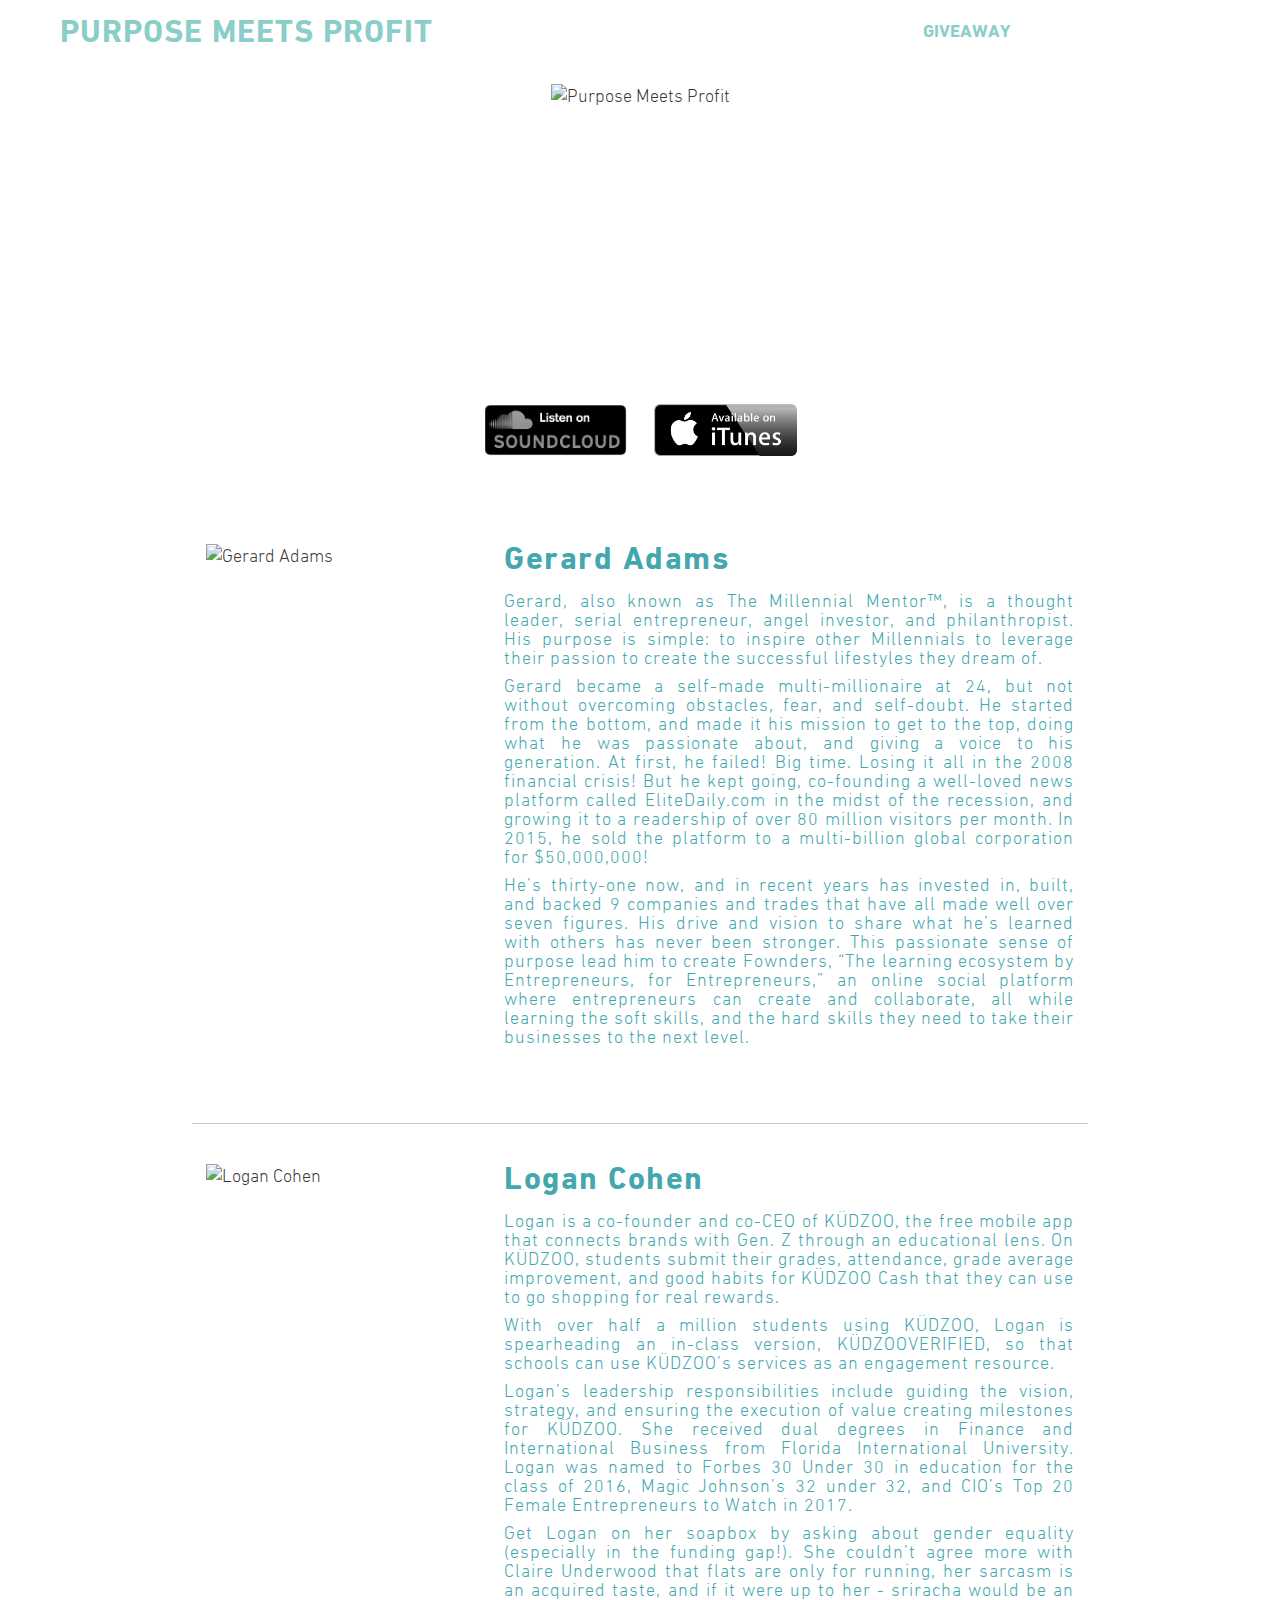
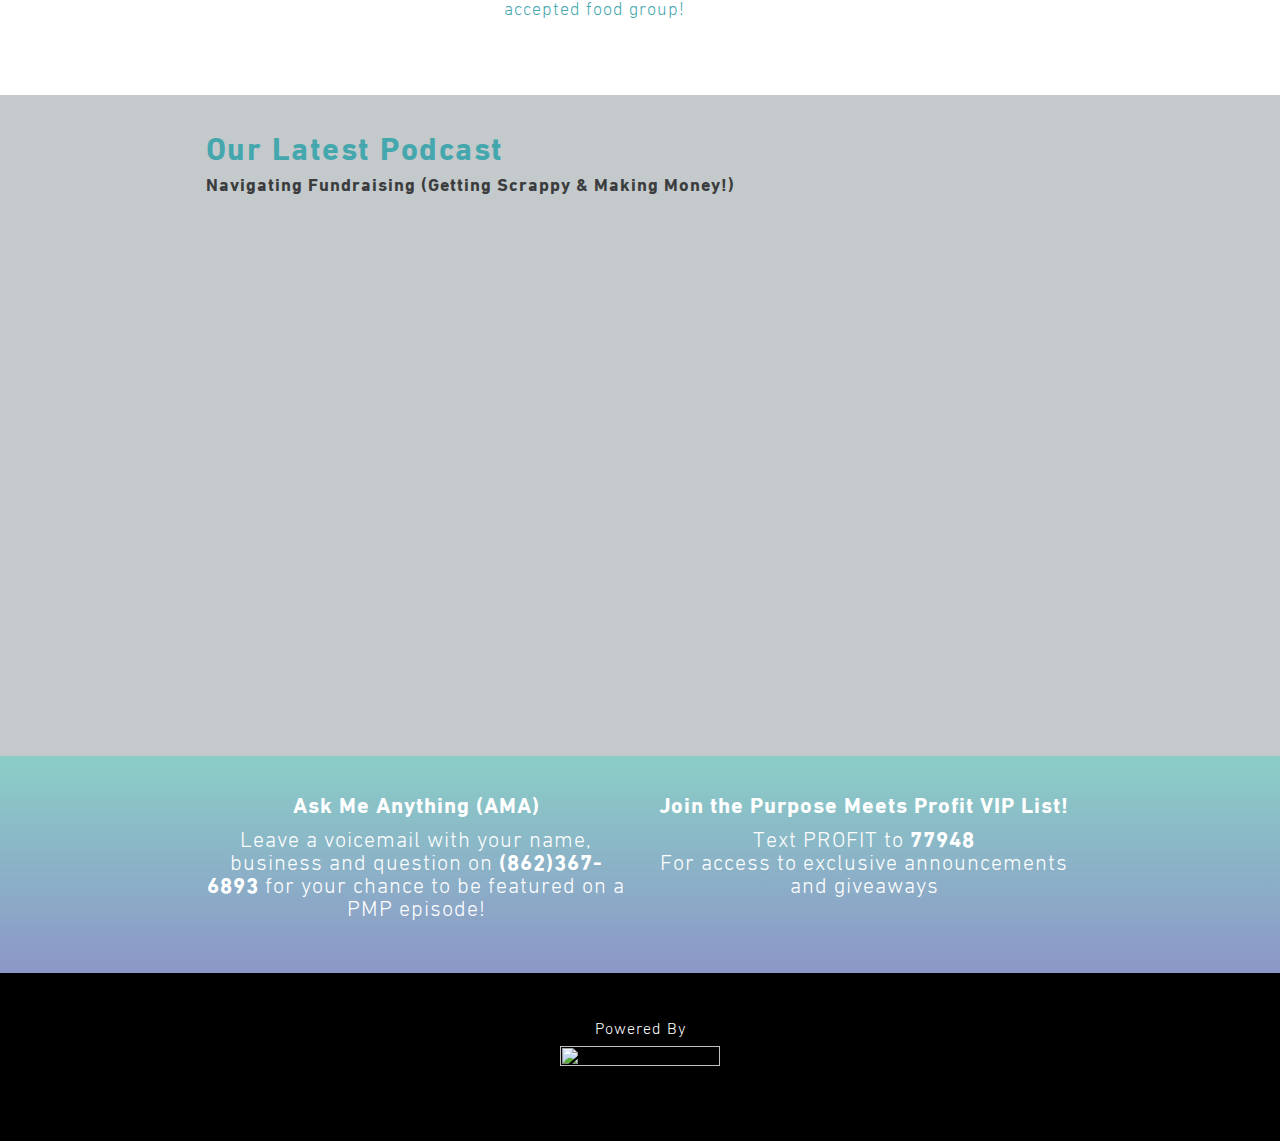
==== index.html @ 8e9a9f14 "mobile nav" ====
<!DOCTYPE html>
 <html><head><meta charset="utf-8"/><meta http-equiv="x-ua-compatible" content="ie=edge"/><meta name="viewport" content="width=device-width, initial-scale=1, shrink-to-fit=no"/><link rel="preload" href="/component---src-layouts-index-js-c243058f69f6f817d1ad.js" as="script"/><link rel="preload" href="/component---src-pages-index-js-9f8a4716e864380d8fa3.js" as="script"/><link rel="preload" href="/path---index-a0e39f21c11f6a62c5ab.js" as="script"/><link rel="preload" href="/app-d2370f5667a3de6f6a46.js" as="script"/><link rel="preload" href="/commons-be498e6fd2b2c02c2019.js" as="script"/><script id="webpack-manifest">
            //<![CDATA[
            window.webpackManifest = {"231608221292675":"app-d2370f5667a3de6f6a46.js","162898551421021":"component---src-pages-404-js-4503918ea3a16cfcdb75.js","184485393243474":"component---src-pages-giveaway-promo-js-6b7ef3250ddfb443ea3c.js","2827958424305":"component---src-pages-giveaway-js-aa4afb29c8de3ed12138.js","35783957827783":"component---src-pages-index-js-9f8a4716e864380d8fa3.js","60335399758886":"path----557518bd178906f8d58a.js","254022195166212":"path---404-a0e39f21c11f6a62c5ab.js","127525923656612":"path---giveaway-promo-a0e39f21c11f6a62c5ab.js","34281383352400":"path---giveaway-a0e39f21c11f6a62c5ab.js","142629428675168":"path---index-a0e39f21c11f6a62c5ab.js","178698757827068":"path---404-html-a0e39f21c11f6a62c5ab.js","114276838955818":"component---src-layouts-index-js-c243058f69f6f817d1ad.js"}
            //]]>
            </script><title data-react-helmet="true">Purpose Meets Profit Podcast</title><meta data-react-helmet="true" name="description" content="Welcome to the Purpose Meets Profit Podcast! Hosted by two millennial entrepreneurs, Logan Cohen and Gerard Adams, who let their purpose drive them while the profit keeps the lights on!"/><meta data-react-helmet="true" name="keywords" content="podcast, Fownders, Gerard Adams, Logan Coghen, millennial, entrepreneurs"/><meta data-react-helmet="true" name="image" content="../static/Podcast-icon"/><meta data-react-helmet="true" name="og:title" content="Purpose Meets Profit Podcast"/><meta data-react-helmet="true" name="og:description" content="Welcome to the Purpose Meets Profit Podcast! Hosted by two millennial entrepreneurs, Logan Cohen and Gerard Adams, who let their purpose drive them while the profit keeps the lights on!"/><meta data-react-helmet="true" name="og:image" content="../static/Podcast-icon"/><meta data-react-helmet="true" name="og:url" content="http://purposemeetsprofit.co/"/><meta data-react-helmet="true" name="og:site_name" content="Purpose Meets Profit Podcast"/><meta data-react-helmet="true" name="og:url" content="http://purposemeetsprofit.co/"/><meta data-react-helmet="true" name="twitter:image:src" content="../static/Podcast-icon"/><meta data-react-helmet="true" name="og:type" content="website"/><meta data-react-helmet="true" name="og:image:width" content="2017"/><meta data-react-helmet="true" name="og:image:height" content="1350"/><meta data-react-helmet="true" name="twitter:card" content="summary"/><meta data-react-helmet="true" name="twitter:title" content="Purpose Meets Profit Podcast"/><meta data-react-helmet="true" name="twitter:description" content="Welcome to the Purpose Meets Profit Podcast! Hosted by two millennial entrepreneurs, Logan Cohen and Gerard Adams, who let their purpose drive them while the profit keeps the lights on!"/><meta data-react-helmet="true" name="twitter:image:src" content="../static/Podcast-icon"/><meta data-react-helmet="true" name="twitter:image:alt" content="Purpose Meets Profit"/><script>
  !function(e,t,r){function n(){for(;d[0]&&"loaded"==d[0][f];)c=d.shift(),c[o]=!i.parentNode.insertBefore(c,i)}for(var s,a,c,d=[],i=e.scripts[0],o="onreadystatechange",f="readyState";s=r.shift();)a=e.createElement(t),"async"in i?(a.async=!1,e.head.appendChild(a)):i[f]?(d.push(a),a[o]=n):e.write("<"+t+' src="'+s+'" defer></'+t+">"),a.src=s}(document,"script",[
  "/commons-be498e6fd2b2c02c2019.js","/app-d2370f5667a3de6f6a46.js","/path---index-a0e39f21c11f6a62c5ab.js","/component---src-pages-index-js-9f8a4716e864380d8fa3.js","/component---src-layouts-index-js-c243058f69f6f817d1ad.js"
])
  </script><style id="gatsby-inlined-css">@import url(//hello.myfonts.net/count/341d49);/*! * Materialize v0.100.2 (http://materializecss.com) * Copyright 2014-2017 Materialize * MIT License (https://raw.githubusercontent.com/Dogfalo/materialize/master/LICENSE) */.materialize-red{background-color:#e51c23!important}.materialize-red-text{color:#e51c23!important}.materialize-red.lighten-5{background-color:#fdeaeb!important}.materialize-red-text.text-lighten-5{color:#fdeaeb!important}.materialize-red.lighten-4{background-color:#f8c1c3!important}.materialize-red-text.text-lighten-4{color:#f8c1c3!important}.materialize-red.lighten-3{background-color:#f3989b!important}.materialize-red-text.text-lighten-3{color:#f3989b!important}.materialize-red.lighten-2{background-color:#ee6e73!important}.materialize-red-text.text-lighten-2{color:#ee6e73!important}.materialize-red.lighten-1{background-color:#ea454b!important}.materialize-red-text.text-lighten-1{color:#ea454b!important}.materialize-red.darken-1{background-color:#d0181e!important}.materialize-red-text.text-darken-1{color:#d0181e!important}.materialize-red.darken-2{background-color:#b9151b!important}.materialize-red-text.text-darken-2{color:#b9151b!important}.materialize-red.darken-3{background-color:#a21318!important}.materialize-red-text.text-darken-3{color:#a21318!important}.materialize-red.darken-4{background-color:#8b1014!important}.materialize-red-text.text-darken-4{color:#8b1014!important}.red{background-color:#f44336!important}.red-text{color:#f44336!important}.red.lighten-5{background-color:#ffebee!important}.red-text.text-lighten-5{color:#ffebee!important}.red.lighten-4{background-color:#ffcdd2!important}.red-text.text-lighten-4{color:#ffcdd2!important}.red.lighten-3{background-color:#ef9a9a!important}.red-text.text-lighten-3{color:#ef9a9a!important}.red.lighten-2{background-color:#e57373!important}.red-text.text-lighten-2{color:#e57373!important}.red.lighten-1{background-color:#ef5350!important}.red-text.text-lighten-1{color:#ef5350!important}.red.darken-1{background-color:#e53935!important}.red-text.text-darken-1{color:#e53935!important}.red.darken-2{background-color:#d32f2f!important}.red-text.text-darken-2{color:#d32f2f!important}.red.darken-3{background-color:#c62828!important}.red-text.text-darken-3{color:#c62828!important}.red.darken-4{background-color:#b71c1c!important}.red-text.text-darken-4{color:#b71c1c!important}.red.accent-1{background-color:#ff8a80!important}.red-text.text-accent-1{color:#ff8a80!important}.red.accent-2{background-color:#ff5252!important}.red-text.text-accent-2{color:#ff5252!important}.red.accent-3{background-color:#ff1744!important}.red-text.text-accent-3{color:#ff1744!important}.red.accent-4{background-color:#d50000!important}.red-text.text-accent-4{color:#d50000!important}.pink{background-color:#e91e63!important}.pink-text{color:#e91e63!important}.pink.lighten-5{background-color:#fce4ec!important}.pink-text.text-lighten-5{color:#fce4ec!important}.pink.lighten-4{background-color:#f8bbd0!important}.pink-text.text-lighten-4{color:#f8bbd0!important}.pink.lighten-3{background-color:#f48fb1!important}.pink-text.text-lighten-3{color:#f48fb1!important}.pink.lighten-2{background-color:#f06292!important}.pink-text.text-lighten-2{color:#f06292!important}.pink.lighten-1{background-color:#ec407a!important}.pink-text.text-lighten-1{color:#ec407a!important}.pink.darken-1{background-color:#d81b60!important}.pink-text.text-darken-1{color:#d81b60!important}.pink.darken-2{background-color:#c2185b!important}.pink-text.text-darken-2{color:#c2185b!important}.pink.darken-3{background-color:#ad1457!important}.pink-text.text-darken-3{color:#ad1457!important}.pink.darken-4{background-color:#880e4f!important}.pink-text.text-darken-4{color:#880e4f!important}.pink.accent-1{background-color:#ff80ab!important}.pink-text.text-accent-1{color:#ff80ab!important}.pink.accent-2{background-color:#ff4081!important}.pink-text.text-accent-2{color:#ff4081!important}.pink.accent-3{background-color:#f50057!important}.pink-text.text-accent-3{color:#f50057!important}.pink.accent-4{background-color:#c51162!important}.pink-text.text-accent-4{color:#c51162!important}.purple{background-color:#9c27b0!important}.purple-text{color:#9c27b0!important}.purple.lighten-5{background-color:#f3e5f5!important}.purple-text.text-lighten-5{color:#f3e5f5!important}.purple.lighten-4{background-color:#e1bee7!important}.purple-text.text-lighten-4{color:#e1bee7!important}.purple.lighten-3{background-color:#ce93d8!important}.purple-text.text-lighten-3{color:#ce93d8!important}.purple.lighten-2{background-color:#ba68c8!important}.purple-text.text-lighten-2{color:#ba68c8!important}.purple.lighten-1{background-color:#ab47bc!important}.purple-text.text-lighten-1{color:#ab47bc!important}.purple.darken-1{background-color:#8e24aa!important}.purple-text.text-darken-1{color:#8e24aa!important}.purple.darken-2{background-color:#7b1fa2!important}.purple-text.text-darken-2{color:#7b1fa2!important}.purple.darken-3{background-color:#6a1b9a!important}.purple-text.text-darken-3{color:#6a1b9a!important}.purple.darken-4{background-color:#4a148c!important}.purple-text.text-darken-4{color:#4a148c!important}.purple.accent-1{background-color:#ea80fc!important}.purple-text.text-accent-1{color:#ea80fc!important}.purple.accent-2{background-color:#e040fb!important}.purple-text.text-accent-2{color:#e040fb!important}.purple.accent-3{background-color:#d500f9!important}.purple-text.text-accent-3{color:#d500f9!important}.purple.accent-4{background-color:#a0f!important}.purple-text.text-accent-4{color:#a0f!important}.deep-purple{background-color:#673ab7!important}.deep-purple-text{color:#673ab7!important}.deep-purple.lighten-5{background-color:#ede7f6!important}.deep-purple-text.text-lighten-5{color:#ede7f6!important}.deep-purple.lighten-4{background-color:#d1c4e9!important}.deep-purple-text.text-lighten-4{color:#d1c4e9!important}.deep-purple.lighten-3{background-color:#b39ddb!important}.deep-purple-text.text-lighten-3{color:#b39ddb!important}.deep-purple.lighten-2{background-color:#9575cd!important}.deep-purple-text.text-lighten-2{color:#9575cd!important}.deep-purple.lighten-1{background-color:#7e57c2!important}.deep-purple-text.text-lighten-1{color:#7e57c2!important}.deep-purple.darken-1{background-color:#5e35b1!important}.deep-purple-text.text-darken-1{color:#5e35b1!important}.deep-purple.darken-2{background-color:#512da8!important}.deep-purple-text.text-darken-2{color:#512da8!important}.deep-purple.darken-3{background-color:#4527a0!important}.deep-purple-text.text-darken-3{color:#4527a0!important}.deep-purple.darken-4{background-color:#311b92!important}.deep-purple-text.text-darken-4{color:#311b92!important}.deep-purple.accent-1{background-color:#b388ff!important}.deep-purple-text.text-accent-1{color:#b388ff!important}.deep-purple.accent-2{background-color:#7c4dff!important}.deep-purple-text.text-accent-2{color:#7c4dff!important}.deep-purple.accent-3{background-color:#651fff!important}.deep-purple-text.text-accent-3{color:#651fff!important}.deep-purple.accent-4{background-color:#6200ea!important}.deep-purple-text.text-accent-4{color:#6200ea!important}.indigo{background-color:#3f51b5!important}.indigo-text{color:#3f51b5!important}.indigo.lighten-5{background-color:#e8eaf6!important}.indigo-text.text-lighten-5{color:#e8eaf6!important}.indigo.lighten-4{background-color:#c5cae9!important}.indigo-text.text-lighten-4{color:#c5cae9!important}.indigo.lighten-3{background-color:#9fa8da!important}.indigo-text.text-lighten-3{color:#9fa8da!important}.indigo.lighten-2{background-color:#7986cb!important}.indigo-text.text-lighten-2{color:#7986cb!important}.indigo.lighten-1{background-color:#5c6bc0!important}.indigo-text.text-lighten-1{color:#5c6bc0!important}.indigo.darken-1{background-color:#3949ab!important}.indigo-text.text-darken-1{color:#3949ab!important}.indigo.darken-2{background-color:#303f9f!important}.indigo-text.text-darken-2{color:#303f9f!important}.indigo.darken-3{background-color:#283593!important}.indigo-text.text-darken-3{color:#283593!important}.indigo.darken-4{background-color:#1a237e!important}.indigo-text.text-darken-4{color:#1a237e!important}.indigo.accent-1{background-color:#8c9eff!important}.indigo-text.text-accent-1{color:#8c9eff!important}.indigo.accent-2{background-color:#536dfe!important}.indigo-text.text-accent-2{color:#536dfe!important}.indigo.accent-3{background-color:#3d5afe!important}.indigo-text.text-accent-3{color:#3d5afe!important}.indigo.accent-4{background-color:#304ffe!important}.indigo-text.text-accent-4{color:#304ffe!important}.blue{background-color:#2196f3!important}.blue-text{color:#2196f3!important}.blue.lighten-5{background-color:#e3f2fd!important}.blue-text.text-lighten-5{color:#e3f2fd!important}.blue.lighten-4{background-color:#bbdefb!important}.blue-text.text-lighten-4{color:#bbdefb!important}.blue.lighten-3{background-color:#90caf9!important}.blue-text.text-lighten-3{color:#90caf9!important}.blue.lighten-2{background-color:#64b5f6!important}.blue-text.text-lighten-2{color:#64b5f6!important}.blue.lighten-1{background-color:#42a5f5!important}.blue-text.text-lighten-1{color:#42a5f5!important}.blue.darken-1{background-color:#1e88e5!important}.blue-text.text-darken-1{color:#1e88e5!important}.blue.darken-2{background-color:#1976d2!important}.blue-text.text-darken-2{color:#1976d2!important}.blue.darken-3{background-color:#1565c0!important}.blue-text.text-darken-3{color:#1565c0!important}.blue.darken-4{background-color:#0d47a1!important}.blue-text.text-darken-4{color:#0d47a1!important}.blue.accent-1{background-color:#82b1ff!important}.blue-text.text-accent-1{color:#82b1ff!important}.blue.accent-2{background-color:#448aff!important}.blue-text.text-accent-2{color:#448aff!important}.blue.accent-3{background-color:#2979ff!important}.blue-text.text-accent-3{color:#2979ff!important}.blue.accent-4{background-color:#2962ff!important}.blue-text.text-accent-4{color:#2962ff!important}.light-blue{background-color:#03a9f4!important}.light-blue-text{color:#03a9f4!important}.light-blue.lighten-5{background-color:#e1f5fe!important}.light-blue-text.text-lighten-5{color:#e1f5fe!important}.light-blue.lighten-4{background-color:#b3e5fc!important}.light-blue-text.text-lighten-4{color:#b3e5fc!important}.light-blue.lighten-3{background-color:#81d4fa!important}.light-blue-text.text-lighten-3{color:#81d4fa!important}.light-blue.lighten-2{background-color:#4fc3f7!important}.light-blue-text.text-lighten-2{color:#4fc3f7!important}.light-blue.lighten-1{background-color:#29b6f6!important}.light-blue-text.text-lighten-1{color:#29b6f6!important}.light-blue.darken-1{background-color:#039be5!important}.light-blue-text.text-darken-1{color:#039be5!important}.light-blue.darken-2{background-color:#0288d1!important}.light-blue-text.text-darken-2{color:#0288d1!important}.light-blue.darken-3{background-color:#0277bd!important}.light-blue-text.text-darken-3{color:#0277bd!important}.light-blue.darken-4{background-color:#01579b!important}.light-blue-text.text-darken-4{color:#01579b!important}.light-blue.accent-1{background-color:#80d8ff!important}.light-blue-text.text-accent-1{color:#80d8ff!important}.light-blue.accent-2{background-color:#40c4ff!important}.light-blue-text.text-accent-2{color:#40c4ff!important}.light-blue.accent-3{background-color:#00b0ff!important}.light-blue-text.text-accent-3{color:#00b0ff!important}.light-blue.accent-4{background-color:#0091ea!important}.light-blue-text.text-accent-4{color:#0091ea!important}.cyan{background-color:#00bcd4!important}.cyan-text{color:#00bcd4!important}.cyan.lighten-5{background-color:#e0f7fa!important}.cyan-text.text-lighten-5{color:#e0f7fa!important}.cyan.lighten-4{background-color:#b2ebf2!important}.cyan-text.text-lighten-4{color:#b2ebf2!important}.cyan.lighten-3{background-color:#80deea!important}.cyan-text.text-lighten-3{color:#80deea!important}.cyan.lighten-2{background-color:#4dd0e1!important}.cyan-text.text-lighten-2{color:#4dd0e1!important}.cyan.lighten-1{background-color:#26c6da!important}.cyan-text.text-lighten-1{color:#26c6da!important}.cyan.darken-1{background-color:#00acc1!important}.cyan-text.text-darken-1{color:#00acc1!important}.cyan.darken-2{background-color:#0097a7!important}.cyan-text.text-darken-2{color:#0097a7!important}.cyan.darken-3{background-color:#00838f!important}.cyan-text.text-darken-3{color:#00838f!important}.cyan.darken-4{background-color:#006064!important}.cyan-text.text-darken-4{color:#006064!important}.cyan.accent-1{background-color:#84ffff!important}.cyan-text.text-accent-1{color:#84ffff!important}.cyan.accent-2{background-color:#18ffff!important}.cyan-text.text-accent-2{color:#18ffff!important}.cyan.accent-3{background-color:#00e5ff!important}.cyan-text.text-accent-3{color:#00e5ff!important}.cyan.accent-4{background-color:#00b8d4!important}.cyan-text.text-accent-4{color:#00b8d4!important}.teal{background-color:#009688!important}.teal-text{color:#009688!important}.teal.lighten-5{background-color:#e0f2f1!important}.teal-text.text-lighten-5{color:#e0f2f1!important}.teal.lighten-4{background-color:#b2dfdb!important}.teal-text.text-lighten-4{color:#b2dfdb!important}.teal.lighten-3{background-color:#80cbc4!important}.teal-text.text-lighten-3{color:#80cbc4!important}.teal.lighten-2{background-color:#4db6ac!important}.teal-text.text-lighten-2{color:#4db6ac!important}.teal.lighten-1{background-color:#26a69a!important}.teal-text.text-lighten-1{color:#26a69a!important}.teal.darken-1{background-color:#00897b!important}.teal-text.text-darken-1{color:#00897b!important}.teal.darken-2{background-color:#00796b!important}.teal-text.text-darken-2{color:#00796b!important}.teal.darken-3{background-color:#00695c!important}.teal-text.text-darken-3{color:#00695c!important}.teal.darken-4{background-color:#004d40!important}.teal-text.text-darken-4{color:#004d40!important}.teal.accent-1{background-color:#a7ffeb!important}.teal-text.text-accent-1{color:#a7ffeb!important}.teal.accent-2{background-color:#64ffda!important}.teal-text.text-accent-2{color:#64ffda!important}.teal.accent-3{background-color:#1de9b6!important}.teal-text.text-accent-3{color:#1de9b6!important}.teal.accent-4{background-color:#00bfa5!important}.teal-text.text-accent-4{color:#00bfa5!important}.green{background-color:#4caf50!important}.green-text{color:#4caf50!important}.green.lighten-5{background-color:#e8f5e9!important}.green-text.text-lighten-5{color:#e8f5e9!important}.green.lighten-4{background-color:#c8e6c9!important}.green-text.text-lighten-4{color:#c8e6c9!important}.green.lighten-3{background-color:#a5d6a7!important}.green-text.text-lighten-3{color:#a5d6a7!important}.green.lighten-2{background-color:#81c784!important}.green-text.text-lighten-2{color:#81c784!important}.green.lighten-1{background-color:#66bb6a!important}.green-text.text-lighten-1{color:#66bb6a!important}.green.darken-1{background-color:#43a047!important}.green-text.text-darken-1{color:#43a047!important}.green.darken-2{background-color:#388e3c!important}.green-text.text-darken-2{color:#388e3c!important}.green.darken-3{background-color:#2e7d32!important}.green-text.text-darken-3{color:#2e7d32!important}.green.darken-4{background-color:#1b5e20!important}.green-text.text-darken-4{color:#1b5e20!important}.green.accent-1{background-color:#b9f6ca!important}.green-text.text-accent-1{color:#b9f6ca!important}.green.accent-2{background-color:#69f0ae!important}.green-text.text-accent-2{color:#69f0ae!important}.green.accent-3{background-color:#00e676!important}.green-text.text-accent-3{color:#00e676!important}.green.accent-4{background-color:#00c853!important}.green-text.text-accent-4{color:#00c853!important}.light-green{background-color:#8bc34a!important}.light-green-text{color:#8bc34a!important}.light-green.lighten-5{background-color:#f1f8e9!important}.light-green-text.text-lighten-5{color:#f1f8e9!important}.light-green.lighten-4{background-color:#dcedc8!important}.light-green-text.text-lighten-4{color:#dcedc8!important}.light-green.lighten-3{background-color:#c5e1a5!important}.light-green-text.text-lighten-3{color:#c5e1a5!important}.light-green.lighten-2{background-color:#aed581!important}.light-green-text.text-lighten-2{color:#aed581!important}.light-green.lighten-1{background-color:#9ccc65!important}.light-green-text.text-lighten-1{color:#9ccc65!important}.light-green.darken-1{background-color:#7cb342!important}.light-green-text.text-darken-1{color:#7cb342!important}.light-green.darken-2{background-color:#689f38!important}.light-green-text.text-darken-2{color:#689f38!important}.light-green.darken-3{background-color:#558b2f!important}.light-green-text.text-darken-3{color:#558b2f!important}.light-green.darken-4{background-color:#33691e!important}.light-green-text.text-darken-4{color:#33691e!important}.light-green.accent-1{background-color:#ccff90!important}.light-green-text.text-accent-1{color:#ccff90!important}.light-green.accent-2{background-color:#b2ff59!important}.light-green-text.text-accent-2{color:#b2ff59!important}.light-green.accent-3{background-color:#76ff03!important}.light-green-text.text-accent-3{color:#76ff03!important}.light-green.accent-4{background-color:#64dd17!important}.light-green-text.text-accent-4{color:#64dd17!important}.lime{background-color:#cddc39!important}.lime-text{color:#cddc39!important}.lime.lighten-5{background-color:#f9fbe7!important}.lime-text.text-lighten-5{color:#f9fbe7!important}.lime.lighten-4{background-color:#f0f4c3!important}.lime-text.text-lighten-4{color:#f0f4c3!important}.lime.lighten-3{background-color:#e6ee9c!important}.lime-text.text-lighten-3{color:#e6ee9c!important}.lime.lighten-2{background-color:#dce775!important}.lime-text.text-lighten-2{color:#dce775!important}.lime.lighten-1{background-color:#d4e157!important}.lime-text.text-lighten-1{color:#d4e157!important}.lime.darken-1{background-color:#c0ca33!important}.lime-text.text-darken-1{color:#c0ca33!important}.lime.darken-2{background-color:#afb42b!important}.lime-text.text-darken-2{color:#afb42b!important}.lime.darken-3{background-color:#9e9d24!important}.lime-text.text-darken-3{color:#9e9d24!important}.lime.darken-4{background-color:#827717!important}.lime-text.text-darken-4{color:#827717!important}.lime.accent-1{background-color:#f4ff81!important}.lime-text.text-accent-1{color:#f4ff81!important}.lime.accent-2{background-color:#eeff41!important}.lime-text.text-accent-2{color:#eeff41!important}.lime.accent-3{background-color:#c6ff00!important}.lime-text.text-accent-3{color:#c6ff00!important}.lime.accent-4{background-color:#aeea00!important}.lime-text.text-accent-4{color:#aeea00!important}.yellow{background-color:#ffeb3b!important}.yellow-text{color:#ffeb3b!important}.yellow.lighten-5{background-color:#fffde7!important}.yellow-text.text-lighten-5{color:#fffde7!important}.yellow.lighten-4{background-color:#fff9c4!important}.yellow-text.text-lighten-4{color:#fff9c4!important}.yellow.lighten-3{background-color:#fff59d!important}.yellow-text.text-lighten-3{color:#fff59d!important}.yellow.lighten-2{background-color:#fff176!important}.yellow-text.text-lighten-2{color:#fff176!important}.yellow.lighten-1{background-color:#ffee58!important}.yellow-text.text-lighten-1{color:#ffee58!important}.yellow.darken-1{background-color:#fdd835!important}.yellow-text.text-darken-1{color:#fdd835!important}.yellow.darken-2{background-color:#fbc02d!important}.yellow-text.text-darken-2{color:#fbc02d!important}.yellow.darken-3{background-color:#f9a825!important}.yellow-text.text-darken-3{color:#f9a825!important}.yellow.darken-4{background-color:#f57f17!important}.yellow-text.text-darken-4{color:#f57f17!important}.yellow.accent-1{background-color:#ffff8d!important}.yellow-text.text-accent-1{color:#ffff8d!important}.yellow.accent-2{background-color:#ff0!important}.yellow-text.text-accent-2{color:#ff0!important}.yellow.accent-3{background-color:#ffea00!important}.yellow-text.text-accent-3{color:#ffea00!important}.yellow.accent-4{background-color:#ffd600!important}.yellow-text.text-accent-4{color:#ffd600!important}.amber{background-color:#ffc107!important}.amber-text{color:#ffc107!important}.amber.lighten-5{background-color:#fff8e1!important}.amber-text.text-lighten-5{color:#fff8e1!important}.amber.lighten-4{background-color:#ffecb3!important}.amber-text.text-lighten-4{color:#ffecb3!important}.amber.lighten-3{background-color:#ffe082!important}.amber-text.text-lighten-3{color:#ffe082!important}.amber.lighten-2{background-color:#ffd54f!important}.amber-text.text-lighten-2{color:#ffd54f!important}.amber.lighten-1{background-color:#ffca28!important}.amber-text.text-lighten-1{color:#ffca28!important}.amber.darken-1{background-color:#ffb300!important}.amber-text.text-darken-1{color:#ffb300!important}.amber.darken-2{background-color:#ffa000!important}.amber-text.text-darken-2{color:#ffa000!important}.amber.darken-3{background-color:#ff8f00!important}.amber-text.text-darken-3{color:#ff8f00!important}.amber.darken-4{background-color:#ff6f00!important}.amber-text.text-darken-4{color:#ff6f00!important}.amber.accent-1{background-color:#ffe57f!important}.amber-text.text-accent-1{color:#ffe57f!important}.amber.accent-2{background-color:#ffd740!important}.amber-text.text-accent-2{color:#ffd740!important}.amber.accent-3{background-color:#ffc400!important}.amber-text.text-accent-3{color:#ffc400!important}.amber.accent-4{background-color:#ffab00!important}.amber-text.text-accent-4{color:#ffab00!important}.orange{background-color:#ff9800!important}.orange-text{color:#ff9800!important}.orange.lighten-5{background-color:#fff3e0!important}.orange-text.text-lighten-5{color:#fff3e0!important}.orange.lighten-4{background-color:#ffe0b2!important}.orange-text.text-lighten-4{color:#ffe0b2!important}.orange.lighten-3{background-color:#ffcc80!important}.orange-text.text-lighten-3{color:#ffcc80!important}.orange.lighten-2{background-color:#ffb74d!important}.orange-text.text-lighten-2{color:#ffb74d!important}.orange.lighten-1{background-color:#ffa726!important}.orange-text.text-lighten-1{color:#ffa726!important}.orange.darken-1{background-color:#fb8c00!important}.orange-text.text-darken-1{color:#fb8c00!important}.orange.darken-2{background-color:#f57c00!important}.orange-text.text-darken-2{color:#f57c00!important}.orange.darken-3{background-color:#ef6c00!important}.orange-text.text-darken-3{color:#ef6c00!important}.orange.darken-4{background-color:#e65100!important}.orange-text.text-darken-4{color:#e65100!important}.orange.accent-1{background-color:#ffd180!important}.orange-text.text-accent-1{color:#ffd180!important}.orange.accent-2{background-color:#ffab40!important}.orange-text.text-accent-2{color:#ffab40!important}.orange.accent-3{background-color:#ff9100!important}.orange-text.text-accent-3{color:#ff9100!important}.orange.accent-4{background-color:#ff6d00!important}.orange-text.text-accent-4{color:#ff6d00!important}.deep-orange{background-color:#ff5722!important}.deep-orange-text{color:#ff5722!important}.deep-orange.lighten-5{background-color:#fbe9e7!important}.deep-orange-text.text-lighten-5{color:#fbe9e7!important}.deep-orange.lighten-4{background-color:#ffccbc!important}.deep-orange-text.text-lighten-4{color:#ffccbc!important}.deep-orange.lighten-3{background-color:#ffab91!important}.deep-orange-text.text-lighten-3{color:#ffab91!important}.deep-orange.lighten-2{background-color:#ff8a65!important}.deep-orange-text.text-lighten-2{color:#ff8a65!important}.deep-orange.lighten-1{background-color:#ff7043!important}.deep-orange-text.text-lighten-1{color:#ff7043!important}.deep-orange.darken-1{background-color:#f4511e!important}.deep-orange-text.text-darken-1{color:#f4511e!important}.deep-orange.darken-2{background-color:#e64a19!important}.deep-orange-text.text-darken-2{color:#e64a19!important}.deep-orange.darken-3{background-color:#d84315!important}.deep-orange-text.text-darken-3{color:#d84315!important}.deep-orange.darken-4{background-color:#bf360c!important}.deep-orange-text.text-darken-4{color:#bf360c!important}.deep-orange.accent-1{background-color:#ff9e80!important}.deep-orange-text.text-accent-1{color:#ff9e80!important}.deep-orange.accent-2{background-color:#ff6e40!important}.deep-orange-text.text-accent-2{color:#ff6e40!important}.deep-orange.accent-3{background-color:#ff3d00!important}.deep-orange-text.text-accent-3{color:#ff3d00!important}.deep-orange.accent-4{background-color:#dd2c00!important}.deep-orange-text.text-accent-4{color:#dd2c00!important}.brown{background-color:#795548!important}.brown-text{color:#795548!important}.brown.lighten-5{background-color:#efebe9!important}.brown-text.text-lighten-5{color:#efebe9!important}.brown.lighten-4{background-color:#d7ccc8!important}.brown-text.text-lighten-4{color:#d7ccc8!important}.brown.lighten-3{background-color:#bcaaa4!important}.brown-text.text-lighten-3{color:#bcaaa4!important}.brown.lighten-2{background-color:#a1887f!important}.brown-text.text-lighten-2{color:#a1887f!important}.brown.lighten-1{background-color:#8d6e63!important}.brown-text.text-lighten-1{color:#8d6e63!important}.brown.darken-1{background-color:#6d4c41!important}.brown-text.text-darken-1{color:#6d4c41!important}.brown.darken-2{background-color:#5d4037!important}.brown-text.text-darken-2{color:#5d4037!important}.brown.darken-3{background-color:#4e342e!important}.brown-text.text-darken-3{color:#4e342e!important}.brown.darken-4{background-color:#3e2723!important}.brown-text.text-darken-4{color:#3e2723!important}.blue-grey{background-color:#607d8b!important}.blue-grey-text{color:#607d8b!important}.blue-grey.lighten-5{background-color:#eceff1!important}.blue-grey-text.text-lighten-5{color:#eceff1!important}.blue-grey.lighten-4{background-color:#cfd8dc!important}.blue-grey-text.text-lighten-4{color:#cfd8dc!important}.blue-grey.lighten-3{background-color:#b0bec5!important}.blue-grey-text.text-lighten-3{color:#b0bec5!important}.blue-grey.lighten-2{background-color:#90a4ae!important}.blue-grey-text.text-lighten-2{color:#90a4ae!important}.blue-grey.lighten-1{background-color:#78909c!important}.blue-grey-text.text-lighten-1{color:#78909c!important}.blue-grey.darken-1{background-color:#546e7a!important}.blue-grey-text.text-darken-1{color:#546e7a!important}.blue-grey.darken-2{background-color:#455a64!important}.blue-grey-text.text-darken-2{color:#455a64!important}.blue-grey.darken-3{background-color:#37474f!important}.blue-grey-text.text-darken-3{color:#37474f!important}.blue-grey.darken-4{background-color:#263238!important}.blue-grey-text.text-darken-4{color:#263238!important}.grey{background-color:#9e9e9e!important}.grey-text{color:#9e9e9e!important}.grey.lighten-5{background-color:#fafafa!important}.grey-text.text-lighten-5{color:#fafafa!important}.grey.lighten-4{background-color:#f5f5f5!important}.grey-text.text-lighten-4{color:#f5f5f5!important}.grey.lighten-3{background-color:#eee!important}.grey-text.text-lighten-3{color:#eee!important}.grey.lighten-2{background-color:#e0e0e0!important}.grey-text.text-lighten-2{color:#e0e0e0!important}.grey.lighten-1{background-color:#bdbdbd!important}.grey-text.text-lighten-1{color:#bdbdbd!important}.grey.darken-1{background-color:#757575!important}.grey-text.text-darken-1{color:#757575!important}.grey.darken-2{background-color:#616161!important}.grey-text.text-darken-2{color:#616161!important}.grey.darken-3{background-color:#424242!important}.grey-text.text-darken-3{color:#424242!important}.grey.darken-4{background-color:#212121!important}.grey-text.text-darken-4{color:#212121!important}.black{background-color:#000!important}.black-text{color:#000!important}.white{background-color:#fff!important}.white-text{color:#fff!important}.transparent{background-color:transparent!important}.transparent-text{color:transparent!important}/*! normalize.css v3.0.3 | MIT License | github.com/necolas/normalize.css */html{font-family:sans-serif;-ms-text-size-adjust:100%;-webkit-text-size-adjust:100%}body{margin:0}article,aside,details,figcaption,figure,footer,header,hgroup,main,menu,nav,section,summary{display:block}audio,canvas,progress,video{display:inline-block;vertical-align:baseline}audio:not([controls]){display:none;height:0}[hidden],template{display:none}a{background-color:transparent}a:active,a:hover{outline:0}abbr[title]{border-bottom:1px dotted}b,strong{font-weight:700}dfn{font-style:italic}h1{font-size:2em;margin:.67em 0}mark{background:#ff0;color:#000}small{font-size:80%}sub,sup{font-size:75%;line-height:0;position:relative;vertical-align:baseline}sup{top:-.5em}sub{bottom:-.25em}img{border:0}svg:not(:root){overflow:hidden}figure{margin:1em 40px}hr{box-sizing:content-box;height:0}pre{overflow:auto}code,kbd,pre,samp{font-family:monospace,monospace;font-size:1em}button,input,optgroup,select,textarea{color:inherit;font:inherit;margin:0}button{overflow:visible}button,select{text-transform:none}button,html input[type=button],input[type=reset],input[type=submit]{-webkit-appearance:button;cursor:pointer}button[disabled],html input[disabled]{cursor:default}button::-moz-focus-inner,input::-moz-focus-inner{border:0;padding:0}input{line-height:normal}input[type=checkbox],input[type=radio]{box-sizing:border-box;padding:0}input[type=number]::-webkit-inner-spin-button,input[type=number]::-webkit-outer-spin-button{height:auto}input[type=search]{-webkit-appearance:textfield;box-sizing:content-box}input[type=search]::-webkit-search-cancel-button,input[type=search]::-webkit-search-decoration{-webkit-appearance:none}fieldset{border:1px solid silver;margin:0 2px;padding:.35em .625em .75em}legend{border:0;padding:0}textarea{overflow:auto}optgroup{font-weight:700}table{border-collapse:collapse;border-spacing:0}td,th{padding:0}html{box-sizing:border-box}*,:after,:before{box-sizing:inherit}ul:not(.browser-default){padding-left:0;list-style-type:none}ul:not(.browser-default)>li{list-style-type:none}a{color:#039be5;-webkit-tap-highlight-color:transparent}.valign-wrapper{display:-webkit-box;display:-ms-flexbox;display:flex;-webkit-box-align:center;-ms-flex-align:center;align-items:center}.clearfix{clear:both}.z-depth-0{box-shadow:none!important}.btn,.btn-floating,.btn-large,.card,.card-panel,.collapsible,.dropdown-content,.side-nav,.toast,.z-depth-1,nav{box-shadow:0 2px 2px 0 rgba(0,0,0,.14),0 1px 5px 0 rgba(0,0,0,.12),0 3px 1px -2px rgba(0,0,0,.2)}.btn-floating:hover,.btn-large:hover,.btn:hover,.z-depth-1-half{box-shadow:0 3px 3px 0 rgba(0,0,0,.14),0 1px 7px 0 rgba(0,0,0,.12),0 3px 1px -1px rgba(0,0,0,.2)}.z-depth-2{box-shadow:0 4px 5px 0 rgba(0,0,0,.14),0 1px 10px 0 rgba(0,0,0,.12),0 2px 4px -1px rgba(0,0,0,.3)}.z-depth-3{box-shadow:0 6px 10px 0 rgba(0,0,0,.14),0 1px 18px 0 rgba(0,0,0,.12),0 3px 5px -1px rgba(0,0,0,.3)}.modal,.z-depth-4{box-shadow:0 8px 10px 1px rgba(0,0,0,.14),0 3px 14px 2px rgba(0,0,0,.12),0 5px 5px -3px rgba(0,0,0,.3)}.z-depth-5{box-shadow:0 16px 24px 2px rgba(0,0,0,.14),0 6px 30px 5px rgba(0,0,0,.12),0 8px 10px -5px rgba(0,0,0,.3)}.hoverable{transition:box-shadow .25s}.hoverable:hover{box-shadow:0 8px 17px 0 rgba(0,0,0,.2),0 6px 20px 0 rgba(0,0,0,.19)}.divider{height:1px;overflow:hidden;background-color:#e0e0e0}blockquote{margin:20px 0;padding-left:1.5rem;border-left:5px solid #ee6e73}i{line-height:inherit}i.left{float:left;margin-right:15px}i.right{float:right;margin-left:15px}i.tiny{font-size:1rem}i.small{font-size:2rem}i.medium{font-size:4rem}i.large{font-size:6rem}img.responsive-img,video.responsive-video{max-width:100%;height:auto}.pagination li{display:inline-block;border-radius:2px;text-align:center;vertical-align:top;height:30px}.pagination li a{color:#444;display:inline-block;font-size:1.2rem;padding:0 10px;line-height:30px}.pagination li.active a{color:#fff}.pagination li.active{background-color:#ee6e73}.pagination li.disabled a{cursor:default;color:#999}.pagination li i{font-size:2rem}.pagination li.pages ul li{display:inline-block;float:none}@media only screen and (max-width:992px){.pagination{width:100%}.pagination li.next,.pagination li.prev{width:10%}.pagination li.pages{width:80%;overflow:hidden;white-space:nowrap}}.breadcrumb{font-size:18px;color:hsla(0,0%,100%,.7)}.breadcrumb [class*=mdi-],.breadcrumb [class^=mdi-],.breadcrumb i,.breadcrumb i.material-icons{display:inline-block;float:left;font-size:24px}.breadcrumb:before{content:"\E5CC";color:hsla(0,0%,100%,.7);vertical-align:top;display:inline-block;font-family:Material Icons;font-weight:400;font-style:normal;font-size:25px;margin:0 10px 0 8px;-webkit-font-smoothing:antialiased}.breadcrumb:first-child:before{display:none}.breadcrumb:last-child{color:#fff}.parallax-container{position:relative;overflow:hidden;height:500px}.parallax-container .parallax{position:absolute;top:0;left:0;right:0;bottom:0;z-index:-1}.parallax-container .parallax img{display:none;position:absolute;left:50%;bottom:0;min-width:100%;min-height:100%;-webkit-transform:translateZ(0);transform:translateZ(0);-webkit-transform:translateX(-50%);-ms-transform:translateX(-50%);transform:translateX(-50%)}.pin-bottom,.pin-top{position:relative}.pinned{position:fixed!important}.fade-in,ul.staggered-list li{opacity:0}.fade-in{-webkit-transform-origin:0 50%;-ms-transform-origin:0 50%;transform-origin:0 50%}@media only screen and (max-width:600px){.hide-on-small-and-down,.hide-on-small-only{display:none!important}}@media only screen and (max-width:992px){.hide-on-med-and-down{display:none!important}}@media only screen and (min-width:601px){.hide-on-med-and-up{display:none!important}}@media only screen and (min-width:600px) and (max-width:992px){.hide-on-med-only{display:none!important}}@media only screen and (min-width:993px){.hide-on-large-only{display:none!important}}@media only screen and (min-width:993px){.show-on-large{display:block!important}}@media only screen and (min-width:600px) and (max-width:992px){.show-on-medium{display:block!important}}@media only screen and (max-width:600px){.show-on-small{display:block!important}}@media only screen and (min-width:601px){.show-on-medium-and-up{display:block!important}}@media only screen and (max-width:992px){.show-on-medium-and-down{display:block!important}}@media only screen and (max-width:600px){.center-on-small-only{text-align:center}}.page-footer{padding-top:20px;color:#fff;background-color:#ee6e73}.page-footer .footer-copyright{overflow:hidden;min-height:50px;display:-webkit-box;display:-ms-flexbox;display:flex;-webkit-box-align:center;-ms-flex-align:center;align-items:center;padding:10px 0;color:hsla(0,0%,100%,.8);background-color:rgba(51,51,51,.08)}table,td,th{border:none}table{width:100%;display:table}table.bordered>tbody>tr,table.bordered>thead>tr{border-bottom:1px solid #d0d0d0}table.striped>tbody>tr:nth-child(odd){background-color:#f2f2f2}table.striped>tbody>tr>td{border-radius:0}table.highlight>tbody>tr{transition:background-color .25s ease}table.highlight>tbody>tr:hover{background-color:#f2f2f2}table.centered tbody tr td,table.centered thead tr th{text-align:center}thead{border-bottom:1px solid #d0d0d0}td,th{padding:15px 5px;display:table-cell;text-align:left;vertical-align:middle;border-radius:2px}@media only screen and (max-width:992px){table.responsive-table{width:100%;border-collapse:collapse;border-spacing:0;display:block;position:relative}table.responsive-table td:empty:before{content:"\A0"}table.responsive-table td,table.responsive-table th{margin:0;vertical-align:top}table.responsive-table th{text-align:left}table.responsive-table thead{display:block;float:left}table.responsive-table thead tr{display:block;padding:0 10px 0 0}table.responsive-table thead tr th:before{content:"\A0"}table.responsive-table tbody{display:block;width:auto;position:relative;overflow-x:auto;white-space:nowrap}table.responsive-table tbody tr{display:inline-block;vertical-align:top}table.responsive-table th{display:block;text-align:right}table.responsive-table td{display:block;min-height:1.25em;text-align:left}table.responsive-table tr{padding:0 10px}table.responsive-table thead{border:0;border-right:1px solid #d0d0d0}table.responsive-table.bordered th{border-bottom:0;border-left:0}table.responsive-table.bordered td{border-left:0;border-right:0;border-bottom:0}table.responsive-table.bordered tr{border:0}table.responsive-table.bordered tbody tr{border-right:1px solid #d0d0d0}}.collection{margin:.5rem 0 1rem;border:1px solid #e0e0e0;border-radius:2px;overflow:hidden;position:relative}.collection .collection-item{background-color:#fff;line-height:1.5rem;padding:10px 20px;margin:0;border-bottom:1px solid #e0e0e0}.collection .collection-item.avatar{min-height:84px;padding-left:72px;position:relative}.collection .collection-item.avatar:not(.circle-clipper)>.circle,.collection .collection-item.avatar :not(.circle-clipper)>.circle{position:absolute;width:42px;height:42px;overflow:hidden;left:15px;display:inline-block;vertical-align:middle}.collection .collection-item.avatar i.circle{font-size:18px;line-height:42px;color:#fff;background-color:#999;text-align:center}.collection .collection-item.avatar .title{font-size:16px}.collection .collection-item.avatar p{margin:0}.collection .collection-item.avatar .secondary-content{position:absolute;top:16px;right:16px}.collection .collection-item:last-child{border-bottom:none}.collection .collection-item.active{background-color:#26a69a;color:#eafaf9}.collection .collection-item.active .secondary-content{color:#fff}.collection a.collection-item{display:block;transition:.25s;color:#26a69a}.collection a.collection-item:not(.active):hover{background-color:#ddd}.collection.with-header .collection-header{background-color:#fff;border-bottom:1px solid #e0e0e0;padding:10px 20px}.collection.with-header .collection-item{padding-left:30px}.collection.with-header .collection-item.avatar{padding-left:72px}.secondary-content{float:right;color:#26a69a}.collapsible .collection{margin:0;border:none}.video-container{position:relative;padding-bottom:56.25%;height:0;overflow:hidden}.video-container embed,.video-container iframe,.video-container object{position:absolute;top:0;left:0;width:100%;height:100%}.progress{position:relative;height:4px;display:block;width:100%;background-color:#acece6;border-radius:2px;margin:.5rem 0 1rem;overflow:hidden}.progress .determinate{position:absolute;top:0;left:0;bottom:0;transition:width .3s linear}.progress .determinate,.progress .indeterminate{background-color:#26a69a}.progress .indeterminate:before{-webkit-animation:indeterminate 2.1s cubic-bezier(.65,.815,.735,.395) infinite;animation:indeterminate 2.1s cubic-bezier(.65,.815,.735,.395) infinite}.progress .indeterminate:after,.progress .indeterminate:before{content:"";position:absolute;background-color:inherit;top:0;left:0;bottom:0;will-change:left,right}.progress .indeterminate:after{-webkit-animation:indeterminate-short 2.1s cubic-bezier(.165,.84,.44,1) infinite;animation:indeterminate-short 2.1s cubic-bezier(.165,.84,.44,1) infinite;-webkit-animation-delay:1.15s;animation-delay:1.15s}@-webkit-keyframes indeterminate{0%{left:-35%;right:100%}60%{left:100%;right:-90%}to{left:100%;right:-90%}}@keyframes indeterminate{0%{left:-35%;right:100%}60%{left:100%;right:-90%}to{left:100%;right:-90%}}@-webkit-keyframes indeterminate-short{0%{left:-200%;right:100%}60%{left:107%;right:-8%}to{left:107%;right:-8%}}@keyframes indeterminate-short{0%{left:-200%;right:100%}60%{left:107%;right:-8%}to{left:107%;right:-8%}}.hide{display:none!important}.left-align{text-align:left}.right-align{text-align:right}.center,.center-align{text-align:center}.left{float:left!important}.right{float:right!important}.no-select,input[type=range],input[type=range]+.thumb{-webkit-user-select:none;-moz-user-select:none;-ms-user-select:none;user-select:none}.circle{border-radius:50%}.center-block{display:block;margin-left:auto;margin-right:auto}.truncate{display:block;white-space:nowrap;overflow:hidden;text-overflow:ellipsis}.no-padding{padding:0!important}span.badge{min-width:3rem;padding:0 6px;margin-left:14px;text-align:center;font-size:1rem;line-height:22px;height:22px;color:#757575;float:right;box-sizing:border-box}span.badge.new{font-weight:300;font-size:.8rem;color:#fff;background-color:#26a69a;border-radius:2px}span.badge.new:after{content:" new"}span.badge[data-badge-caption]:after{content:" " attr(data-badge-caption)}nav ul a span.badge{display:inline-block;float:none;margin-left:4px;line-height:22px;height:22px;-webkit-font-smoothing:auto}.collection-item span.badge{margin-top:calc(.75rem - 11px)}.collapsible span.badge{margin-left:auto}.side-nav span.badge{margin-top:13px}.material-icons{text-rendering:optimizeLegibility;-webkit-font-feature-settings:"liga";font-feature-settings:"liga"}.container{margin:0 auto;max-width:1280px;width:90%}@media only screen and (min-width:601px){.container{width:85%}}@media only screen and (min-width:993px){.container{width:70%}}.container .row{margin-left:-.75rem;margin-right:-.75rem}.section{padding-top:1rem;padding-bottom:1rem}.section.no-pad{padding:0}.section.no-pad-bot{padding-bottom:0}.section.no-pad-top{padding-top:0}.row{margin-left:auto;margin-right:auto;margin-bottom:20px}.row:after{content:"";display:table;clear:both}.row .col{float:left;box-sizing:border-box;padding:0 .75rem;min-height:1px}.row .col[class*=pull-],.row .col[class*=push-]{position:relative}.row .col.s1{width:8.3333333333%}.row .col.s1,.row .col.s2{margin-left:auto;left:auto;right:auto}.row .col.s2{width:16.6666666667%}.row .col.s3{width:25%}.row .col.s3,.row .col.s4{margin-left:auto;left:auto;right:auto}.row .col.s4{width:33.3333333333%}.row .col.s5{width:41.6666666667%}.row .col.s5,.row .col.s6{margin-left:auto;left:auto;right:auto}.row .col.s6{width:50%}.row .col.s7{width:58.3333333333%}.row .col.s7,.row .col.s8{margin-left:auto;left:auto;right:auto}.row .col.s8{width:66.6666666667%}.row .col.s9{width:75%}.row .col.s9,.row .col.s10{margin-left:auto;left:auto;right:auto}.row .col.s10{width:83.3333333333%}.row .col.s11{width:91.6666666667%}.row .col.s11,.row .col.s12{margin-left:auto;left:auto;right:auto}.row .col.s12{width:100%}.row .col.offset-s1{margin-left:8.3333333333%}.row .col.pull-s1{right:8.3333333333%}.row .col.push-s1{left:8.3333333333%}.row .col.offset-s2{margin-left:16.6666666667%}.row .col.pull-s2{right:16.6666666667%}.row .col.push-s2{left:16.6666666667%}.row .col.offset-s3{margin-left:25%}.row .col.pull-s3{right:25%}.row .col.push-s3{left:25%}.row .col.offset-s4{margin-left:33.3333333333%}.row .col.pull-s4{right:33.3333333333%}.row .col.push-s4{left:33.3333333333%}.row .col.offset-s5{margin-left:41.6666666667%}.row .col.pull-s5{right:41.6666666667%}.row .col.push-s5{left:41.6666666667%}.row .col.offset-s6{margin-left:50%}.row .col.pull-s6{right:50%}.row .col.push-s6{left:50%}.row .col.offset-s7{margin-left:58.3333333333%}.row .col.pull-s7{right:58.3333333333%}.row .col.push-s7{left:58.3333333333%}.row .col.offset-s8{margin-left:66.6666666667%}.row .col.pull-s8{right:66.6666666667%}.row .col.push-s8{left:66.6666666667%}.row .col.offset-s9{margin-left:75%}.row .col.pull-s9{right:75%}.row .col.push-s9{left:75%}.row .col.offset-s10{margin-left:83.3333333333%}.row .col.pull-s10{right:83.3333333333%}.row .col.push-s10{left:83.3333333333%}.row .col.offset-s11{margin-left:91.6666666667%}.row .col.pull-s11{right:91.6666666667%}.row .col.push-s11{left:91.6666666667%}.row .col.offset-s12{margin-left:100%}.row .col.pull-s12{right:100%}.row .col.push-s12{left:100%}@media only screen and (min-width:601px){.row .col.m1{width:8.3333333333%}.row .col.m1,.row .col.m2{margin-left:auto;left:auto;right:auto}.row .col.m2{width:16.6666666667%}.row .col.m3{width:25%}.row .col.m3,.row .col.m4{margin-left:auto;left:auto;right:auto}.row .col.m4{width:33.3333333333%}.row .col.m5{width:41.6666666667%}.row .col.m5,.row .col.m6{margin-left:auto;left:auto;right:auto}.row .col.m6{width:50%}.row .col.m7{width:58.3333333333%}.row .col.m7,.row .col.m8{margin-left:auto;left:auto;right:auto}.row .col.m8{width:66.6666666667%}.row .col.m9{width:75%}.row .col.m9,.row .col.m10{margin-left:auto;left:auto;right:auto}.row .col.m10{width:83.3333333333%}.row .col.m11{width:91.6666666667%}.row .col.m11,.row .col.m12{margin-left:auto;left:auto;right:auto}.row .col.m12{width:100%}.row .col.offset-m1{margin-left:8.3333333333%}.row .col.pull-m1{right:8.3333333333%}.row .col.push-m1{left:8.3333333333%}.row .col.offset-m2{margin-left:16.6666666667%}.row .col.pull-m2{right:16.6666666667%}.row .col.push-m2{left:16.6666666667%}.row .col.offset-m3{margin-left:25%}.row .col.pull-m3{right:25%}.row .col.push-m3{left:25%}.row .col.offset-m4{margin-left:33.3333333333%}.row .col.pull-m4{right:33.3333333333%}.row .col.push-m4{left:33.3333333333%}.row .col.offset-m5{margin-left:41.6666666667%}.row .col.pull-m5{right:41.6666666667%}.row .col.push-m5{left:41.6666666667%}.row .col.offset-m6{margin-left:50%}.row .col.pull-m6{right:50%}.row .col.push-m6{left:50%}.row .col.offset-m7{margin-left:58.3333333333%}.row .col.pull-m7{right:58.3333333333%}.row .col.push-m7{left:58.3333333333%}.row .col.offset-m8{margin-left:66.6666666667%}.row .col.pull-m8{right:66.6666666667%}.row .col.push-m8{left:66.6666666667%}.row .col.offset-m9{margin-left:75%}.row .col.pull-m9{right:75%}.row .col.push-m9{left:75%}.row .col.offset-m10{margin-left:83.3333333333%}.row .col.pull-m10{right:83.3333333333%}.row .col.push-m10{left:83.3333333333%}.row .col.offset-m11{margin-left:91.6666666667%}.row .col.pull-m11{right:91.6666666667%}.row .col.push-m11{left:91.6666666667%}.row .col.offset-m12{margin-left:100%}.row .col.pull-m12{right:100%}.row .col.push-m12{left:100%}}@media only screen and (min-width:993px){.row .col.l1{width:8.3333333333%}.row .col.l1,.row .col.l2{margin-left:auto;left:auto;right:auto}.row .col.l2{width:16.6666666667%}.row .col.l3{width:25%}.row .col.l3,.row .col.l4{margin-left:auto;left:auto;right:auto}.row .col.l4{width:33.3333333333%}.row .col.l5{width:41.6666666667%}.row .col.l5,.row .col.l6{margin-left:auto;left:auto;right:auto}.row .col.l6{width:50%}.row .col.l7{width:58.3333333333%}.row .col.l7,.row .col.l8{margin-left:auto;left:auto;right:auto}.row .col.l8{width:66.6666666667%}.row .col.l9{width:75%}.row .col.l9,.row .col.l10{margin-left:auto;left:auto;right:auto}.row .col.l10{width:83.3333333333%}.row .col.l11{width:91.6666666667%}.row .col.l11,.row .col.l12{margin-left:auto;left:auto;right:auto}.row .col.l12{width:100%}.row .col.offset-l1{margin-left:8.3333333333%}.row .col.pull-l1{right:8.3333333333%}.row .col.push-l1{left:8.3333333333%}.row .col.offset-l2{margin-left:16.6666666667%}.row .col.pull-l2{right:16.6666666667%}.row .col.push-l2{left:16.6666666667%}.row .col.offset-l3{margin-left:25%}.row .col.pull-l3{right:25%}.row .col.push-l3{left:25%}.row .col.offset-l4{margin-left:33.3333333333%}.row .col.pull-l4{right:33.3333333333%}.row .col.push-l4{left:33.3333333333%}.row .col.offset-l5{margin-left:41.6666666667%}.row .col.pull-l5{right:41.6666666667%}.row .col.push-l5{left:41.6666666667%}.row .col.offset-l6{margin-left:50%}.row .col.pull-l6{right:50%}.row .col.push-l6{left:50%}.row .col.offset-l7{margin-left:58.3333333333%}.row .col.pull-l7{right:58.3333333333%}.row .col.push-l7{left:58.3333333333%}.row .col.offset-l8{margin-left:66.6666666667%}.row .col.pull-l8{right:66.6666666667%}.row .col.push-l8{left:66.6666666667%}.row .col.offset-l9{margin-left:75%}.row .col.pull-l9{right:75%}.row .col.push-l9{left:75%}.row .col.offset-l10{margin-left:83.3333333333%}.row .col.pull-l10{right:83.3333333333%}.row .col.push-l10{left:83.3333333333%}.row .col.offset-l11{margin-left:91.6666666667%}.row .col.pull-l11{right:91.6666666667%}.row .col.push-l11{left:91.6666666667%}.row .col.offset-l12{margin-left:100%}.row .col.pull-l12{right:100%}.row .col.push-l12{left:100%}}@media only screen and (min-width:1201px){.row .col.xl1{width:8.3333333333%}.row .col.xl1,.row .col.xl2{margin-left:auto;left:auto;right:auto}.row .col.xl2{width:16.6666666667%}.row .col.xl3{width:25%}.row .col.xl3,.row .col.xl4{margin-left:auto;left:auto;right:auto}.row .col.xl4{width:33.3333333333%}.row .col.xl5{width:41.6666666667%}.row .col.xl5,.row .col.xl6{margin-left:auto;left:auto;right:auto}.row .col.xl6{width:50%}.row .col.xl7{width:58.3333333333%}.row .col.xl7,.row .col.xl8{margin-left:auto;left:auto;right:auto}.row .col.xl8{width:66.6666666667%}.row .col.xl9{width:75%}.row .col.xl9,.row .col.xl10{margin-left:auto;left:auto;right:auto}.row .col.xl10{width:83.3333333333%}.row .col.xl11{width:91.6666666667%}.row .col.xl11,.row .col.xl12{margin-left:auto;left:auto;right:auto}.row .col.xl12{width:100%}.row .col.offset-xl1{margin-left:8.3333333333%}.row .col.pull-xl1{right:8.3333333333%}.row .col.push-xl1{left:8.3333333333%}.row .col.offset-xl2{margin-left:16.6666666667%}.row .col.pull-xl2{right:16.6666666667%}.row .col.push-xl2{left:16.6666666667%}.row .col.offset-xl3{margin-left:25%}.row .col.pull-xl3{right:25%}.row .col.push-xl3{left:25%}.row .col.offset-xl4{margin-left:33.3333333333%}.row .col.pull-xl4{right:33.3333333333%}.row .col.push-xl4{left:33.3333333333%}.row .col.offset-xl5{margin-left:41.6666666667%}.row .col.pull-xl5{right:41.6666666667%}.row .col.push-xl5{left:41.6666666667%}.row .col.offset-xl6{margin-left:50%}.row .col.pull-xl6{right:50%}.row .col.push-xl6{left:50%}.row .col.offset-xl7{margin-left:58.3333333333%}.row .col.pull-xl7{right:58.3333333333%}.row .col.push-xl7{left:58.3333333333%}.row .col.offset-xl8{margin-left:66.6666666667%}.row .col.pull-xl8{right:66.6666666667%}.row .col.push-xl8{left:66.6666666667%}.row .col.offset-xl9{margin-left:75%}.row .col.pull-xl9{right:75%}.row .col.push-xl9{left:75%}.row .col.offset-xl10{margin-left:83.3333333333%}.row .col.pull-xl10{right:83.3333333333%}.row .col.push-xl10{left:83.3333333333%}.row .col.offset-xl11{margin-left:91.6666666667%}.row .col.pull-xl11{right:91.6666666667%}.row .col.push-xl11{left:91.6666666667%}.row .col.offset-xl12{margin-left:100%}.row .col.pull-xl12{right:100%}.row .col.push-xl12{left:100%}}nav{color:#fff;background-color:#ee6e73;width:100%;height:56px;line-height:56px}nav.nav-extended{height:auto}nav.nav-extended .nav-wrapper{min-height:56px;height:auto}nav.nav-extended .nav-content{position:relative;line-height:normal}nav a{color:#fff}nav [class*=mdi-],nav [class^=mdi-],nav i,nav i.material-icons{display:block;font-size:24px;height:56px;line-height:56px}nav .nav-wrapper{position:relative;height:100%}@media only screen and (min-width:993px){nav a.button-collapse{display:none}}nav .button-collapse{float:left;position:relative;z-index:1;height:56px;margin:0 18px}nav .button-collapse i{height:56px;line-height:56px}nav .brand-logo{position:absolute;color:#fff;display:inline-block;font-size:2.1rem;padding:0}nav .brand-logo.center{left:50%;-webkit-transform:translateX(-50%);-ms-transform:translateX(-50%);transform:translateX(-50%)}@media only screen and (max-width:992px){nav .brand-logo{left:50%;-webkit-transform:translateX(-50%);-ms-transform:translateX(-50%);transform:translateX(-50%)}nav .brand-logo.left,nav .brand-logo.right{padding:0;-webkit-transform:none;-ms-transform:none;transform:none}nav .brand-logo.left{left:.5rem}nav .brand-logo.right{right:.5rem;left:auto}}nav .brand-logo.right{right:.5rem;padding:0}nav .brand-logo [class*=mdi-],nav .brand-logo [class^=mdi-],nav .brand-logo i,nav .brand-logo i.material-icons{float:left;margin-right:15px}nav .nav-title{display:inline-block;font-size:32px;padding:28px 0}nav ul{margin:0}nav ul li{transition:background-color .3s;float:left;padding:0}nav ul li.active{background-color:rgba(0,0,0,.1)}nav ul a{transition:background-color .3s;font-size:1rem;color:#fff;display:block;padding:0 15px;cursor:pointer}nav ul a.btn,nav ul a.btn-flat,nav ul a.btn-floating,nav ul a.btn-large{margin-top:-2px;margin-left:15px;margin-right:15px}nav ul a.btn-flat>.material-icons,nav ul a.btn-floating>.material-icons,nav ul a.btn-large>.material-icons,nav ul a.btn>.material-icons{height:inherit;line-height:inherit}nav ul a:hover{background-color:rgba(0,0,0,.1)}nav ul.left{float:left}nav form{height:100%}nav .input-field{margin:0;height:100%}nav .input-field input{height:100%;font-size:1.2rem;border:none;padding-left:2rem}nav .input-field input:focus,nav .input-field input[type=date]:valid,nav .input-field input[type=email]:valid,nav .input-field input[type=password]:valid,nav .input-field input[type=text]:valid,nav .input-field input[type=url]:valid{border:none;box-shadow:none}nav .input-field label{top:0;left:0}nav .input-field label i{color:hsla(0,0%,100%,.7);transition:color .3s}nav .input-field label.active i{color:#fff}.navbar-fixed{position:relative;height:56px;z-index:997}.navbar-fixed nav{position:fixed}@media only screen and (min-width:601px){nav.nav-extended .nav-wrapper{min-height:64px}nav,nav .nav-wrapper i,nav a.button-collapse,nav a.button-collapse i{height:64px;line-height:64px}.navbar-fixed{height:64px}}a{text-decoration:none}html{line-height:1.5;font-family:Roboto,sans-serif;font-weight:400;color:rgba(0,0,0,.87)}@media only screen and (min-width:0){html{font-size:14px}}@media only screen and (min-width:992px){html{font-size:14.5px}}@media only screen and (min-width:1200px){html{font-size:15px}}h1,h2,h3,h4,h5,h6{font-weight:400;line-height:1.1}h1 a,h2 a,h3 a,h4 a,h5 a,h6 a{font-weight:inherit}h1{font-size:4.2rem;margin:2.1rem 0 1.68rem}h1,h2{line-height:110%}h2{font-size:3.56rem;margin:1.78rem 0 1.424rem}h3{font-size:2.92rem;margin:1.46rem 0 1.168rem}h3,h4{line-height:110%}h4{font-size:2.28rem;margin:1.14rem 0 .912rem}h5{font-size:1.64rem;margin:.82rem 0 .656rem}h5,h6{line-height:110%}h6{font-size:1rem;margin:.5rem 0 .4rem}em{font-style:italic}strong{font-weight:500}small{font-size:75%}.light,.page-footer .footer-copyright{font-weight:300}.thin{font-weight:200}.flow-text{font-weight:300}@media only screen and (min-width:360px){.flow-text{font-size:1.2rem}}@media only screen and (min-width:390px){.flow-text{font-size:1.224rem}}@media only screen and (min-width:420px){.flow-text{font-size:1.248rem}}@media only screen and (min-width:450px){.flow-text{font-size:1.272rem}}@media only screen and (min-width:480px){.flow-text{font-size:1.296rem}}@media only screen and (min-width:510px){.flow-text{font-size:1.32rem}}@media only screen and (min-width:540px){.flow-text{font-size:1.344rem}}@media only screen and (min-width:570px){.flow-text{font-size:1.368rem}}@media only screen and (min-width:600px){.flow-text{font-size:1.392rem}}@media only screen and (min-width:630px){.flow-text{font-size:1.416rem}}@media only screen and (min-width:660px){.flow-text{font-size:1.44rem}}@media only screen and (min-width:690px){.flow-text{font-size:1.464rem}}@media only screen and (min-width:720px){.flow-text{font-size:1.488rem}}@media only screen and (min-width:750px){.flow-text{font-size:1.512rem}}@media only screen and (min-width:780px){.flow-text{font-size:1.536rem}}@media only screen and (min-width:810px){.flow-text{font-size:1.56rem}}@media only screen and (min-width:840px){.flow-text{font-size:1.584rem}}@media only screen and (min-width:870px){.flow-text{font-size:1.608rem}}@media only screen and (min-width:900px){.flow-text{font-size:1.632rem}}@media only screen and (min-width:930px){.flow-text{font-size:1.656rem}}@media only screen and (min-width:960px){.flow-text{font-size:1.68rem}}@media only screen and (max-width:360px){.flow-text{font-size:1.2rem}}.scale-transition{transition:-webkit-transform .3s cubic-bezier(.53,.01,.36,1.63)!important;transition:transform .3s cubic-bezier(.53,.01,.36,1.63)!important;transition:transform .3s cubic-bezier(.53,.01,.36,1.63),-webkit-transform .3s cubic-bezier(.53,.01,.36,1.63)!important}.scale-transition.scale-out{-webkit-transform:scale(0);-ms-transform:scale(0);transform:scale(0);transition:-webkit-transform .2s!important;transition:transform .2s!important;transition:transform .2s,-webkit-transform .2s!important}.scale-transition.scale-in{-webkit-transform:scale(1);-ms-transform:scale(1);transform:scale(1)}.card-panel{padding:24px}.card,.card-panel{transition:box-shadow .25s;margin:.5rem 0 1rem;border-radius:2px;background-color:#fff}.card{position:relative}.card .card-title{font-size:24px;font-weight:300}.card .card-title.activator{cursor:pointer}.card.large,.card.medium,.card.small{position:relative}.card.large .card-image,.card.medium .card-image,.card.small .card-image{max-height:60%;overflow:hidden}.card.large .card-image+.card-content,.card.medium .card-image+.card-content,.card.small .card-image+.card-content{max-height:40%}.card.large .card-content,.card.medium .card-content,.card.small .card-content{max-height:100%;overflow:hidden}.card.large .card-action,.card.medium .card-action,.card.small .card-action{position:absolute;bottom:0;left:0;right:0}.card.small{height:300px}.card.medium{height:400px}.card.large{height:500px}.card.horizontal{display:-webkit-box;display:-ms-flexbox;display:flex}.card.horizontal.large .card-image,.card.horizontal.medium .card-image,.card.horizontal.small .card-image{height:100%;max-height:none;overflow:visible}.card.horizontal.large .card-image img,.card.horizontal.medium .card-image img,.card.horizontal.small .card-image img{height:100%}.card.horizontal .card-image{max-width:50%}.card.horizontal .card-image img{border-radius:2px 0 0 2px;max-width:100%;width:auto}.card.horizontal .card-stacked{display:-webkit-box;display:-ms-flexbox;display:flex;-webkit-box-orient:vertical;-webkit-box-direction:normal;-ms-flex-direction:column;flex-direction:column;-webkit-box-flex:1;-ms-flex:1;flex:1;position:relative}.card.horizontal .card-stacked .card-content{-webkit-box-flex:1;-ms-flex-positive:1;flex-grow:1}.card.sticky-action .card-action{z-index:2}.card.sticky-action .card-reveal{z-index:1;padding-bottom:64px}.card .card-image{position:relative}.card .card-image img{display:block;border-radius:2px 2px 0 0;position:relative;left:0;right:0;top:0;bottom:0;width:100%}.card .card-image .card-title{color:#fff;position:absolute;bottom:0;left:0;max-width:100%;padding:24px}.card .card-content{padding:24px;border-radius:0 0 2px 2px}.card .card-content p{margin:0;color:inherit}.card .card-content .card-title{display:block;line-height:32px;margin-bottom:8px}.card .card-content .card-title i{line-height:32px}.card .card-action{position:relative;background-color:inherit;border-top:1px solid hsla(0,0%,63%,.2);padding:16px 24px}.card .card-action:last-child{border-radius:0 0 2px 2px}.card .card-action a:not(.btn):not(.btn-large):not(.btn-large):not(.btn-floating){color:#ffab40;margin-right:24px;transition:color .3s ease;text-transform:uppercase}.card .card-action a:not(.btn):not(.btn-large):not(.btn-large):not(.btn-floating):hover{color:#ffd8a6}.card .card-reveal{padding:24px;position:absolute;background-color:#fff;width:100%;overflow-y:auto;left:0;top:100%;height:100%;z-index:3;display:none}.card .card-reveal .card-title{cursor:pointer;display:block}#toast-container{display:block;position:fixed;z-index:10000}@media only screen and (max-width:600px){#toast-container{min-width:100%;bottom:0}}@media only screen and (min-width:601px) and (max-width:992px){#toast-container{left:5%;bottom:7%;max-width:90%}}@media only screen and (min-width:993px){#toast-container{top:10%;right:7%;max-width:86%}}.toast{border-radius:2px;top:35px;width:auto;margin-top:10px;position:relative;max-width:100%;height:auto;min-height:48px;line-height:1.5em;word-break:break-all;background-color:#323232;padding:10px 25px;font-size:1.1rem;font-weight:300;color:#fff;display:-webkit-box;display:-ms-flexbox;display:flex;-webkit-box-align:center;-ms-flex-align:center;align-items:center;-webkit-box-pack:justify;-ms-flex-pack:justify;justify-content:space-between;cursor:default}.toast .toast-action{color:#eeff41;font-weight:500;margin-right:-25px;margin-left:3rem}.toast.rounded{border-radius:24px}@media only screen and (max-width:600px){.toast{width:100%;border-radius:0}}.tabs{position:relative;overflow-x:auto;overflow-y:hidden;height:48px;width:100%;background-color:#fff;margin:0 auto;white-space:nowrap}.tabs.tabs-transparent{background-color:transparent}.tabs.tabs-transparent .tab.disabled a,.tabs.tabs-transparent .tab.disabled a:hover,.tabs.tabs-transparent .tab a{color:hsla(0,0%,100%,.7)}.tabs.tabs-transparent .tab a.active,.tabs.tabs-transparent .tab a:hover{color:#fff}.tabs.tabs-transparent .indicator{background-color:#fff}.tabs.tabs-fixed-width{display:-webkit-box;display:-ms-flexbox;display:flex}.tabs.tabs-fixed-width .tab{-webkit-box-flex:1;-ms-flex-positive:1;flex-grow:1}.tabs .tab{display:inline-block;text-align:center;line-height:48px;height:48px;padding:0;margin:0;text-transform:uppercase}.tabs .tab a{color:rgba(238,110,115,.7);display:block;width:100%;height:100%;padding:0 24px;font-size:14px;text-overflow:ellipsis;overflow:hidden;transition:color .28s ease}.tabs .tab a.active,.tabs .tab a:hover{background-color:transparent;color:#ee6e73}.tabs .tab.disabled a,.tabs .tab.disabled a:hover{color:rgba(238,110,115,.7);cursor:default}.tabs .indicator{position:absolute;bottom:0;height:2px;background-color:#f6b2b5;will-change:left,right}@media only screen and (max-width:992px){.tabs{display:-webkit-box;display:-ms-flexbox;display:flex}.tabs .tab{-webkit-box-flex:1;-ms-flex-positive:1;flex-grow:1}.tabs .tab a{padding:0 12px}}.material-tooltip{padding:10px 8px;font-size:1rem;z-index:2000;background-color:transparent;border-radius:2px;color:#fff;min-height:36px;line-height:120%;text-align:center;max-width:calc(100% - 4px);overflow:hidden;left:0;top:0;pointer-events:none}.backdrop,.material-tooltip{opacity:0;position:absolute;visibility:hidden}.backdrop{height:7px;width:14px;border-radius:0 0 50% 50%;background-color:#323232;z-index:-1;-webkit-transform-origin:50% 0;-ms-transform-origin:50% 0;transform-origin:50% 0}.btn,.btn-flat,.btn-large{border:none;border-radius:2px;display:inline-block;height:36px;line-height:36px;padding:0 2rem;text-transform:uppercase;vertical-align:middle;-webkit-tap-highlight-color:transparent}.btn-flat.disabled,.btn-flat:disabled,.btn-flat[disabled],.btn-floating.disabled,.btn-floating:disabled,.btn-floating[disabled],.btn-large.disabled,.btn-large:disabled,.btn-large[disabled],.btn.disabled,.btn:disabled,.btn[disabled],.disabled.btn-large,[disabled].btn-large{pointer-events:none;background-color:#dfdfdf!important;box-shadow:none;color:#9f9f9f!important;cursor:default}.btn-flat.disabled:hover,.btn-flat:disabled:hover,.btn-flat[disabled]:hover,.btn-floating.disabled:hover,.btn-floating:disabled:hover,.btn-floating[disabled]:hover,.btn-large.disabled:hover,.btn-large:disabled:hover,.btn-large[disabled]:hover,.btn.disabled:hover,.btn:disabled:hover,.btn[disabled]:hover,.disabled.btn-large:hover,[disabled].btn-large:hover{background-color:#dfdfdf!important;color:#9f9f9f!important}.btn,.btn-flat,.btn-floating,.btn-large{font-size:1rem;outline:0}.btn-flat i,.btn-floating i,.btn-large i,.btn i{font-size:1.3rem;line-height:inherit}.btn-floating:focus,.btn-large:focus,.btn:focus{background-color:#1d7d74}.btn,.btn-large{text-decoration:none;color:#fff;background-color:#26a69a;text-align:center;letter-spacing:.5px;transition:.2s ease-out;cursor:pointer}.btn-large:hover,.btn:hover{background-color:#2bbbad}.btn-floating{display:inline-block;color:#fff;position:relative;overflow:hidden;z-index:1;width:40px;height:40px;line-height:40px;padding:0;border-radius:50%;transition:.3s;cursor:pointer;vertical-align:middle}.btn-floating,.btn-floating:hover{background-color:#26a69a}.btn-floating:before{border-radius:0}.btn-floating.btn-large{width:56px;height:56px}.btn-floating.btn-large.halfway-fab{bottom:-28px}.btn-floating.btn-large i{line-height:56px}.btn-floating.halfway-fab{position:absolute;right:24px;bottom:-20px}.btn-floating.halfway-fab.left{right:auto;left:24px}.btn-floating i{width:inherit;display:inline-block;text-align:center;color:#fff;font-size:1.6rem;line-height:40px}button.btn-floating{border:none}.fixed-action-btn{position:fixed;right:23px;bottom:23px;padding-top:15px;margin-bottom:0;z-index:997}.fixed-action-btn.active ul{visibility:visible}.fixed-action-btn.horizontal{padding:0 0 0 15px}.fixed-action-btn.horizontal ul{text-align:right;right:64px;top:50%;-webkit-transform:translateY(-50%);-ms-transform:translateY(-50%);transform:translateY(-50%);height:100%;left:auto;width:500px}.fixed-action-btn.horizontal ul li{display:inline-block;margin:15px 15px 0 0}.fixed-action-btn.toolbar{padding:0;height:56px}.fixed-action-btn.toolbar.active>a i{opacity:0}.fixed-action-btn.toolbar ul{display:-webkit-box;display:-ms-flexbox;display:flex;top:0;bottom:0;z-index:1}.fixed-action-btn.toolbar ul li{-webkit-box-flex:1;-ms-flex:1;flex:1;display:inline-block;margin:0;height:100%;transition:none}.fixed-action-btn.toolbar ul li a{display:block;overflow:hidden;position:relative;width:100%;height:100%;background-color:transparent;box-shadow:none;color:#fff;line-height:56px;z-index:1}.fixed-action-btn.toolbar ul li a i{line-height:inherit}.fixed-action-btn ul{left:0;right:0;text-align:center;position:absolute;bottom:64px;margin:0;visibility:hidden}.fixed-action-btn ul li{margin-bottom:15px}.fixed-action-btn ul a.btn-floating{opacity:0}.fixed-action-btn .fab-backdrop{position:absolute;top:0;left:0;z-index:-1;width:40px;height:40px;background-color:#26a69a;border-radius:50%;-webkit-transform:scale(0);-ms-transform:scale(0);transform:scale(0)}.btn-flat{background-color:transparent;color:#343434;cursor:pointer;transition:background-color .2s}.btn-flat,.btn-flat:focus,.btn-flat:hover{box-shadow:none}.btn-flat:focus{background-color:rgba(0,0,0,.1)}.btn-flat.disabled{background-color:transparent!important;color:#b3b2b2!important;cursor:default}.btn-large{height:54px;line-height:54px}.btn-large i{font-size:1.6rem}.btn-block{display:block}.dropdown-content{background-color:#fff;margin:0;display:none;min-width:100px;max-height:650px;overflow-y:auto;opacity:0;position:absolute;z-index:999;will-change:width,height}.dropdown-content li{clear:both;color:rgba(0,0,0,.87);cursor:pointer;min-height:50px;line-height:1.5rem;width:100%;text-align:left;text-transform:none}.dropdown-content li.active,.dropdown-content li.selected,.dropdown-content li:hover{background-color:#eee}.dropdown-content li.active.selected{background-color:#e1e1e1}.dropdown-content li.divider{min-height:0;height:1px}.dropdown-content li>a,.dropdown-content li>span{font-size:16px;color:#26a69a;display:block;line-height:22px;padding:14px 16px}.dropdown-content li>span>label{top:1px;left:0;height:18px}.dropdown-content li>a>i{height:inherit;line-height:inherit;float:left;margin:0 24px 0 0;width:24px}.input-field.col .dropdown-content [type=checkbox]+label{top:1px;left:0;height:18px}/*! * Waves v0.6.0 * http://fian.my.id/Waves * * Copyright 2014 Alfiana E. Sibuea and other contributors * Released under the MIT license * https://github.com/fians/Waves/blob/master/LICENSE */.waves-effect{position:relative;cursor:pointer;display:inline-block;overflow:hidden;-webkit-user-select:none;-moz-user-select:none;-ms-user-select:none;user-select:none;-webkit-tap-highlight-color:transparent;vertical-align:middle;z-index:1;transition:.3s ease-out}.waves-effect .waves-ripple{position:absolute;border-radius:50%;width:20px;height:20px;margin-top:-10px;margin-left:-10px;opacity:0;background:rgba(0,0,0,.2);transition:all .7s ease-out;transition-property:opacity,-webkit-transform;transition-property:transform,opacity;transition-property:transform,opacity,-webkit-transform;-webkit-transform:scale(0);-ms-transform:scale(0);transform:scale(0);pointer-events:none}.waves-effect.waves-light .waves-ripple{background-color:hsla(0,0%,100%,.45)}.waves-effect.waves-red .waves-ripple{background-color:rgba(244,67,54,.7)}.waves-effect.waves-yellow .waves-ripple{background-color:rgba(255,235,59,.7)}.waves-effect.waves-orange .waves-ripple{background-color:rgba(255,152,0,.7)}.waves-effect.waves-purple .waves-ripple{background-color:rgba(156,39,176,.7)}.waves-effect.waves-green .waves-ripple{background-color:rgba(76,175,80,.7)}.waves-effect.waves-teal .waves-ripple{background-color:rgba(0,150,136,.7)}.waves-effect input[type=button],.waves-effect input[type=reset],.waves-effect input[type=submit]{border:0;font-style:normal;font-size:inherit;text-transform:inherit;background:none}.waves-effect img{position:relative;z-index:-1}.waves-notransition{transition:none!important}.waves-circle{-webkit-transform:translateZ(0);transform:translateZ(0);-webkit-mask-image:-webkit-radial-gradient(circle,#fff 100%,#000 0)}.waves-input-wrapper{border-radius:.2em;vertical-align:bottom}.waves-input-wrapper .waves-button-input{position:relative;top:0;left:0;z-index:1}.waves-circle{text-align:center;width:2.5em;height:2.5em;line-height:2.5em;border-radius:50%;-webkit-mask-image:none}.waves-block{display:block}.waves-effect .waves-ripple{z-index:-1}.modal{display:none;position:fixed;left:0;right:0;background-color:#fafafa;padding:0;max-height:70%;width:55%;margin:auto;overflow-y:auto;border-radius:2px;will-change:top,opacity}@media only screen and (max-width:992px){.modal{width:80%}}.modal h1,.modal h2,.modal h3,.modal h4{margin-top:0}.modal .modal-content{padding:24px}.modal .modal-close{cursor:pointer}.modal .modal-footer{border-radius:0 0 2px 2px;background-color:#fafafa;padding:4px 6px;height:56px;width:100%;text-align:right}.modal .modal-footer .btn,.modal .modal-footer .btn-flat,.modal .modal-footer .btn-large{margin:6px 0}.modal-overlay{position:fixed;z-index:999;top:-25%;left:0;bottom:0;right:0;height:125%;width:100%;background:#000;display:none;will-change:opacity}.modal.modal-fixed-footer{padding:0;height:70%}.modal.modal-fixed-footer .modal-content{position:absolute;height:calc(100% - 56px);max-height:100%;width:100%;overflow-y:auto}.modal.modal-fixed-footer .modal-footer{border-top:1px solid rgba(0,0,0,.1);position:absolute;bottom:0}.modal.bottom-sheet{top:auto;bottom:-100%;margin:0;width:100%;max-height:45%;border-radius:0;will-change:bottom,opacity}.collapsible{border-top:1px solid #ddd;border-right:1px solid #ddd;border-left:1px solid #ddd;margin:.5rem 0 1rem}.collapsible-header{display:-webkit-box;display:-ms-flexbox;display:flex;cursor:pointer;-webkit-tap-highlight-color:transparent;line-height:1.5;padding:1rem;background-color:#fff;border-bottom:1px solid #ddd}.collapsible-header i{width:2rem;font-size:1.6rem;display:inline-block;text-align:center;margin-right:1rem}.collapsible-body{display:none;border-bottom:1px solid #ddd;box-sizing:border-box;padding:2rem}.side-nav .collapsible,.side-nav.fixed .collapsible{border:none;box-shadow:none}.side-nav .collapsible li,.side-nav.fixed .collapsible li{padding:0}.side-nav .collapsible-header,.side-nav.fixed .collapsible-header{background-color:transparent;border:none;line-height:inherit;height:inherit;padding:0 16px}.side-nav .collapsible-header:hover,.side-nav.fixed .collapsible-header:hover{background-color:rgba(0,0,0,.05)}.side-nav .collapsible-header i,.side-nav.fixed .collapsible-header i{line-height:inherit}.side-nav .collapsible-body,.side-nav.fixed .collapsible-body{border:0;background-color:#fff}.side-nav .collapsible-body li a,.side-nav.fixed .collapsible-body li a{padding:0 23.5px 0 31px}.collapsible.popout{border:none;box-shadow:none}.collapsible.popout>li{box-shadow:0 2px 5px 0 rgba(0,0,0,.16),0 2px 10px 0 rgba(0,0,0,.12);margin:0 24px;transition:margin .35s cubic-bezier(.25,.46,.45,.94)}.collapsible.popout>li.active{box-shadow:0 5px 11px 0 rgba(0,0,0,.18),0 4px 15px 0 rgba(0,0,0,.15);margin:16px 0}.chip{display:inline-block;height:32px;font-size:13px;font-weight:500;color:rgba(0,0,0,.6);line-height:32px;padding:0 12px;border-radius:16px;background-color:#e4e4e4;margin-bottom:5px;margin-right:5px}.chip>img{float:left;margin:0 8px 0 -12px;height:32px;width:32px;border-radius:50%}.chip .close{cursor:pointer;float:right;font-size:16px;line-height:32px;padding-left:8px}.chips{border:none;border-bottom:1px solid #9e9e9e;box-shadow:none;margin:0 0 20px;min-height:45px;outline:none;transition:all .3s}.chips.focus{border-bottom:1px solid #26a69a;box-shadow:0 1px 0 0 #26a69a}.chips:hover{cursor:text}.chips .chip.selected{background-color:#26a69a;color:#fff}.chips .input{background:none;border:0;color:rgba(0,0,0,.6);display:inline-block;font-size:1rem;height:3rem;line-height:32px;outline:0;margin:0;padding:0!important;width:120px!important}.chips .input:focus{border:0!important;box-shadow:none!important}.chips .autocomplete-content{margin-top:0;margin-bottom:0}.prefix~.chips{margin-left:3rem;width:92%;width:calc(100% - 3rem)}.chips:empty~label{font-size:.8rem;-webkit-transform:translateY(-140%);-ms-transform:translateY(-140%);transform:translateY(-140%)}.materialboxed{display:block;cursor:zoom-in;position:relative;transition:opacity .4s;-webkit-backface-visibility:hidden}.materialboxed:hover:not(.active){opacity:.8}.materialboxed.active{cursor:zoom-out}#materialbox-overlay{top:0;right:0;background-color:#292929;will-change:opacity}#materialbox-overlay,.materialbox-caption{position:fixed;bottom:0;left:0;z-index:1000}.materialbox-caption{display:none;color:#fff;line-height:50px;width:100%;text-align:center;padding:0 15%;height:50px;-webkit-font-smoothing:antialiased}select:focus{outline:1px solid #c9f3ef}button:focus{outline:none;background-color:#2ab7a9}label{font-size:.8rem;color:#9e9e9e}::-webkit-input-placeholder{color:#d1d1d1}:-ms-input-placeholder{color:#d1d1d1}::placeholder{color:#d1d1d1}input:not([type]),input[type=date]:not(.browser-default),input[type=datetime-local]:not(.browser-default),input[type=datetime]:not(.browser-default),input[type=email]:not(.browser-default),input[type=number]:not(.browser-default),input[type=password]:not(.browser-default),input[type=search]:not(.browser-default),input[type=tel]:not(.browser-default),input[type=text]:not(.browser-default),input[type=time]:not(.browser-default),input[type=url]:not(.browser-default),textarea.materialize-textarea{background-color:transparent;border:none;border-bottom:1px solid #9e9e9e;border-radius:0;outline:none;height:3rem;width:100%;font-size:1rem;margin:0 0 20px;padding:0;box-shadow:none;box-sizing:content-box;transition:all .3s}input:not([type]):disabled,input:not([type])[readonly=readonly],input[type=date]:not(.browser-default):disabled,input[type=date]:not(.browser-default)[readonly=readonly],input[type=datetime-local]:not(.browser-default):disabled,input[type=datetime-local]:not(.browser-default)[readonly=readonly],input[type=datetime]:not(.browser-default):disabled,input[type=datetime]:not(.browser-default)[readonly=readonly],input[type=email]:not(.browser-default):disabled,input[type=email]:not(.browser-default)[readonly=readonly],input[type=number]:not(.browser-default):disabled,input[type=number]:not(.browser-default)[readonly=readonly],input[type=password]:not(.browser-default):disabled,input[type=password]:not(.browser-default)[readonly=readonly],input[type=search]:not(.browser-default):disabled,input[type=search]:not(.browser-default)[readonly=readonly],input[type=tel]:not(.browser-default):disabled,input[type=tel]:not(.browser-default)[readonly=readonly],input[type=text]:not(.browser-default):disabled,input[type=text]:not(.browser-default)[readonly=readonly],input[type=time]:not(.browser-default):disabled,input[type=time]:not(.browser-default)[readonly=readonly],input[type=url]:not(.browser-default):disabled,input[type=url]:not(.browser-default)[readonly=readonly],textarea.materialize-textarea:disabled,textarea.materialize-textarea[readonly=readonly]{color:rgba(0,0,0,.42);border-bottom:1px dotted rgba(0,0,0,.42)}input:not([type]):disabled+label,input:not([type])[readonly=readonly]+label,input[type=date]:not(.browser-default):disabled+label,input[type=date]:not(.browser-default)[readonly=readonly]+label,input[type=datetime-local]:not(.browser-default):disabled+label,input[type=datetime-local]:not(.browser-default)[readonly=readonly]+label,input[type=datetime]:not(.browser-default):disabled+label,input[type=datetime]:not(.browser-default)[readonly=readonly]+label,input[type=email]:not(.browser-default):disabled+label,input[type=email]:not(.browser-default)[readonly=readonly]+label,input[type=number]:not(.browser-default):disabled+label,input[type=number]:not(.browser-default)[readonly=readonly]+label,input[type=password]:not(.browser-default):disabled+label,input[type=password]:not(.browser-default)[readonly=readonly]+label,input[type=search]:not(.browser-default):disabled+label,input[type=search]:not(.browser-default)[readonly=readonly]+label,input[type=tel]:not(.browser-default):disabled+label,input[type=tel]:not(.browser-default)[readonly=readonly]+label,input[type=text]:not(.browser-default):disabled+label,input[type=text]:not(.browser-default)[readonly=readonly]+label,input[type=time]:not(.browser-default):disabled+label,input[type=time]:not(.browser-default)[readonly=readonly]+label,input[type=url]:not(.browser-default):disabled+label,input[type=url]:not(.browser-default)[readonly=readonly]+label,textarea.materialize-textarea:disabled+label,textarea.materialize-textarea[readonly=readonly]+label{color:rgba(0,0,0,.42)}input:not([type]):focus:not([readonly]),input[type=date]:not(.browser-default):focus:not([readonly]),input[type=datetime-local]:not(.browser-default):focus:not([readonly]),input[type=datetime]:not(.browser-default):focus:not([readonly]),input[type=email]:not(.browser-default):focus:not([readonly]),input[type=number]:not(.browser-default):focus:not([readonly]),input[type=password]:not(.browser-default):focus:not([readonly]),input[type=search]:not(.browser-default):focus:not([readonly]),input[type=tel]:not(.browser-default):focus:not([readonly]),input[type=text]:not(.browser-default):focus:not([readonly]),input[type=time]:not(.browser-default):focus:not([readonly]),input[type=url]:not(.browser-default):focus:not([readonly]),textarea.materialize-textarea:focus:not([readonly]){border-bottom:1px solid #26a69a;box-shadow:0 1px 0 0 #26a69a}input:not([type]):focus:not([readonly])+label,input[type=date]:not(.browser-default):focus:not([readonly])+label,input[type=datetime-local]:not(.browser-default):focus:not([readonly])+label,input[type=datetime]:not(.browser-default):focus:not([readonly])+label,input[type=email]:not(.browser-default):focus:not([readonly])+label,input[type=number]:not(.browser-default):focus:not([readonly])+label,input[type=password]:not(.browser-default):focus:not([readonly])+label,input[type=search]:not(.browser-default):focus:not([readonly])+label,input[type=tel]:not(.browser-default):focus:not([readonly])+label,input[type=text]:not(.browser-default):focus:not([readonly])+label,input[type=time]:not(.browser-default):focus:not([readonly])+label,input[type=url]:not(.browser-default):focus:not([readonly])+label,textarea.materialize-textarea:focus:not([readonly])+label{color:#26a69a}input:not([type]).validate+label,input[type=date]:not(.browser-default).validate+label,input[type=datetime-local]:not(.browser-default).validate+label,input[type=datetime]:not(.browser-default).validate+label,input[type=email]:not(.browser-default).validate+label,input[type=number]:not(.browser-default).validate+label,input[type=password]:not(.browser-default).validate+label,input[type=search]:not(.browser-default).validate+label,input[type=tel]:not(.browser-default).validate+label,input[type=text]:not(.browser-default).validate+label,input[type=time]:not(.browser-default).validate+label,input[type=url]:not(.browser-default).validate+label,textarea.materialize-textarea.validate+label{width:100%}input:not([type]).invalid+label:after,input:not([type]).valid+label:after,input[type=date]:not(.browser-default).invalid+label:after,input[type=date]:not(.browser-default).valid+label:after,input[type=datetime-local]:not(.browser-default).invalid+label:after,input[type=datetime-local]:not(.browser-default).valid+label:after,input[type=datetime]:not(.browser-default).invalid+label:after,input[type=datetime]:not(.browser-default).valid+label:after,input[type=email]:not(.browser-default).invalid+label:after,input[type=email]:not(.browser-default).valid+label:after,input[type=number]:not(.browser-default).invalid+label:after,input[type=number]:not(.browser-default).valid+label:after,input[type=password]:not(.browser-default).invalid+label:after,input[type=password]:not(.browser-default).valid+label:after,input[type=search]:not(.browser-default).invalid+label:after,input[type=search]:not(.browser-default).valid+label:after,input[type=tel]:not(.browser-default).invalid+label:after,input[type=tel]:not(.browser-default).valid+label:after,input[type=text]:not(.browser-default).invalid+label:after,input[type=text]:not(.browser-default).valid+label:after,input[type=time]:not(.browser-default).invalid+label:after,input[type=time]:not(.browser-default).valid+label:after,input[type=url]:not(.browser-default).invalid+label:after,input[type=url]:not(.browser-default).valid+label:after,textarea.materialize-textarea.invalid+label:after,textarea.materialize-textarea.valid+label:after{display:none}input:not([type]).invalid+label.active:after,input:not([type]).valid+label.active:after,input[type=date]:not(.browser-default).invalid+label.active:after,input[type=date]:not(.browser-default).valid+label.active:after,input[type=datetime-local]:not(.browser-default).invalid+label.active:after,input[type=datetime-local]:not(.browser-default).valid+label.active:after,input[type=datetime]:not(.browser-default).invalid+label.active:after,input[type=datetime]:not(.browser-default).valid+label.active:after,input[type=email]:not(.browser-default).invalid+label.active:after,input[type=email]:not(.browser-default).valid+label.active:after,input[type=number]:not(.browser-default).invalid+label.active:after,input[type=number]:not(.browser-default).valid+label.active:after,input[type=password]:not(.browser-default).invalid+label.active:after,input[type=password]:not(.browser-default).valid+label.active:after,input[type=search]:not(.browser-default).invalid+label.active:after,input[type=search]:not(.browser-default).valid+label.active:after,input[type=tel]:not(.browser-default).invalid+label.active:after,input[type=tel]:not(.browser-default).valid+label.active:after,input[type=text]:not(.browser-default).invalid+label.active:after,input[type=text]:not(.browser-default).valid+label.active:after,input[type=time]:not(.browser-default).invalid+label.active:after,input[type=time]:not(.browser-default).valid+label.active:after,input[type=url]:not(.browser-default).invalid+label.active:after,input[type=url]:not(.browser-default).valid+label.active:after,textarea.materialize-textarea.invalid+label.active:after,textarea.materialize-textarea.valid+label.active:after{display:block}.select-wrapper.valid>input.select-dropdown,input.valid:not([type]),input.valid:not([type]):focus,input[type=date].valid:not(.browser-default),input[type=date].valid:not(.browser-default):focus,input[type=datetime-local].valid:not(.browser-default),input[type=datetime-local].valid:not(.browser-default):focus,input[type=datetime].valid:not(.browser-default),input[type=datetime].valid:not(.browser-default):focus,input[type=email].valid:not(.browser-default),input[type=email].valid:not(.browser-default):focus,input[type=number].valid:not(.browser-default),input[type=number].valid:not(.browser-default):focus,input[type=password].valid:not(.browser-default),input[type=password].valid:not(.browser-default):focus,input[type=search].valid:not(.browser-default),input[type=search].valid:not(.browser-default):focus,input[type=tel].valid:not(.browser-default),input[type=tel].valid:not(.browser-default):focus,input[type=text].valid:not(.browser-default),input[type=text].valid:not(.browser-default):focus,input[type=time].valid:not(.browser-default),input[type=time].valid:not(.browser-default):focus,input[type=url].valid:not(.browser-default),input[type=url].valid:not(.browser-default):focus,textarea.materialize-textarea.valid,textarea.materialize-textarea.valid:focus{border-bottom:1px solid #4caf50;box-shadow:0 1px 0 0 #4caf50}.select-wrapper.invalid>input.select-dropdown,input.invalid:not([type]),input.invalid:not([type]):focus,input[type=date].invalid:not(.browser-default),input[type=date].invalid:not(.browser-default):focus,input[type=datetime-local].invalid:not(.browser-default),input[type=datetime-local].invalid:not(.browser-default):focus,input[type=datetime].invalid:not(.browser-default),input[type=datetime].invalid:not(.browser-default):focus,input[type=email].invalid:not(.browser-default),input[type=email].invalid:not(.browser-default):focus,input[type=number].invalid:not(.browser-default),input[type=number].invalid:not(.browser-default):focus,input[type=password].invalid:not(.browser-default),input[type=password].invalid:not(.browser-default):focus,input[type=search].invalid:not(.browser-default),input[type=search].invalid:not(.browser-default):focus,input[type=tel].invalid:not(.browser-default),input[type=tel].invalid:not(.browser-default):focus,input[type=text].invalid:not(.browser-default),input[type=text].invalid:not(.browser-default):focus,input[type=time].invalid:not(.browser-default),input[type=time].invalid:not(.browser-default):focus,input[type=url].invalid:not(.browser-default),input[type=url].invalid:not(.browser-default):focus,textarea.materialize-textarea.invalid,textarea.materialize-textarea.invalid:focus{border-bottom:1px solid #f44336;box-shadow:0 1px 0 0 #f44336}.select-wrapper.valid+label:after,input:not([type]).valid+label:after,input:not([type]):focus.valid+label:after,input[type=date]:not(.browser-default).valid+label:after,input[type=date]:not(.browser-default):focus.valid+label:after,input[type=datetime-local]:not(.browser-default).valid+label:after,input[type=datetime-local]:not(.browser-default):focus.valid+label:after,input[type=datetime]:not(.browser-default).valid+label:after,input[type=datetime]:not(.browser-default):focus.valid+label:after,input[type=email]:not(.browser-default).valid+label:after,input[type=email]:not(.browser-default):focus.valid+label:after,input[type=number]:not(.browser-default).valid+label:after,input[type=number]:not(.browser-default):focus.valid+label:after,input[type=password]:not(.browser-default).valid+label:after,input[type=password]:not(.browser-default):focus.valid+label:after,input[type=search]:not(.browser-default).valid+label:after,input[type=search]:not(.browser-default):focus.valid+label:after,input[type=tel]:not(.browser-default).valid+label:after,input[type=tel]:not(.browser-default):focus.valid+label:after,input[type=text]:not(.browser-default).valid+label:after,input[type=text]:not(.browser-default):focus.valid+label:after,input[type=time]:not(.browser-default).valid+label:after,input[type=time]:not(.browser-default):focus.valid+label:after,input[type=url]:not(.browser-default).valid+label:after,input[type=url]:not(.browser-default):focus.valid+label:after,textarea.materialize-textarea.valid+label:after,textarea.materialize-textarea:focus.valid+label:after{content:attr(data-success);color:#4caf50;opacity:1;-webkit-transform:translateY(9px);-ms-transform:translateY(9px);transform:translateY(9px)}.select-wrapper.invalid+label:after,input:not([type]).invalid+label:after,input:not([type]):focus.invalid+label:after,input[type=date]:not(.browser-default).invalid+label:after,input[type=date]:not(.browser-default):focus.invalid+label:after,input[type=datetime-local]:not(.browser-default).invalid+label:after,input[type=datetime-local]:not(.browser-default):focus.invalid+label:after,input[type=datetime]:not(.browser-default).invalid+label:after,input[type=datetime]:not(.browser-default):focus.invalid+label:after,input[type=email]:not(.browser-default).invalid+label:after,input[type=email]:not(.browser-default):focus.invalid+label:after,input[type=number]:not(.browser-default).invalid+label:after,input[type=number]:not(.browser-default):focus.invalid+label:after,input[type=password]:not(.browser-default).invalid+label:after,input[type=password]:not(.browser-default):focus.invalid+label:after,input[type=search]:not(.browser-default).invalid+label:after,input[type=search]:not(.browser-default):focus.invalid+label:after,input[type=tel]:not(.browser-default).invalid+label:after,input[type=tel]:not(.browser-default):focus.invalid+label:after,input[type=text]:not(.browser-default).invalid+label:after,input[type=text]:not(.browser-default):focus.invalid+label:after,input[type=time]:not(.browser-default).invalid+label:after,input[type=time]:not(.browser-default):focus.invalid+label:after,input[type=url]:not(.browser-default).invalid+label:after,input[type=url]:not(.browser-default):focus.invalid+label:after,textarea.materialize-textarea.invalid+label:after,textarea.materialize-textarea:focus.invalid+label:after{content:attr(data-error);color:#f44336;opacity:1;-webkit-transform:translateY(9px);-ms-transform:translateY(9px);transform:translateY(9px)}.select-wrapper+label:after,input:not([type])+label:after,input[type=date]:not(.browser-default)+label:after,input[type=datetime-local]:not(.browser-default)+label:after,input[type=datetime]:not(.browser-default)+label:after,input[type=email]:not(.browser-default)+label:after,input[type=number]:not(.browser-default)+label:after,input[type=password]:not(.browser-default)+label:after,input[type=search]:not(.browser-default)+label:after,input[type=tel]:not(.browser-default)+label:after,input[type=text]:not(.browser-default)+label:after,input[type=time]:not(.browser-default)+label:after,input[type=url]:not(.browser-default)+label:after,textarea.materialize-textarea+label:after{display:block;content:"";position:absolute;top:100%;left:0;opacity:0;transition:opacity .2s ease-out,color .2s ease-out}.input-field{position:relative;margin-top:1rem}.input-field.inline{display:inline-block;vertical-align:middle;margin-left:5px}.input-field.inline .select-dropdown,.input-field.inline input{margin-bottom:1rem}.input-field.col label{left:.75rem}.input-field.col .prefix~.validate~label,.input-field.col .prefix~label{width:calc(100% - 3rem - 1.5rem)}.input-field label{color:#9e9e9e;position:absolute;top:0;left:0;height:100%;font-size:1rem;cursor:text;transition:-webkit-transform .2s ease-out;transition:transform .2s ease-out;transition:transform .2s ease-out,-webkit-transform .2s ease-out;-webkit-transform-origin:0 100%;-ms-transform-origin:0 100%;transform-origin:0 100%;text-align:left;text-align:initial;-webkit-transform:translateY(12px);-ms-transform:translateY(12px);transform:translateY(12px);pointer-events:none}.input-field label:not(.label-icon).active{-webkit-transform:translateY(-14px) scale(.8);-ms-transform:translateY(-14px) scale(.8);transform:translateY(-14px) scale(.8);-webkit-transform-origin:0 0;-ms-transform-origin:0 0;transform-origin:0 0}.input-field .prefix{position:absolute;width:3rem;font-size:2rem;transition:color .2s}.input-field .prefix.active{color:#26a69a}.input-field .prefix~.autocomplete-content,.input-field .prefix~.validate~label,.input-field .prefix~input,.input-field .prefix~label,.input-field .prefix~textarea{margin-left:3rem;width:92%;width:calc(100% - 3rem)}.input-field .prefix~label{margin-left:3rem}@media only screen and (max-width:992px){.input-field .prefix~input{width:86%;width:calc(100% - 3rem)}}@media only screen and (max-width:600px){.input-field .prefix~input{width:80%;width:calc(100% - 3rem)}}.input-field input[type=search]{display:block;line-height:inherit}.nav-wrapper .input-field input[type=search]{height:inherit;padding-left:4rem;width:calc(100% - 4rem);border:0;box-shadow:none}.input-field input[type=search]:focus{background-color:#fff;border:0;box-shadow:none;color:#444}.input-field input[type=search]:focus+label i,.input-field input[type=search]:focus~.material-icons,.input-field input[type=search]:focus~.mdi-navigation-close{color:#444}.input-field input[type=search]+label{left:1rem}.input-field input[type=search]~.material-icons,.input-field input[type=search]~.mdi-navigation-close{position:absolute;top:0;right:1rem;color:transparent;cursor:pointer;font-size:2rem;transition:color .3s}textarea{width:100%;height:3rem;background-color:transparent}textarea.materialize-textarea{overflow-y:hidden;padding:.8rem 0 1.6rem;resize:none;min-height:3rem}textarea.materialize-textarea.validate+label{height:100%}textarea.materialize-textarea.validate+label:after{top:calc(100% - 12px)}textarea.materialize-textarea.validate+label:not(.label-icon).active{-webkit-transform:translateY(-25px);-ms-transform:translateY(-25px);transform:translateY(-25px)}.hiddendiv{display:none;white-space:pre-wrap;word-wrap:break-word;padding-top:1.2rem;position:absolute;top:0}.autocomplete-content{margin-top:-20px;margin-bottom:20px;display:block;opacity:1;position:static}.autocomplete-content li .highlight{color:#444}.autocomplete-content li img{height:40px;width:40px;margin:5px 15px}[type=radio]:checked,[type=radio]:not(:checked){position:absolute;opacity:0;pointer-events:none}[type=radio]:checked+label,[type=radio]:not(:checked)+label{position:relative;padding-left:35px;cursor:pointer;display:inline-block;height:25px;line-height:25px;font-size:1rem;transition:.28s ease;-webkit-user-select:none;-moz-user-select:none;-ms-user-select:none;user-select:none}[type=radio]+label:after,[type=radio]+label:before{content:"";position:absolute;left:0;top:0;margin:4px;width:16px;height:16px;z-index:0;transition:.28s ease}[type=radio].with-gap:checked+label:after,[type=radio].with-gap:checked+label:before,[type=radio]:checked+label:after,[type=radio]:checked+label:before,[type=radio]:not(:checked)+label:after,[type=radio]:not(:checked)+label:before{border-radius:50%}[type=radio]:not(:checked)+label:after,[type=radio]:not(:checked)+label:before{border:2px solid #5a5a5a}[type=radio]:not(:checked)+label:after{-webkit-transform:scale(0);-ms-transform:scale(0);transform:scale(0)}[type=radio]:checked+label:before{border:2px solid transparent}[type=radio].with-gap:checked+label:after,[type=radio].with-gap:checked+label:before,[type=radio]:checked+label:after{border:2px solid #26a69a}[type=radio].with-gap:checked+label:after,[type=radio]:checked+label:after{background-color:#26a69a}[type=radio]:checked+label:after{-webkit-transform:scale(1.02);-ms-transform:scale(1.02);transform:scale(1.02)}[type=radio].with-gap:checked+label:after{-webkit-transform:scale(.5);-ms-transform:scale(.5);transform:scale(.5)}[type=radio].tabbed:focus+label:before{box-shadow:0 0 0 10px rgba(0,0,0,.1)}[type=radio].with-gap:disabled:checked+label:before{border:2px solid rgba(0,0,0,.42)}[type=radio].with-gap:disabled:checked+label:after{border:none;background-color:rgba(0,0,0,.42)}[type=radio]:disabled:checked+label:before,[type=radio]:disabled:not(:checked)+label:before{background-color:transparent;border-color:rgba(0,0,0,.42)}[type=radio]:disabled+label{color:rgba(0,0,0,.42)}[type=radio]:disabled:not(:checked)+label:before{border-color:rgba(0,0,0,.42)}[type=radio]:disabled:checked+label:after{background-color:rgba(0,0,0,.42);border-color:#949494}form p{margin-bottom:10px;text-align:left}form p:last-child{margin-bottom:0}[type=checkbox]:checked,[type=checkbox]:not(:checked){position:absolute;opacity:0;pointer-events:none}[type=checkbox]+label{position:relative;padding-left:35px;cursor:pointer;display:inline-block;height:25px;line-height:25px;font-size:1rem;-webkit-user-select:none;-moz-user-select:none;-ms-user-select:none;user-select:none}[type=checkbox]+label:before,[type=checkbox]:not(.filled-in)+label:after{content:"";position:absolute;top:0;left:0;width:18px;height:18px;z-index:0;border:2px solid #5a5a5a;border-radius:1px;margin-top:2px;transition:.2s}[type=checkbox]:not(.filled-in)+label:after{border:0;-webkit-transform:scale(0);-ms-transform:scale(0);transform:scale(0)}[type=checkbox]:not(:checked):disabled+label:before{border:none;background-color:rgba(0,0,0,.42)}[type=checkbox].tabbed:focus+label:after{-webkit-transform:scale(1);-ms-transform:scale(1);transform:scale(1);border:0;border-radius:50%;box-shadow:0 0 0 10px rgba(0,0,0,.1);background-color:rgba(0,0,0,.1)}[type=checkbox]:checked+label:before{top:-4px;left:-5px;width:12px;height:22px;border-top:2px solid transparent;border-left:2px solid transparent;border-right:2px solid #26a69a;border-bottom:2px solid #26a69a;-webkit-transform:rotate(40deg);-ms-transform:rotate(40deg);transform:rotate(40deg);-webkit-backface-visibility:hidden;backface-visibility:hidden;-webkit-transform-origin:100% 100%;-ms-transform-origin:100% 100%;transform-origin:100% 100%}[type=checkbox]:checked:disabled+label:before{border-right:2px solid rgba(0,0,0,.42);border-bottom:2px solid rgba(0,0,0,.42)}[type=checkbox]:indeterminate+label:before{top:-11px;left:-12px;width:10px;height:22px;border-top:none;border-left:none;border-right:2px solid #26a69a;border-bottom:none;-webkit-transform:rotate(90deg);-ms-transform:rotate(90deg);transform:rotate(90deg);-webkit-backface-visibility:hidden;backface-visibility:hidden;-webkit-transform-origin:100% 100%;-ms-transform-origin:100% 100%;transform-origin:100% 100%}[type=checkbox]:indeterminate:disabled+label:before{border-right:2px solid rgba(0,0,0,.42);background-color:transparent}[type=checkbox].filled-in+label:after{border-radius:2px}[type=checkbox].filled-in+label:after,[type=checkbox].filled-in+label:before{content:"";left:0;position:absolute;transition:border .25s,background-color .25s,width .2s .1s,height .2s .1s,top .2s .1s,left .2s .1s;z-index:1}[type=checkbox].filled-in:not(:checked)+label:before{width:0;height:0;border:3px solid transparent;left:6px;top:10px;-webkit-transform:rotate(37deg);-ms-transform:rotate(37deg);transform:rotate(37deg);-webkit-transform-origin:100% 100%;-ms-transform-origin:100% 100%;transform-origin:100% 100%}[type=checkbox].filled-in:not(:checked)+label:after{height:20px;width:20px;background-color:transparent;border:2px solid #5a5a5a;top:0;z-index:0}[type=checkbox].filled-in:checked+label:before{top:0;left:1px;width:8px;height:13px;border-top:2px solid transparent;border-left:2px solid transparent;border-right:2px solid #fff;border-bottom:2px solid #fff;-webkit-transform:rotate(37deg);-ms-transform:rotate(37deg);transform:rotate(37deg);-webkit-transform-origin:100% 100%;-ms-transform-origin:100% 100%;transform-origin:100% 100%}[type=checkbox].filled-in:checked+label:after{top:0;width:20px;height:20px;border:2px solid #26a69a;background-color:#26a69a;z-index:0}[type=checkbox].filled-in.tabbed:focus+label:after{border-radius:2px;border-color:#5a5a5a;background-color:rgba(0,0,0,.1)}[type=checkbox].filled-in.tabbed:checked:focus+label:after{border-radius:2px;background-color:#26a69a;border-color:#26a69a}[type=checkbox].filled-in:disabled:not(:checked)+label:before{background-color:transparent;border:2px solid transparent}[type=checkbox].filled-in:disabled:not(:checked)+label:after{border-color:transparent;background-color:#949494}[type=checkbox].filled-in:disabled:checked+label:before{background-color:transparent}[type=checkbox].filled-in:disabled:checked+label:after{background-color:#949494;border-color:#949494}.switch,.switch *{-webkit-tap-highlight-color:transparent;-webkit-user-select:none;-moz-user-select:none;-ms-user-select:none;user-select:none}.switch label{cursor:pointer}.switch label input[type=checkbox]{opacity:0;width:0;height:0}.switch label input[type=checkbox]:checked+.lever{background-color:#84c7c1}.switch label input[type=checkbox]:checked+.lever:after,.switch label input[type=checkbox]:checked+.lever:before{left:18px}.switch label input[type=checkbox]:checked+.lever:after{background-color:#26a69a}.switch label .lever{content:"";display:inline-block;position:relative;width:36px;height:14px;background-color:rgba(0,0,0,.38);border-radius:15px;margin-right:10px;transition:background .3s ease;vertical-align:middle;margin:0 16px}.switch label .lever:after,.switch label .lever:before{content:"";position:absolute;display:inline-block;width:20px;height:20px;border-radius:50%;left:0;top:-3px;transition:left .3s ease,background .3s ease,box-shadow .1s ease,-webkit-transform .1s ease;transition:left .3s ease,background .3s ease,box-shadow .1s ease,transform .1s ease;transition:left .3s ease,background .3s ease,box-shadow .1s ease,transform .1s ease,-webkit-transform .1s ease}.switch label .lever:before{background-color:rgba(38,166,154,.15)}.switch label .lever:after{background-color:#f1f1f1;box-shadow:0 3px 1px -2px rgba(0,0,0,.2),0 2px 2px 0 rgba(0,0,0,.14),0 1px 5px 0 rgba(0,0,0,.12)}input[type=checkbox]:checked:not(:disabled).tabbed:focus~.lever:before,input[type=checkbox]:checked:not(:disabled)~.lever:active:before{-webkit-transform:scale(2.4);-ms-transform:scale(2.4);transform:scale(2.4);background-color:rgba(38,166,154,.15)}input[type=checkbox]:not(:disabled).tabbed:focus~.lever:before,input[type=checkbox]:not(:disabled)~.lever:active:before{-webkit-transform:scale(2.4);-ms-transform:scale(2.4);transform:scale(2.4);background-color:rgba(0,0,0,.08)}.switch input[type=checkbox][disabled]+.lever{cursor:default;background-color:rgba(0,0,0,.12)}.switch label input[type=checkbox][disabled]+.lever:after,.switch label input[type=checkbox][disabled]:checked+.lever:after{background-color:#949494}select{display:none}select.browser-default{display:block}select{background-color:hsla(0,0%,100%,.9);width:100%;padding:5px;border:1px solid #f2f2f2;border-radius:2px;height:3rem}.input-field>select{display:block;position:absolute;width:0;pointer-events:none;height:0;top:0;left:0;opacity:0}.select-label{position:absolute}.select-wrapper{position:relative}.select-wrapper.invalid+label,.select-wrapper.valid+label{width:100%;pointer-events:none}.select-wrapper input.select-dropdown{position:relative;cursor:pointer;background-color:transparent;border:none;border-bottom:1px solid #9e9e9e;outline:none;height:3rem;line-height:3rem;width:100%;font-size:1rem;margin:0 0 20px;padding:0;display:block;-webkit-user-select:none;-moz-user-select:none;-ms-user-select:none;user-select:none}.select-wrapper span.caret{color:#000;color:initial;position:absolute;right:0;top:0;bottom:0;height:10px;margin:auto 0;font-size:10px;line-height:10px}.select-wrapper+label{position:absolute;top:-26px;font-size:.8rem}.select-wrapper.disabled+label,.select-wrapper.disabled span.caret,select:disabled{color:rgba(0,0,0,.42)}.select-wrapper input.select-dropdown:disabled{color:rgba(0,0,0,.42);cursor:default;-webkit-user-select:none;-moz-user-select:none;-ms-user-select:none;user-select:none}.select-wrapper i{color:rgba(0,0,0,.3)}.select-dropdown li.disabled,.select-dropdown li.disabled>span,.select-dropdown li.optgroup{color:rgba(0,0,0,.3);background-color:transparent}.select-dropdown.dropdown-content li.active{background-color:transparent}.select-dropdown.dropdown-content li:hover{background-color:rgba(0,0,0,.06)}.select-dropdown.dropdown-content li.selected{background-color:rgba(0,0,0,.03)}.prefix~.select-wrapper{margin-left:3rem;width:92%;width:calc(100% - 3rem)}.prefix~label{margin-left:3rem}.select-dropdown li img{height:40px;width:40px;margin:5px 15px;float:right}.select-dropdown li.optgroup{border-top:1px solid #eee}.select-dropdown li.optgroup.selected>span{color:rgba(0,0,0,.7)}.select-dropdown li.optgroup>span{color:rgba(0,0,0,.4)}.select-dropdown li.optgroup~li.optgroup-option{padding-left:1rem}.file-field{position:relative}.file-field .file-path-wrapper{overflow:hidden;padding-left:10px}.file-field input.file-path{width:100%}.file-field .btn,.file-field .btn-large{float:left;height:3rem;line-height:3rem}.file-field span{cursor:pointer}.file-field input[type=file]{position:absolute;top:0;right:0;left:0;bottom:0;width:100%;margin:0;padding:0;font-size:20px;cursor:pointer;opacity:0;filter:alpha(opacity=0)}.file-field input[type=file]::-webkit-file-upload-button{display:none}.range-field{position:relative}input[type=range],input[type=range]+.thumb{cursor:pointer}input[type=range]{position:relative;background-color:transparent;border:none;outline:none;width:100%;margin:15px 0;padding:0}input[type=range]:focus{outline:none}input[type=range]+.thumb{position:absolute;top:10px;left:0;border:none;height:0;width:0;border-radius:50%;background-color:#26a69a;margin-left:7px;-webkit-transform-origin:50% 50%;-ms-transform-origin:50% 50%;transform-origin:50% 50%;-webkit-transform:rotate(-45deg);-ms-transform:rotate(-45deg);transform:rotate(-45deg)}input[type=range]+.thumb .value{display:block;width:30px;text-align:center;color:#26a69a;font-size:0;-webkit-transform:rotate(45deg);-ms-transform:rotate(45deg);transform:rotate(45deg)}input[type=range]+.thumb.active{border-radius:50% 50% 50% 0}input[type=range]+.thumb.active .value{color:#fff;margin-left:-1px;margin-top:8px;font-size:10px}input[type=range]{-webkit-appearance:none}input[type=range]::-webkit-slider-runnable-track{height:3px;background:#c2c0c2;border:none}input[type=range]::-webkit-slider-thumb{-webkit-appearance:none;border:none;height:14px;width:14px;border-radius:50%;background-color:#26a69a;-webkit-transform-origin:50% 50%;transform-origin:50% 50%;margin:-5px 0 0;transition:.3s}input[type=range]:focus::-webkit-slider-runnable-track{background:#ccc}input[type=range]{border:1px solid #fff}input[type=range]::-moz-range-track{height:3px;background:#ddd;border:none}input[type=range]::-moz-range-thumb{border:none;height:14px;width:14px;border-radius:50%;background:#26a69a;margin-top:-5px}input[type=range]:-moz-focusring{outline:1px solid #fff;outline-offset:-1px}input[type=range]:focus::-moz-range-track{background:#ccc}input[type=range]::-ms-track{height:3px;background:transparent;border-color:transparent;border-width:6px 0;color:transparent}input[type=range]::-ms-fill-lower{background:#777}input[type=range]::-ms-fill-upper{background:#ddd}input[type=range]::-ms-thumb{border:none;height:14px;width:14px;border-radius:50%;background:#26a69a}input[type=range]:focus::-ms-fill-lower{background:#888}input[type=range]:focus::-ms-fill-upper{background:#ccc}.table-of-contents.fixed{position:fixed}.table-of-contents li{padding:2px 0}.table-of-contents a{font-weight:300;color:#757575;padding-left:20px;height:1.5rem;line-height:1.5rem;letter-spacing:.4;display:inline-block}.table-of-contents a:hover{color:#a8a8a8;padding-left:19px;border-left:1px solid #ee6e73}.table-of-contents a.active{font-weight:500;padding-left:18px;border-left:2px solid #ee6e73}.side-nav{position:fixed;width:300px;left:0;top:0;margin:0;-webkit-transform:translateX(-100%);-ms-transform:translateX(-100%);transform:translateX(-100%);height:calc(100% + 60px);height:100%;padding-bottom:60px;background-color:#fff;z-index:999;overflow-y:auto;will-change:transform;-webkit-backface-visibility:hidden;backface-visibility:hidden;-webkit-transform:translateX(-105%);-ms-transform:translateX(-105%);transform:translateX(-105%)}.side-nav.right-aligned{right:0;-webkit-transform:translateX(105%);-ms-transform:translateX(105%);transform:translateX(105%);left:auto;-webkit-transform:translateX(100%);-ms-transform:translateX(100%);transform:translateX(100%)}.side-nav .collapsible{margin:0}.side-nav li{float:none;line-height:48px}.side-nav li.active{background-color:rgba(0,0,0,.05)}.side-nav li>a{color:rgba(0,0,0,.87);display:block;font-size:14px;font-weight:500;height:48px;line-height:48px;padding:0 32px}.side-nav li>a:hover{background-color:rgba(0,0,0,.05)}.side-nav li>a.btn,.side-nav li>a.btn-flat,.side-nav li>a.btn-floating,.side-nav li>a.btn-large{margin:10px 15px}.side-nav li>a.btn,.side-nav li>a.btn-floating,.side-nav li>a.btn-large{color:#fff}.side-nav li>a.btn-flat{color:#343434}.side-nav li>a.btn-large:hover,.side-nav li>a.btn:hover{background-color:#2bbbad}.side-nav li>a.btn-floating:hover{background-color:#26a69a}.side-nav li>a>[class^=mdi-],.side-nav li>a>i,.side-nav li>a>i.material-icons,.side-nav li>a li>a>[class*=mdi-]{float:left;height:48px;line-height:48px;margin:0 32px 0 0;width:24px;color:rgba(0,0,0,.54)}.side-nav .divider{margin:8px 0 0}.side-nav .subheader{cursor:auto;pointer-events:none;color:rgba(0,0,0,.54);font-size:14px;font-weight:500;line-height:48px}.side-nav .subheader:hover{background-color:transparent}.side-nav .user-view,.side-nav .userView{position:relative;padding:32px 32px 0;margin-bottom:8px}.side-nav .user-view>a,.side-nav .userView>a{height:auto;padding:0}.side-nav .user-view>a:hover,.side-nav .userView>a:hover{background-color:transparent}.side-nav .user-view .background,.side-nav .userView .background{overflow:hidden;position:absolute;top:0;right:0;bottom:0;left:0;z-index:-1}.side-nav .user-view .circle,.side-nav .user-view .email,.side-nav .user-view .name,.side-nav .userView .circle,.side-nav .userView .email,.side-nav .userView .name{display:block}.side-nav .user-view .circle,.side-nav .userView .circle{height:64px;width:64px}.side-nav .user-view .email,.side-nav .user-view .name,.side-nav .userView .email,.side-nav .userView .name{font-size:14px;line-height:24px}.side-nav .user-view .name,.side-nav .userView .name{margin-top:16px;font-weight:500}.side-nav .user-view .email,.side-nav .userView .email{padding-bottom:16px;font-weight:400}.drag-target{height:100%;width:10px;position:fixed;top:0;z-index:998}.side-nav.fixed{left:0;-webkit-transform:translateX(0);-ms-transform:translateX(0);transform:translateX(0);position:fixed}.side-nav.fixed.right-aligned{right:0;left:auto}@media only screen and (max-width:992px){.side-nav.fixed{-webkit-transform:translateX(-105%);-ms-transform:translateX(-105%);transform:translateX(-105%)}.side-nav.fixed.right-aligned{-webkit-transform:translateX(105%);-ms-transform:translateX(105%);transform:translateX(105%)}.side-nav a{padding:0 16px}.side-nav .user-view,.side-nav .userView{padding:16px 16px 0}}.side-nav .collapsible-body>ul:not(.collapsible)>li.active,.side-nav.fixed .collapsible-body>ul:not(.collapsible)>li.active{background-color:#ee6e73}.side-nav .collapsible-body>ul:not(.collapsible)>li.active a,.side-nav.fixed .collapsible-body>ul:not(.collapsible)>li.active a{color:#fff}.side-nav .collapsible-body{padding:0}#sidenav-overlay{position:fixed;top:0;left:0;right:0;height:120vh;background-color:rgba(0,0,0,.5);z-index:997;will-change:opacity}.preloader-wrapper{display:inline-block;position:relative;width:50px;height:50px}.preloader-wrapper.small{width:36px;height:36px}.preloader-wrapper.big{width:64px;height:64px}.preloader-wrapper.active{-webkit-animation:container-rotate 1568ms linear infinite;animation:container-rotate 1568ms linear infinite}@-webkit-keyframes container-rotate{to{-webkit-transform:rotate(1turn)}}@keyframes container-rotate{to{-webkit-transform:rotate(1turn);transform:rotate(1turn)}}.spinner-layer{position:absolute;width:100%;height:100%;opacity:0;border-color:#26a69a}.spinner-blue,.spinner-blue-only{border-color:#4285f4}.spinner-red,.spinner-red-only{border-color:#db4437}.spinner-yellow,.spinner-yellow-only{border-color:#f4b400}.spinner-green,.spinner-green-only{border-color:#0f9d58}.active .spinner-layer.spinner-blue{-webkit-animation:fill-unfill-rotate 5332ms cubic-bezier(.4,0,.2,1) infinite both,blue-fade-in-out 5332ms cubic-bezier(.4,0,.2,1) infinite both;animation:fill-unfill-rotate 5332ms cubic-bezier(.4,0,.2,1) infinite both,blue-fade-in-out 5332ms cubic-bezier(.4,0,.2,1) infinite both}.active .spinner-layer.spinner-red{-webkit-animation:fill-unfill-rotate 5332ms cubic-bezier(.4,0,.2,1) infinite both,red-fade-in-out 5332ms cubic-bezier(.4,0,.2,1) infinite both;animation:fill-unfill-rotate 5332ms cubic-bezier(.4,0,.2,1) infinite both,red-fade-in-out 5332ms cubic-bezier(.4,0,.2,1) infinite both}.active .spinner-layer.spinner-yellow{-webkit-animation:fill-unfill-rotate 5332ms cubic-bezier(.4,0,.2,1) infinite both,yellow-fade-in-out 5332ms cubic-bezier(.4,0,.2,1) infinite both;animation:fill-unfill-rotate 5332ms cubic-bezier(.4,0,.2,1) infinite both,yellow-fade-in-out 5332ms cubic-bezier(.4,0,.2,1) infinite both}.active .spinner-layer.spinner-green{-webkit-animation:fill-unfill-rotate 5332ms cubic-bezier(.4,0,.2,1) infinite both,green-fade-in-out 5332ms cubic-bezier(.4,0,.2,1) infinite both;animation:fill-unfill-rotate 5332ms cubic-bezier(.4,0,.2,1) infinite both,green-fade-in-out 5332ms cubic-bezier(.4,0,.2,1) infinite both}.active .spinner-layer,.active .spinner-layer.spinner-blue-only,.active .spinner-layer.spinner-green-only,.active .spinner-layer.spinner-red-only,.active .spinner-layer.spinner-yellow-only{opacity:1;-webkit-animation:fill-unfill-rotate 5332ms cubic-bezier(.4,0,.2,1) infinite both;animation:fill-unfill-rotate 5332ms cubic-bezier(.4,0,.2,1) infinite both}@-webkit-keyframes fill-unfill-rotate{12.5%{-webkit-transform:rotate(135deg)}25%{-webkit-transform:rotate(270deg)}37.5%{-webkit-transform:rotate(405deg)}50%{-webkit-transform:rotate(540deg)}62.5%{-webkit-transform:rotate(675deg)}75%{-webkit-transform:rotate(810deg)}87.5%{-webkit-transform:rotate(945deg)}to{-webkit-transform:rotate(3turn)}}@keyframes fill-unfill-rotate{12.5%{-webkit-transform:rotate(135deg);transform:rotate(135deg)}25%{-webkit-transform:rotate(270deg);transform:rotate(270deg)}37.5%{-webkit-transform:rotate(405deg);transform:rotate(405deg)}50%{-webkit-transform:rotate(540deg);transform:rotate(540deg)}62.5%{-webkit-transform:rotate(675deg);transform:rotate(675deg)}75%{-webkit-transform:rotate(810deg);transform:rotate(810deg)}87.5%{-webkit-transform:rotate(945deg);transform:rotate(945deg)}to{-webkit-transform:rotate(3turn);transform:rotate(3turn)}}@-webkit-keyframes blue-fade-in-out{0%{opacity:1}25%{opacity:1}26%{opacity:0}89%{opacity:0}90%{opacity:1}to{opacity:1}}@keyframes blue-fade-in-out{0%{opacity:1}25%{opacity:1}26%{opacity:0}89%{opacity:0}90%{opacity:1}to{opacity:1}}@-webkit-keyframes red-fade-in-out{0%{opacity:0}15%{opacity:0}25%{opacity:1}50%{opacity:1}51%{opacity:0}}@keyframes red-fade-in-out{0%{opacity:0}15%{opacity:0}25%{opacity:1}50%{opacity:1}51%{opacity:0}}@-webkit-keyframes yellow-fade-in-out{0%{opacity:0}40%{opacity:0}50%{opacity:1}75%{opacity:1}76%{opacity:0}}@keyframes yellow-fade-in-out{0%{opacity:0}40%{opacity:0}50%{opacity:1}75%{opacity:1}76%{opacity:0}}@-webkit-keyframes green-fade-in-out{0%{opacity:0}65%{opacity:0}75%{opacity:1}90%{opacity:1}to{opacity:0}}@keyframes green-fade-in-out{0%{opacity:0}65%{opacity:0}75%{opacity:1}90%{opacity:1}to{opacity:0}}.gap-patch{position:absolute;top:0;left:45%;width:10%;height:100%;overflow:hidden;border-color:inherit}.gap-patch .circle{width:1000%;left:-450%}.circle-clipper{display:inline-block;position:relative;width:50%;height:100%;overflow:hidden;border-color:inherit}.circle-clipper .circle{width:200%;height:100%;border-width:3px;border-style:solid;border-color:inherit;border-bottom-color:transparent!important;border-radius:50%;-webkit-animation:none;animation:none;position:absolute;top:0;right:0;bottom:0}.circle-clipper.left .circle{left:0;border-right-color:transparent!important;-webkit-transform:rotate(129deg);-ms-transform:rotate(129deg);transform:rotate(129deg)}.circle-clipper.right .circle{left:-100%;border-left-color:transparent!important;-webkit-transform:rotate(-129deg);-ms-transform:rotate(-129deg);transform:rotate(-129deg)}.active .circle-clipper.left .circle{-webkit-animation:left-spin 1333ms cubic-bezier(.4,0,.2,1) infinite both;animation:left-spin 1333ms cubic-bezier(.4,0,.2,1) infinite both}.active .circle-clipper.right .circle{-webkit-animation:right-spin 1333ms cubic-bezier(.4,0,.2,1) infinite both;animation:right-spin 1333ms cubic-bezier(.4,0,.2,1) infinite both}@-webkit-keyframes left-spin{0%{-webkit-transform:rotate(130deg)}50%{-webkit-transform:rotate(-5deg)}to{-webkit-transform:rotate(130deg)}}@keyframes left-spin{0%{-webkit-transform:rotate(130deg);transform:rotate(130deg)}50%{-webkit-transform:rotate(-5deg);transform:rotate(-5deg)}to{-webkit-transform:rotate(130deg);transform:rotate(130deg)}}@-webkit-keyframes right-spin{0%{-webkit-transform:rotate(-130deg)}50%{-webkit-transform:rotate(5deg)}to{-webkit-transform:rotate(-130deg)}}@keyframes right-spin{0%{-webkit-transform:rotate(-130deg);transform:rotate(-130deg)}50%{-webkit-transform:rotate(5deg);transform:rotate(5deg)}to{-webkit-transform:rotate(-130deg);transform:rotate(-130deg)}}#spinnerContainer.cooldown{-webkit-animation:container-rotate 1568ms linear infinite,fade-out .4s cubic-bezier(.4,0,.2,1);animation:container-rotate 1568ms linear infinite,fade-out .4s cubic-bezier(.4,0,.2,1)}@-webkit-keyframes fade-out{0%{opacity:1}to{opacity:0}}@keyframes fade-out{0%{opacity:1}to{opacity:0}}.slider{position:relative;height:400px;width:100%}.slider.fullscreen{height:100%;width:100%;position:absolute;top:0;left:0;right:0;bottom:0}.slider.fullscreen ul.slides{height:100%}.slider.fullscreen ul.indicators{z-index:2;bottom:30px}.slider .slides{background-color:#9e9e9e;margin:0;height:400px}.slider .slides li{opacity:0;position:absolute;top:0;left:0;z-index:1;width:100%;height:inherit;overflow:hidden}.slider .slides li img{height:100%;width:100%;background-size:cover;background-position:50%}.slider .slides li .caption{color:#fff;position:absolute;top:15%;left:15%;width:70%;opacity:0}.slider .slides li .caption p{color:#e0e0e0}.slider .slides li.active{z-index:2}.slider .indicators{position:absolute;text-align:center;left:0;right:0;bottom:0;margin:0}.slider .indicators .indicator-item{display:inline-block;position:relative;cursor:pointer;height:16px;width:16px;margin:0 12px;background-color:#e0e0e0;transition:background-color .3s;border-radius:50%}.slider .indicators .indicator-item.active{background-color:#4caf50}.carousel{overflow:hidden;position:relative;width:100%;height:400px;-webkit-perspective:500px;perspective:500px;-webkit-transform-style:preserve-3d;transform-style:preserve-3d;-webkit-transform-origin:0 50%;-ms-transform-origin:0 50%;transform-origin:0 50%}.carousel.carousel-slider{top:0;left:0}.carousel.carousel-slider .carousel-fixed-item{position:absolute;left:0;right:0;bottom:20px;z-index:1}.carousel.carousel-slider .carousel-fixed-item.with-indicators{bottom:68px}.carousel.carousel-slider .carousel-item{width:100%;height:100%;min-height:400px;position:absolute;top:0;left:0}.carousel.carousel-slider .carousel-item h2{font-size:24px;font-weight:500;line-height:32px}.carousel.carousel-slider .carousel-item p{font-size:15px}.carousel .carousel-item{display:none;width:200px;height:200px;position:absolute;top:0;left:0}.carousel .carousel-item>img{width:100%}.carousel .indicators{position:absolute;text-align:center;left:0;right:0;bottom:0;margin:0}.carousel .indicators .indicator-item{display:inline-block;position:relative;cursor:pointer;height:8px;width:8px;margin:24px 4px;background-color:hsla(0,0%,100%,.5);transition:background-color .3s;border-radius:50%}.carousel .indicators .indicator-item.active{background-color:#fff}.carousel .carousel-item:not(.active) .materialboxed,.carousel.scrolling .carousel-item .materialboxed{pointer-events:none}.tap-target-wrapper{width:800px;height:800px;position:fixed;z-index:1000;visibility:hidden;transition:visibility 0s .3s}.tap-target-wrapper.open{visibility:visible;transition:visibility 0s}.tap-target-wrapper.open .tap-target{opacity:.95;transition:opacity .3s ease-in-out,-webkit-transform .3s ease-in-out;transition:transform .3s ease-in-out,opacity .3s ease-in-out;transition:transform .3s ease-in-out,opacity .3s ease-in-out,-webkit-transform .3s ease-in-out}.tap-target-wrapper.open .tap-target,.tap-target-wrapper.open .tap-target-wave:before{-webkit-transform:scale(1);-ms-transform:scale(1);transform:scale(1)}.tap-target-wrapper.open .tap-target-wave:after{visibility:visible;-webkit-animation:pulse-animation 1s cubic-bezier(.24,0,.38,1) infinite;animation:pulse-animation 1s cubic-bezier(.24,0,.38,1) infinite;transition:opacity .3s,visibility 0s 1s,-webkit-transform .3s;transition:opacity .3s,transform .3s,visibility 0s 1s;transition:opacity .3s,transform .3s,visibility 0s 1s,-webkit-transform .3s}.tap-target{position:absolute;font-size:1rem;border-radius:50%;background-color:#ee6e73;box-shadow:0 20px 20px 0 rgba(0,0,0,.14),0 10px 50px 0 rgba(0,0,0,.12),0 30px 10px -20px rgba(0,0,0,.2);width:100%;height:100%;opacity:0;-webkit-transform:scale(0);-ms-transform:scale(0);transform:scale(0);transition:opacity .3s ease-in-out,-webkit-transform .3s ease-in-out;transition:transform .3s ease-in-out,opacity .3s ease-in-out;transition:transform .3s ease-in-out,opacity .3s ease-in-out,-webkit-transform .3s ease-in-out}.tap-target-content{position:relative;display:table-cell}.tap-target-wave{position:absolute;border-radius:50%;z-index:10001}.tap-target-wave:after,.tap-target-wave:before{content:"";display:block;position:absolute;width:100%;height:100%;border-radius:50%;background-color:#fff}.tap-target-wave:before{-webkit-transform:scale(0);-ms-transform:scale(0);transform:scale(0);transition:-webkit-transform .3s;transition:transform .3s;transition:transform .3s,-webkit-transform .3s}.tap-target-wave:after{visibility:hidden;transition:opacity .3s,visibility 0s,-webkit-transform .3s;transition:opacity .3s,transform .3s,visibility 0s;transition:opacity .3s,transform .3s,visibility 0s,-webkit-transform .3s;z-index:-1}.tap-target-origin{top:50%;left:50%;-webkit-transform:translate(-50%,-50%);-ms-transform:translate(-50%,-50%);transform:translate(-50%,-50%);z-index:10002;position:absolute!important}.tap-target-origin:not(.btn):not(.btn-large),.tap-target-origin:not(.btn):not(.btn-large):hover{background:none}@media only screen and (max-width:600px){.tap-target,.tap-target-wrapper{width:600px;height:600px}}.pulse{overflow:visible;overflow:initial;position:relative}.pulse:before{content:"";display:block;position:absolute;width:100%;height:100%;top:0;left:0;background-color:inherit;border-radius:inherit;transition:opacity .3s,-webkit-transform .3s;transition:opacity .3s,transform .3s;transition:opacity .3s,transform .3s,-webkit-transform .3s;-webkit-animation:pulse-animation 1s cubic-bezier(.24,0,.38,1) infinite;animation:pulse-animation 1s cubic-bezier(.24,0,.38,1) infinite;z-index:-1}@-webkit-keyframes pulse-animation{0%{opacity:1;-webkit-transform:scale(1);transform:scale(1)}50%{opacity:0;-webkit-transform:scale(1.5);transform:scale(1.5)}to{opacity:0;-webkit-transform:scale(1.5);transform:scale(1.5)}}@keyframes pulse-animation{0%{opacity:1;-webkit-transform:scale(1);transform:scale(1)}50%{opacity:0;-webkit-transform:scale(1.5);transform:scale(1.5)}to{opacity:0;-webkit-transform:scale(1.5);transform:scale(1.5)}}.picker{font-size:16px;text-align:left;line-height:1.2;color:#000;position:absolute;z-index:10000;-webkit-user-select:none;-moz-user-select:none;-ms-user-select:none;user-select:none;outline:none}.picker__input{cursor:default}.picker__input.picker__input--active{border-color:#0089ec}.picker__holder{width:100%;overflow-y:auto;-webkit-overflow-scrolling:touch}/*! * Default mobile-first, responsive styling for pickadate.js * Demo: http://amsul.github.io/pickadate.js */.picker__frame,.picker__holder{bottom:0;left:0;right:0;top:100%}.picker__holder{position:fixed;transition:background .15s ease-out,top 0s .15s;-webkit-backface-visibility:hidden}.picker__frame{position:absolute;min-width:256px;width:300px;max-height:350px;-ms-filter:"progid:DXImageTransform.Microsoft.Alpha(Opacity=0)";filter:alpha(opacity=0);-moz-opacity:0;opacity:0;transition:all .15s ease-out}@media (min-height:28.875em){.picker__frame{overflow:visible;top:auto;bottom:-100%;max-height:80%}}@media (min-height:40.125em){.picker__frame{margin-bottom:7.5%}}.picker__wrap{display:table;width:100%;height:100%}@media (min-height:28.875em){.picker__wrap{display:block}}.picker__box{background:#fff;display:table-cell;vertical-align:middle}@media (min-height:28.875em){.picker__box{display:block;border:1px solid #777;border-top-color:#898989;border-bottom-width:0;border-radius:5px 5px 0 0;box-shadow:0 12px 36px 16px rgba(0,0,0,.24)}}.picker--opened .picker__holder{top:0;background:transparent;-ms-filter:"progid:DXImageTransform.Microsoft.gradient(startColorstr=rgba(30, 0, 0, 0),endColorstr=rgba(30, 0, 0, 0))";zoom:1;background:rgba(0,0,0,.32);transition:background .15s ease-out}.picker--opened .picker__frame{top:0;-ms-filter:"progid:DXImageTransform.Microsoft.Alpha(Opacity=100)";filter:alpha(opacity=100);-moz-opacity:1;opacity:1}@media (min-height:35.875em){.picker--opened .picker__frame{top:10%;bottom:auto}}.picker__input.picker__input--active{border-color:#e3f2fd}.picker__frame{margin:0 auto;max-width:325px}@media (min-height:38.875em){.picker--opened .picker__frame{top:10%;bottom:auto}}@media only screen and (min-width:601px){.picker__box{display:-webkit-box;display:-ms-flexbox;display:flex}.picker__frame{width:80%;max-width:600px}}.picker__box{padding:0;border-radius:2px;overflow:hidden}.picker__header{text-align:center;position:relative;margin-top:.75em}.picker__month,.picker__year{display:inline-block;margin-left:.25em;margin-right:.25em}.picker__select--month,.picker__select--year{height:2em;padding:0;margin-left:.25em;margin-right:.25em}.picker__select--month.browser-default{display:inline;background-color:#fff;width:40%}.picker__select--year.browser-default{display:inline;background-color:#fff;width:26%}.picker__select--month:focus,.picker__select--year:focus{border-color:rgba(0,0,0,.05)}.picker__nav--next,.picker__nav--prev{position:absolute;padding:.5em 1.25em;width:1em;height:1em;box-sizing:content-box;top:-.25em}.picker__nav--prev{left:-1em;padding-right:1.25em}.picker__nav--next{right:-1em;padding-left:1.25em}.picker__nav--disabled,.picker__nav--disabled:before,.picker__nav--disabled:before:hover,.picker__nav--disabled:hover{cursor:default;background:none;border-right-color:#f5f5f5;border-left-color:#f5f5f5}.picker__table{border-collapse:collapse;border-spacing:0;table-layout:fixed;font-size:1rem;width:100%;margin-top:.75em}.picker__table,.picker__table td,.picker__table th{text-align:center}.picker__table td{margin:0;padding:0}.picker__weekday{width:14.285714286%;font-size:.75em;padding-bottom:.25em;color:#999;font-weight:500}@media (min-height:33.875em){.picker__weekday{padding-bottom:.5em}}.picker__day--today{position:relative;color:#595959;letter-spacing:-.3;padding:.75rem 0;font-weight:400;border:1px solid transparent}.picker__day--disabled:before{border-top-color:#aaa}.picker__day--infocus:hover{cursor:pointer;color:#000;font-weight:500}.picker__day--outfocus{display:none;padding:.75rem 0;color:#fff}.picker__day--outfocus:hover{cursor:pointer;color:#ddd;font-weight:500}.picker--focused .picker__day--highlighted,.picker__day--highlighted:hover{cursor:pointer}.picker--focused .picker__day--selected,.picker__day--selected,.picker__day--selected:hover{-webkit-transform:scale(.75);-ms-transform:scale(.75);transform:scale(.75);background:#0089ec}.picker--focused .picker__day--disabled,.picker__day--disabled,.picker__day--disabled:hover{background:#f5f5f5;border-color:#f5f5f5;color:#ddd;cursor:default}.picker__day--highlighted.picker__day--disabled,.picker__day--highlighted.picker__day--disabled:hover{background:#bbb}.picker__button--clear,.picker__button--close,.picker__button--today{border:1px solid #fff;background:#fff;font-size:.8em;padding:.66em 0;font-weight:700;width:33%;display:inline-block;vertical-align:bottom}.picker__button--clear:hover,.picker__button--close:hover,.picker__button--today:hover{cursor:pointer;color:#000;background:#b1dcfb;border-bottom-color:#b1dcfb}.picker__button--clear:focus,.picker__button--close:focus,.picker__button--today:focus{background:#b1dcfb;border-color:rgba(0,0,0,.05);outline:none}.picker__button--clear:before,.picker__button--close:before,.picker__button--today:before{position:relative;display:inline-block;height:0}.picker__button--clear:before,.picker__button--today:before{content:" ";margin-right:.45em}.picker__button--today:before{top:-.05em;width:0;border-top:.66em solid #0059bc;border-left:.66em solid transparent}.picker__button--clear:before{top:-.25em;width:.66em;border-top:3px solid #e20}.picker__button--close:before{content:"\D7";top:-.1em;vertical-align:top;font-size:1.1em;margin-right:.35em;color:#777}.picker__button--today[disabled],.picker__button--today[disabled]:hover{background:#f5f5f5;border-color:#f5f5f5;color:#ddd;cursor:default}.picker__button--today[disabled]:before{border-top-color:#aaa}.picker__date-display{text-align:left;background-color:#26a69a;color:#fff;padding:18px;font-weight:300}@media only screen and (min-width:601px){.picker__date-display{-webkit-box-flex:1;-ms-flex:1;flex:1}.picker__weekday-display{display:block}.picker__container__wrapper{-webkit-box-flex:2;-ms-flex:2;flex:2}}.picker__nav--next:hover,.picker__nav--prev:hover{cursor:pointer;color:#000;background:#a1ded8}.picker__weekday-display{margin-right:5px;margin-top:4px}.picker__day-display,.picker__month-display,.picker__weekday-display{font-weight:500;font-size:2.8rem}.picker__day-display{margin-right:5px}.picker__year-display{font-size:1.5rem;font-weight:500;color:hsla(0,0%,100%,.7)}.picker__calendar-container{padding:0 1rem}.picker__calendar-container thead{border:none}.picker__table{margin-top:0;margin-bottom:.5em}.picker__day--infocus{color:rgba(0,0,0,.87);letter-spacing:-.3px;padding:.75rem 0;font-weight:400;border:1px solid transparent}@media only screen and (min-width:601px){.picker__day--infocus{padding:1.1rem 0}}.picker__day.picker__day--today{color:#26a69a}.picker__day.picker__day--today.picker__day--selected{color:#fff}.picker__weekday{font-size:.9rem}.picker--focused .picker__day--selected,.picker__day--selected,.picker__day--selected:hover{border-radius:50%;-webkit-transform:scale(.9);-ms-transform:scale(.9);transform:scale(.9);background-color:#26a69a;color:#fff}.picker--focused .picker__day--selected.picker__day--outfocus,.picker__day--selected.picker__day--outfocus,.picker__day--selected:hover.picker__day--outfocus{background-color:#a1ded8}.picker__footer{text-align:right;padding:5px 10px}.picker__clear,.picker__close,.picker__today{font-size:1.1rem;padding:0 1rem;color:#26a69a}.picker__clear{color:#f44336;float:left}.picker__nav--next:before,.picker__nav--prev:before{content:" ";border-top:.5em solid transparent;border-bottom:.5em solid transparent;border-right:.75em solid #676767;width:0;height:0;display:block;margin:0 auto}.picker__nav--next:before{border-right:0;border-left:.75em solid #676767}button.picker__clear:focus,button.picker__close:focus,button.picker__today:focus{background-color:#a1ded8}.picker__list{list-style:none;padding:.75em 0 4.2em;margin:0}.picker__list-item{border-bottom:1px solid #ddd;border-top:1px solid #ddd;margin-bottom:-1px;position:relative;background:#fff;padding:.75em 1.25em}@media (min-height:46.75em){.picker__list-item{padding:.5em 1em}}.picker__list-item:hover{cursor:pointer;color:#000;background:#b1dcfb}.picker__list-item--highlighted,.picker__list-item:hover{border-color:#0089ec;z-index:10}.picker--focused .picker__list-item--highlighted,.picker__list-item--highlighted:hover{cursor:pointer;color:#000;background:#b1dcfb}.picker--focused .picker__list-item--selected,.picker__list-item--selected,.picker__list-item--selected:hover{background:#0089ec;color:#fff;z-index:10}.picker--focused .picker__list-item--disabled,.picker__list-item--disabled,.picker__list-item--disabled:hover{background:#f5f5f5;border-color:#f5f5f5;color:#ddd;cursor:default;border-color:#ddd;z-index:auto}.picker--time .picker__button--clear{display:block;width:80%;margin:1em auto 0;padding:1em 1.25em;background:none;border:0;font-weight:500;font-size:.67em;text-align:center;text-transform:uppercase;color:rgba(0,0,0,.87)}.picker--time .picker__button--clear:focus,.picker--time .picker__button--clear:hover{color:#000;background:#b1dcfb;background:#e20;border-color:#e20;cursor:pointer;color:#fff;outline:none}.picker--time .picker__button--clear:before{top:-.25em;color:rgba(0,0,0,.87);font-size:1.25em;font-weight:700}.picker--time .picker__button--clear:focus:before,.picker--time .picker__button--clear:hover:before{color:#fff}.picker--time .picker__frame{min-width:256px;max-width:320px}.picker--time .picker__box{font-size:1em;background:#f2f2f2;padding:0}@media (min-height:40.125em){.picker--time .picker__box{margin-bottom:5em}}.clockpicker-display{font-size:4rem;font-weight:700;text-align:center;color:hsla(0,0%,100%,.6);font-weight:400;clear:both;position:relative}.clockpicker-span-am-pm{font-size:1.3rem;position:absolute;right:1rem;bottom:.3rem;line-height:2rem;font-weight:500}@media only screen and (min-width:601px){.clockpicker-display{top:32%}.clockpicker-span-am-pm{position:relative;right:auto;bottom:auto;text-align:center;margin-top:1.2rem}}.text-primary{color:#fff}.clockpicker-span-hours{margin-right:3px}.clockpicker-span-minutes{margin-left:3px}.clockpicker-span-am-pm div,.clockpicker-span-hours,.clockpicker-span-minutes{cursor:pointer}.clockpicker-moving{cursor:move}.clockpicker-plate{background-color:#eee;border-radius:50%;width:270px;height:270px;overflow:visible;position:relative;margin:auto;margin-top:25px;margin-bottom:5px;-webkit-user-select:none;-moz-user-select:none;-ms-user-select:none;user-select:none}.clockpicker-canvas,.clockpicker-dial{width:270px;height:270px;position:absolute;left:-1px;top:-1px}.clockpicker-minutes{visibility:hidden}.clockpicker-tick{border-radius:50%;color:rgba(0,0,0,.87);line-height:40px;text-align:center;width:40px;height:40px;position:absolute;cursor:pointer}.clockpicker-tick.active,.clockpicker-tick:hover{background-color:rgba(38,166,154,.25)}.clockpicker-dial{transition:opacity .35s,-webkit-transform .35s;transition:transform .35s,opacity .35s;transition:transform .35s,opacity .35s,-webkit-transform .35s}.clockpicker-dial-out{opacity:0}.clockpicker-hours.clockpicker-dial-out{-webkit-transform:scale(1.2);-ms-transform:scale(1.2);transform:scale(1.2)}.clockpicker-minutes.clockpicker-dial-out{-webkit-transform:scale(.8);-ms-transform:scale(.8);transform:scale(.8)}.clockpicker-canvas{transition:opacity 175ms}.clockpicker-canvas-out{opacity:.25}.clockpicker-canvas-bearing,.clockpicker-canvas-bg{stroke:none;fill:#26a69a}.clockpicker-canvas-bg-trans{fill:#26a69a}.clockpicker-canvas line{stroke:#26a69a;stroke-width:4;stroke-linecap:round}@font-face{font-family:DINNext;font-weight:700;font-style:normal;src:url(/static/341D49_0_0.e275958f.eot);src:url(/static/341D49_0_0.e275958f.eot?#iefix) format("embedded-opentype"),url(/static/341D49_0_0.4e1de325.woff2) format("woff2"),url(/static/341D49_0_0.57b1f140.woff) format("woff"),url(/static/341D49_0_0.fdbb834d.ttf) format("truetype")}@font-face{font-family:DINNext;font-weight:400;font-style:normal;src:url(/static/341D49_1_0.9efb4202.eot);src:url(/static/341D49_1_0.9efb4202.eot?#iefix) format("embedded-opentype"),url(/static/341D49_1_0.4eed2224.woff2) format("woff2"),url(/static/341D49_1_0.29c9ce2a.woff) format("woff"),url(/static/341D49_1_0.032f8def.ttf) format("truetype")}body,html{font-family:DINNext,sans-serif!important;font-style:normal}body{margin:0}article,aside,details,figcaption,figure,footer,header,main,menu,nav,section,summary{display:block}nav{z-index:999;position:relative}audio,canvas,progress,video{display:inline-block}audio:not([controls]){display:none;height:0}progress{vertical-align:baseline}[hidden],template{display:none}a{background-color:transparent;-webkit-text-decoration-skip:objects}a:active,a:hover{outline-width:0}abbr[title]{border-bottom:none;text-decoration:underline;text-decoration:underline dotted}b,strong{font-weight:inherit;font-weight:bolder}dfn{font-style:italic}h1{font-size:2em;margin:.67em 0}mark{background-color:#ff0;color:#000}small{font-size:80%}sub,sup{font-size:75%;line-height:0;position:relative;vertical-align:baseline}sub{bottom:-.25em}sup{top:-.5em}img{border-style:none}svg:not(:root){overflow:hidden}code,kbd,pre,samp{font-family:monospace,monospace;font-size:1em}figure{margin:1em 40px}hr{box-sizing:content-box;height:0;overflow:visible}button,input,optgroup,select,textarea{font:inherit;margin:0}optgroup{font-weight:700}button,input{overflow:visible}button,select{text-transform:none}[type=reset],[type=submit],button,html [type=button]{-webkit-appearance:button}[type=button]::-moz-focus-inner,[type=reset]::-moz-focus-inner,[type=submit]::-moz-focus-inner,button::-moz-focus-inner{border-style:none;padding:0}[type=button]:-moz-focusring,[type=reset]:-moz-focusring,[type=submit]:-moz-focusring,button:-moz-focusring{outline:1px dotted ButtonText}fieldset{border:1px solid silver;margin:0 2px;padding:.35em .625em .75em}legend{box-sizing:border-box;color:inherit;display:table;max-width:100%;padding:0;white-space:normal}textarea{overflow:auto}[type=checkbox],[type=radio]{box-sizing:border-box;padding:0}[type=number]::-webkit-inner-spin-button,[type=number]::-webkit-outer-spin-button{height:auto}[type=search]{-webkit-appearance:textfield;outline-offset:-2px}[type=search]::-webkit-search-cancel-button,[type=search]::-webkit-search-decoration{-webkit-appearance:none}::-webkit-input-placeholder{color:inherit;opacity:.54}::-webkit-file-upload-button{-webkit-appearance:button;font:inherit}html{font:112.5%/1.45em georgia,serif;box-sizing:border-box;overflow-y:scroll}*,:after,:before{box-sizing:inherit}body{color:rgba(0,0,0,.8);font-weight:400;word-wrap:break-word;-webkit-font-feature-settings:"kern";font-feature-settings:"kern";-webkit-font-kerning:normal;font-kerning:normal}hgroup{margin:0 0 1.45rem;padding:0}ol,ul{margin:0 0 1.45rem 1.45rem;padding:0;list-style-position:outside;list-style-image:none}dd,dl,figure{padding:0}dd,dl,figure,pre{margin:0 0 1.45rem}pre{padding:0;font-size:.85rem;line-height:1.42;background:rgba(0,0,0,.04);border-radius:3px;overflow:auto;word-wrap:normal;padding:1.45rem}table{font-size:1rem;line-height:1.45rem;border-collapse:collapse;width:100%}fieldset,table{margin:0 0 1.45rem;padding:0}blockquote{margin:0 1.45rem 1.45rem;padding:0}form,iframe,noscript{margin:0 0 1.45rem;padding:0}hr{margin:0 0 calc(1.45rem - 1px);padding:0;background:rgba(0,0,0,.2);border:none;height:1px}address{margin:0 0 1.45rem;padding:0}b,dt,strong,th{font-weight:700}li{margin-bottom:.725rem}ol li,ul li{padding-left:0}li>ol,li>ul{margin-left:1.45rem;margin-bottom:.725rem;margin-top:.725rem}blockquote :last-child,li :last-child,p :last-child{margin-bottom:0}li>p{margin-bottom:.725rem}code,kbd,samp{font-size:.85rem;line-height:1.45rem}abbr,abbr[title],acronym{border-bottom:1px dotted rgba(0,0,0,.5);cursor:help}abbr[title]{text-decoration:none}td,th,thead{text-align:left}td,th{border-bottom:1px solid rgba(0,0,0,.12);font-feature-settings:"tnum";-moz-font-feature-settings:"tnum";-ms-font-feature-settings:"tnum";-webkit-font-feature-settings:"tnum";padding:.725rem .96667rem calc(.725rem - 1px)}td:first-child,th:first-child{padding-left:0}td:last-child,th:last-child{padding-right:0}code,tt{background-color:rgba(0,0,0,.04);border-radius:3px;font-family:SFMono-Regular,Consolas,Roboto Mono,Droid Sans Mono,Liberation Mono,Menlo,Courier,monospace;padding:0;padding-top:.2em;padding-bottom:.2em}pre code{background:none;line-height:1.42}code:after,code:before,tt:after,tt:before{letter-spacing:-.2em;content:" "}pre code:after,pre code:before,pre tt:after,pre tt:before{content:""}iframe{border:none}@media only screen and (max-width:480px){html{font-size:100%}}nav .brand-logo{font-size:32px!important;line-height:66px}nav ul a:hover{background-color:transparent!important}nav ul a .fa:hover,nav ul a:hover{color:#8c97c7!important;transition:color .3s}.btn,.btn-large{border-radius:3px;padding:0 1rem!important;text-transform:uppercase}.cta-org{background-image:linear-gradient(0deg,#f16023,#f79039)!important}.cta-org,.cta-turquoise{border:1px solid #fff!important}.cta-turquoise{background-color:#44a7ae!important;color:#fff}.cta-soundcloud{background-color:#f50;border-color:#f50;color:#fff;display:inline-block;height:35px;line-height:14px;margin:0;padding:4px;border-radius:3px;cursor:pointer;font-size:12px;font-family:Interstate,Lucida Grande,Lucida Sans Unicode,Lucida Sans,Garuda,Verdana,Tahoma,sans-serif;font-weight:100;text-align:left}.img-reverse{width:100%;height:auto}.p0{padding:0!important}.pb-8{padding-bottom:8px}.p-20{padding-top:20px;padding-bottom:20px}.p-20-all{padding:20px}.p-40{padding-top:40px;padding-bottom:40px}.m0{margin:0!important}.mb0{margin-bottom:0!important}.brand-blue{background-color:#00bff5!important}.brand-blue-2{background-color:#00abdb}.brand-blue-3{background-color:#008db5}.brand-blue-4{background-color:#005c75}.azure{background-color:#16b1f2}.brand-orange-1{background-color:#ffa81d}.brand-orange-2{background-color:#f89039}.brand-grey-1{background-color:#e0e2e3}.brand-grey-2{background-color:#c4c9cb}.brand-grey-3{background-color:#a5acaf}.grey-text-1{color:#e0e2e3}.grey-text-2{color:#c4c9cb}.grey-text-3{color:#a5acaf!important}.grey-text-4{color:#6b7072!important}.grey-text-5{color:#3a3c3d}.grey-text-6{color:#4a4d4e}.turquoise-text{color:#44a7ae}.turquoise-text-1{color:#8acec7!important}.azure-text{color:#16b1f2}.brand-text{color:#00bff5!important}.brand-text-2{color:#00abdb}.brand-text-3{color:#008db5}.brand-text-4{color:#005c75}.brand-orange-text{color:#f16023}.orange-text-1{color:#ffa81d}.orange-text-2{color:#f89039}.orange-text-3{color:#f16023}.orange-text-4{color:#9e3622}.orange-text-5{color:#511c0e}.f-300{font-weight:300}.f-400{font-weight:400}.f-500{font-weight:500}.bold-text{font-weight:700!important}.text-uppercase{text-transform:uppercase!important}.justify-text{text-align:justify}h1,h2,h3,h4,h5{font-family:DINNext,sans-serif;font-weight:700;font-style:normal;margin-top:0!important}h1,h2,h3,h4,h5,p{margin-bottom:.5em!important}p{margin-top:.5em!important}.f-12{font-size:12px}.f-14{font-size:14px;line-height:15px;letter-spacing:.8px}.f-16{font-size:16px;line-height:17px}.f-16,.f-18{letter-spacing:1px}.f-18{font-size:18px;line-height:19px}.f-21{line-height:1.05}.f-22{font-size:22px;line-height:23px}.f-21,.f-22{letter-spacing:1px}.f-21{font-size:21px;line-height:22px}.f-24{font-size:24px;line-height:25px}.f-24,.f-26{letter-spacing:1.1px}.f-26{font-size:26px;line-height:26px}.f-32{font-size:32px;line-height:33px;letter-spacing:1.5px}.f-38{font-size:38px;line-height:39px}.f-38,.f-42{font-weight:700;letter-spacing:1.7px}.f-42{font-size:42px;line-height:43px}.orange-border{border:1px solid #ffa81d}.grey-border-tb{border-top:1px solid #3a3c3d;border-bottom:1px solid #3a3c3d}.relative{position:relative;z-index:1}.absolute,.relative{margin:auto;top:0;bottom:0;right:0;left:0}.absolute,.absolute-icon{position:absolute;z-index:2}.absolute-icon{margin-right:auto;margin-left:auto;top:25%;bottom:35%;right:20%;left:20%}.flex-container{display:-webkit-box!important;display:-ms-flexbox!important;display:flex!important;-webkit-box-align:start;-ms-flex-align:start;align-items:flex-start;height:100%;width:100%}.flex-container,.flex-container-center{-webkit-box-pack:center;-ms-flex-pack:center;justify-content:center;-ms-flex-wrap:wrap;flex-wrap:wrap;-webkit-box-orient:horizontal;-webkit-box-direction:normal;-ms-flex-direction:row;flex-direction:row}.flex-container-center{display:-webkit-box;display:-ms-flexbox;display:flex;-webkit-box-align:center;-ms-flex-align:center;align-items:center;text-align:center}.flex-container-list{display:-webkit-box!important;display:-ms-flexbox!important;display:flex!important;-webkit-box-pack:center;-ms-flex-pack:center;justify-content:center;-webkit-box-align:start;-ms-flex-align:start;align-items:flex-start;-ms-flex-wrap:wrap;flex-wrap:wrap;-webkit-box-orient:horizontal;-webkit-box-direction:normal;-ms-flex-direction:row;flex-direction:row;text-align:left;width:100%}.flex-col-100{-webkit-box-flex:0;-ms-flex:0 1 100%;flex:0 1 100%}.flex-col-30{-ms-flex:0 1 30%!important;flex:0 1 30%!important}.flex-col-30,.flex-col-70{-webkit-box-flex:0!important}.flex-col-70{-ms-flex:0 1 68%!important;flex:0 1 68%!important;padding:20px .5% 20px 0;margin-right:.5%}.flex-col-50{-ms-flex:0 1 50%!important;flex:0 1 50%!important}.flex-col-50,.flex-col-60{-webkit-box-flex:0!important}.flex-col-60{-ms-flex:0 1 60%!important;flex:0 1 60%!important}.flex-col-40{-webkit-box-flex:0!important;-ms-flex:0 1 40%!important;flex:0 1 40%!important}.flex-col-5{-webkit-box-flex:0;-ms-flex:0 1 5%;flex:0 1 5%}.flex-col-95{-webkit-box-flex:0;-ms-flex:0 1 95%;flex:0 1 95%}.section{background-size:cover;height:auto;background-repeat:no-repeat;background-position:top;padding:0}.payment-box{background-color:hsla(0,0%,98%,.1)}.wistia_responsive_wrapper{height:100%;left:0;position:absolute;top:0;width:100%}.wistia_responsive_padding{padding:56% 0 0;position:relative}.background{position:absolute;top:0;right:0;bottom:0;left:0;z-index:1;height:auto;max-height:80%}.clearfix:after{clear:both;display:block;content:"";margin-bottom:40px}.circle-div{border:2px solid #fff;border-radius:50%;padding:100px 50px;max-width:600px;height:600px;margin:0 auto;background-image:linear-gradient(180deg,#8acec7,#8c97c7)}.margin-top{padding-top:52%}.pfp-bg{background-image:url("https://fownders.s3.us-east-2.amazonaws.com/BG%20-%20PMP.jpg")}.pfp-giveaway-bg{background-image:-webkit-linear-gradient(top,rgba(0,0,0,.5),rgba(0,0,0,.5)),url(/static/gerard.05dbb086.jpg);background-position:top;background-size:cover;background-repeat:no-repeat;height:auto}.gradient-bg{background-image:linear-gradient(180deg,#8acec7,#8c97c7)}.blue-purple{background-color:#1d2b64;background-image:linear-gradient(180deg,rgba(29,43,100,.7),rgba(248,205,218,.7)),url("https://fownders.s3.us-east-2.amazonaws.com/pmp-banner.jpg");-webkit-animation:fadeInOut 15s ease;animation:fadeInOut 15s ease;-webkit-animation-fill-mode:forwards;animation-fill-mode:forwards;-webkit-animation-iteration-count:infinite;animation-iteration-count:infinite}.blue-purple,.green-blue{background-position:top;background-size:cover;background-repeat:no-repeat}.green-blue{background-color:#43cea2;background-image:linear-gradient(180deg,rgba(67,206,162,.7),rgba(24,90,157,.7)),url("https://fownders.s3.us-east-2.amazonaws.com/pmp-banner.jpg");-webkit-animation:fadeOutIn 15s ease;animation:fadeOutIn 15s ease;-webkit-animation-fill-mode:forwards;animation-fill-mode:forwards;-webkit-animation-iteration-count:infinite;animation-iteration-count:infinite}.svg-wrapper{display:block;position:absolute;top:15%;left:0;margin-bottom:20px}ul.city-navigation{width:100%}nav ul li.active{background-color:transparent}label:focus{outline:0 auto -webkit-focus-ring-color!important}nav .mobile-nav{height:60px}@media (max-width:480px){.f-38{font-size:30px!important;line-height:31px!important}.f-32{font-size:28px!important;line-height:29px!important;letter-spacing:1.5px}.f-22{font-size:20px!important;line-height:21px!important;letter-spacing:1.2px}.p-20{padding-top:10px!important;padding-bottom:10px!important}.p-40{padding-top:20px!important;padding-bottom:20px!important}.margin-top{padding-top:180%!important}.background{max-height:none!important;height:109vh!important}.mobile-center{text-align:center!important}nav .brand-logo{font-size:20px!important;line-height:16px!important;text-align:center;padding-top:6px!important}.side-nav li>a{font-size:20px;color:#fff!important}.side-nav{background-image:linear-gradient(180deg,rgba(138,206,199,.7),rgba(140,151,199,.7));width:250px;padding:20px}.mobile-inline{display:-webkit-inline-box;display:-ms-inline-flexbox;display:inline-flex}.circle-div{border:2px solid #fff;border-radius:50%;padding:25px 20px!important;max-width:340px!important;height:340px!important;margin:0 auto;background-image:linear-gradient(180deg,#8acec7,#8c97c7)}.circle-div .f-26{font-size:16px!important;line-height:17px!important}.circle-div .f-42{font-size:28px!important;line-height:29px!important}}@media only screen and (max-width:768px){nav .brand-logo{font-size:20px;line-height:27px;text-align:center;padding-top:8px}}.bm-burger-button{position:fixed;width:25px;height:20px;right:30px;top:21px}.bm-burger-bars{background:#8acec7}.bm-cross-button{height:24px;width:24px}.bm-cross{background:#8acec7}.bm-menu{background:#fff;padding:35px 20px;font-size:1.15em}.bm-morph-shape{fill:#373a47}.bm-item-list{color:#b8b7ad;padding:.8em;background-color:#fff!important}.bm-overlay{background:rgba(0,0,0,.3);left:0}/*!* Font Awesome 4.1.0 by @davegandy - http://fontawesome.io - @fontawesome * License - http://fontawesome.io/license(Font:SIL OFL 1.1,CSS:MIT License) */@font-face{font-family:FontAwesome;src:url("https://static.hsappstatic.net/content_shared_assets/static-1.3779/fonts/fontawesome-webfont.eot?v=4.1.0");src:url("https://static.hsappstatic.net/content_shared_assets/static-1.3779/fonts/fontawesome-webfont.eot?#iefix&v=4.1.0") format("embedded-opentype"),url("https://static.hsappstatic.net/content_shared_assets/static-1.3779/fonts/fontawesome-webfont.woff?v=4.1.0") format("woff"),url("https://static.hsappstatic.net/content_shared_assets/static-1.3779/fonts/fontawesome-webfont.ttf?v=4.1.0") format("truetype"),url("https://static.hsappstatic.net/content_shared_assets/static-1.3779/fonts/fontawesome-webfont.svg?v=4.1.0#fontawesomeregular") format("svg");font-weight:400;font-style:normal}.fa{display:inline-block;font-family:FontAwesome;font-style:normal;font-weight:400;line-height:1;-webkit-font-smoothing:antialiased;-moz-osx-font-smoothing:grayscale}.fa-lg{font-size:1.33333333em;line-height:.75em;vertical-align:-15%}.fa-2x{font-size:2em}.fa-3x{font-size:3em}.fa-4x{font-size:4em}.fa-5x{font-size:5em}.fa-fw{width:1.28571429em;text-align:center}.fa-ul{padding-left:0;margin-left:2.14285714em;list-style-type:none}.fa-ul>li{position:relative}.fa-li{position:absolute;left:-2.14285714em;width:2.14285714em;top:.14285714em;text-align:center}.fa-li.fa-lg{left:-1.85714286em}.fa-border{padding:.2em .25em .15em;border:.08em solid #eee;border-radius:.1em}.pull-right{float:right}.pull-left{float:left}.fa.pull-left{margin-right:.3em}.fa.pull-right{margin-left:.3em}.fa-spin{-webkit-animation:spin 2s infinite linear;animation:spin 2s infinite linear}@-webkit-keyframes spin{0%{-webkit-transform:rotate(0deg)}to{-webkit-transform:rotate(359deg)}}@keyframes spin{0%{-webkit-transform:rotate(0deg);transform:rotate(0deg)}to{-webkit-transform:rotate(359deg);transform:rotate(359deg)}}.fa-rotate-90{filter:progid:DXImageTransform.Microsoft.BasicImage(rotation=1);-webkit-transform:rotate(90deg);-ms-transform:rotate(90deg);transform:rotate(90deg)}.fa-rotate-180{filter:progid:DXImageTransform.Microsoft.BasicImage(rotation=2);-webkit-transform:rotate(180deg);-ms-transform:rotate(180deg);transform:rotate(180deg)}.fa-rotate-270{filter:progid:DXImageTransform.Microsoft.BasicImage(rotation=3);-webkit-transform:rotate(270deg);-ms-transform:rotate(270deg);transform:rotate(270deg)}.fa-flip-horizontal{filter:progid:DXImageTransform.Microsoft.BasicImage(rotation=0,mirror=1);-webkit-transform:scaleX(-1);-ms-transform:scaleX(-1);transform:scaleX(-1)}.fa-flip-vertical{filter:progid:DXImageTransform.Microsoft.BasicImage(rotation=2,mirror=1);-webkit-transform:scaleY(-1);-ms-transform:scaleY(-1);transform:scaleY(-1)}.fa-stack{position:relative;display:inline-block;width:2em;height:2em;line-height:2em;vertical-align:middle}.fa-stack-1x,.fa-stack-2x{position:absolute;left:0;width:100%;text-align:center}.fa-stack-1x{line-height:inherit}.fa-stack-2x{font-size:2em}.fa-inverse{color:#fff}.fa-glass:before{content:"\F000"}.fa-music:before{content:"\F001"}.fa-search:before{content:"\F002"}.fa-envelope-o:before{content:"\F003"}.fa-heart:before{content:"\F004"}.fa-star:before{content:"\F005"}.fa-star-o:before{content:"\F006"}.fa-user:before{content:"\F007"}.fa-film:before{content:"\F008"}.fa-th-large:before{content:"\F009"}.fa-th:before{content:"\F00A"}.fa-th-list:before{content:"\F00B"}.fa-check:before{content:"\F00C"}.fa-times:before{content:"\F00D"}.fa-search-plus:before{content:"\F00E"}.fa-search-minus:before{content:"\F010"}.fa-power-off:before{content:"\F011"}.fa-signal:before{content:"\F012"}.fa-cog:before,.fa-gear:before{content:"\F013"}.fa-trash-o:before{content:"\F014"}.fa-home:before{content:"\F015"}.fa-file-o:before{content:"\F016"}.fa-clock-o:before{content:"\F017"}.fa-road:before{content:"\F018"}.fa-download:before{content:"\F019"}.fa-arrow-circle-o-down:before{content:"\F01A"}.fa-arrow-circle-o-up:before{content:"\F01B"}.fa-inbox:before{content:"\F01C"}.fa-play-circle-o:before{content:"\F01D"}.fa-repeat:before,.fa-rotate-right:before{content:"\F01E"}.fa-refresh:before{content:"\F021"}.fa-list-alt:before{content:"\F022"}.fa-lock:before{content:"\F023"}.fa-flag:before{content:"\F024"}.fa-headphones:before{content:"\F025"}.fa-volume-off:before{content:"\F026"}.fa-volume-down:before{content:"\F027"}.fa-volume-up:before{content:"\F028"}.fa-qrcode:before{content:"\F029"}.fa-barcode:before{content:"\F02A"}.fa-tag:before{content:"\F02B"}.fa-tags:before{content:"\F02C"}.fa-book:before{content:"\F02D"}.fa-bookmark:before{content:"\F02E"}.fa-print:before{content:"\F02F"}.fa-camera:before{content:"\F030"}.fa-font:before{content:"\F031"}.fa-bold:before{content:"\F032"}.fa-italic:before{content:"\F033"}.fa-text-height:before{content:"\F034"}.fa-text-width:before{content:"\F035"}.fa-align-left:before{content:"\F036"}.fa-align-center:before{content:"\F037"}.fa-align-right:before{content:"\F038"}.fa-align-justify:before{content:"\F039"}.fa-list:before{content:"\F03A"}.fa-dedent:before,.fa-outdent:before{content:"\F03B"}.fa-indent:before{content:"\F03C"}.fa-video-camera:before{content:"\F03D"}.fa-image:before,.fa-photo:before,.fa-picture-o:before{content:"\F03E"}.fa-pencil:before{content:"\F040"}.fa-map-marker:before{content:"\F041"}.fa-adjust:before{content:"\F042"}.fa-tint:before{content:"\F043"}.fa-edit:before,.fa-pencil-square-o:before{content:"\F044"}.fa-share-square-o:before{content:"\F045"}.fa-check-square-o:before{content:"\F046"}.fa-arrows:before{content:"\F047"}.fa-step-backward:before{content:"\F048"}.fa-fast-backward:before{content:"\F049"}.fa-backward:before{content:"\F04A"}.fa-play:before{content:"\F04B"}.fa-pause:before{content:"\F04C"}.fa-stop:before{content:"\F04D"}.fa-forward:before{content:"\F04E"}.fa-fast-forward:before{content:"\F050"}.fa-step-forward:before{content:"\F051"}.fa-eject:before{content:"\F052"}.fa-chevron-left:before{content:"\F053"}.fa-chevron-right:before{content:"\F054"}.fa-plus-circle:before{content:"\F055"}.fa-minus-circle:before{content:"\F056"}.fa-times-circle:before{content:"\F057"}.fa-check-circle:before{content:"\F058"}.fa-question-circle:before{content:"\F059"}.fa-info-circle:before{content:"\F05A"}.fa-crosshairs:before{content:"\F05B"}.fa-times-circle-o:before{content:"\F05C"}.fa-check-circle-o:before{content:"\F05D"}.fa-ban:before{content:"\F05E"}.fa-arrow-left:before{content:"\F060"}.fa-arrow-right:before{content:"\F061"}.fa-arrow-up:before{content:"\F062"}.fa-arrow-down:before{content:"\F063"}.fa-mail-forward:before,.fa-share:before{content:"\F064"}.fa-expand:before{content:"\F065"}.fa-compress:before{content:"\F066"}.fa-plus:before{content:"\F067"}.fa-minus:before{content:"\F068"}.fa-asterisk:before{content:"\F069"}.fa-exclamation-circle:before{content:"\F06A"}.fa-gift:before{content:"\F06B"}.fa-leaf:before{content:"\F06C"}.fa-fire:before{content:"\F06D"}.fa-eye:before{content:"\F06E"}.fa-eye-slash:before{content:"\F070"}.fa-exclamation-triangle:before,.fa-warning:before{content:"\F071"}.fa-plane:before{content:"\F072"}.fa-calendar:before{content:"\F073"}.fa-random:before{content:"\F074"}.fa-comment:before{content:"\F075"}.fa-magnet:before{content:"\F076"}.fa-chevron-up:before{content:"\F077"}.fa-chevron-down:before{content:"\F078"}.fa-retweet:before{content:"\F079"}.fa-shopping-cart:before{content:"\F07A"}.fa-folder:before{content:"\F07B"}.fa-folder-open:before{content:"\F07C"}.fa-arrows-v:before{content:"\F07D"}.fa-arrows-h:before{content:"\F07E"}.fa-bar-chart-o:before{content:"\F080"}.fa-twitter-square:before{content:"\F081"}.fa-facebook-square:before{content:"\F082"}.fa-camera-retro:before{content:"\F083"}.fa-key:before{content:"\F084"}.fa-cogs:before,.fa-gears:before{content:"\F085"}.fa-comments:before{content:"\F086"}.fa-thumbs-o-up:before{content:"\F087"}.fa-thumbs-o-down:before{content:"\F088"}.fa-star-half:before{content:"\F089"}.fa-heart-o:before{content:"\F08A"}.fa-sign-out:before{content:"\F08B"}.fa-linkedin-square:before{content:"\F08C"}.fa-thumb-tack:before{content:"\F08D"}.fa-external-link:before{content:"\F08E"}.fa-sign-in:before{content:"\F090"}.fa-trophy:before{content:"\F091"}.fa-github-square:before{content:"\F092"}.fa-upload:before{content:"\F093"}.fa-lemon-o:before{content:"\F094"}.fa-phone:before{content:"\F095"}.fa-square-o:before{content:"\F096"}.fa-bookmark-o:before{content:"\F097"}.fa-phone-square:before{content:"\F098"}.fa-twitter:before{content:"\F099"}.fa-facebook:before{content:"\F09A"}.fa-github:before{content:"\F09B"}.fa-unlock:before{content:"\F09C"}.fa-credit-card:before{content:"\F09D"}.fa-rss:before{content:"\F09E"}.fa-hdd-o:before{content:"\F0A0"}.fa-bullhorn:before{content:"\F0A1"}.fa-bell:before{content:"\F0F3"}.fa-certificate:before{content:"\F0A3"}.fa-hand-o-right:before{content:"\F0A4"}.fa-hand-o-left:before{content:"\F0A5"}.fa-hand-o-up:before{content:"\F0A6"}.fa-hand-o-down:before{content:"\F0A7"}.fa-arrow-circle-left:before{content:"\F0A8"}.fa-arrow-circle-right:before{content:"\F0A9"}.fa-arrow-circle-up:before{content:"\F0AA"}.fa-arrow-circle-down:before{content:"\F0AB"}.fa-globe:before{content:"\F0AC"}.fa-wrench:before{content:"\F0AD"}.fa-tasks:before{content:"\F0AE"}.fa-filter:before{content:"\F0B0"}.fa-briefcase:before{content:"\F0B1"}.fa-arrows-alt:before{content:"\F0B2"}.fa-group:before,.fa-users:before{content:"\F0C0"}.fa-chain:before,.fa-link:before{content:"\F0C1"}.fa-cloud:before{content:"\F0C2"}.fa-flask:before{content:"\F0C3"}.fa-cut:before,.fa-scissors:before{content:"\F0C4"}.fa-copy:before,.fa-files-o:before{content:"\F0C5"}.fa-paperclip:before{content:"\F0C6"}.fa-floppy-o:before,.fa-save:before{content:"\F0C7"}.fa-square:before{content:"\F0C8"}.fa-bars:before,.fa-navicon:before,.fa-reorder:before{content:"\F0C9"}.fa-list-ul:before{content:"\F0CA"}.fa-list-ol:before{content:"\F0CB"}.fa-strikethrough:before{content:"\F0CC"}.fa-underline:before{content:"\F0CD"}.fa-table:before{content:"\F0CE"}.fa-magic:before{content:"\F0D0"}.fa-truck:before{content:"\F0D1"}.fa-pinterest:before{content:"\F0D2"}.fa-pinterest-square:before{content:"\F0D3"}.fa-google-plus-square:before{content:"\F0D4"}.fa-google-plus:before{content:"\F0D5"}.fa-money:before{content:"\F0D6"}.fa-caret-down:before{content:"\F0D7"}.fa-caret-up:before{content:"\F0D8"}.fa-caret-left:before{content:"\F0D9"}.fa-caret-right:before{content:"\F0DA"}.fa-columns:before{content:"\F0DB"}.fa-sort:before,.fa-unsorted:before{content:"\F0DC"}.fa-sort-desc:before,.fa-sort-down:before{content:"\F0DD"}.fa-sort-asc:before,.fa-sort-up:before{content:"\F0DE"}.fa-envelope:before{content:"\F0E0"}.fa-linkedin:before{content:"\F0E1"}.fa-rotate-left:before,.fa-undo:before{content:"\F0E2"}.fa-gavel:before,.fa-legal:before{content:"\F0E3"}.fa-dashboard:before,.fa-tachometer:before{content:"\F0E4"}.fa-comment-o:before{content:"\F0E5"}.fa-comments-o:before{content:"\F0E6"}.fa-bolt:before,.fa-flash:before{content:"\F0E7"}.fa-sitemap:before{content:"\F0E8"}.fa-umbrella:before{content:"\F0E9"}.fa-clipboard:before,.fa-paste:before{content:"\F0EA"}.fa-lightbulb-o:before{content:"\F0EB"}.fa-exchange:before{content:"\F0EC"}.fa-cloud-download:before{content:"\F0ED"}.fa-cloud-upload:before{content:"\F0EE"}.fa-user-md:before{content:"\F0F0"}.fa-stethoscope:before{content:"\F0F1"}.fa-suitcase:before{content:"\F0F2"}.fa-bell-o:before{content:"\F0A2"}.fa-coffee:before{content:"\F0F4"}.fa-cutlery:before{content:"\F0F5"}.fa-file-text-o:before{content:"\F0F6"}.fa-building-o:before{content:"\F0F7"}.fa-hospital-o:before{content:"\F0F8"}.fa-ambulance:before{content:"\F0F9"}.fa-medkit:before{content:"\F0FA"}.fa-fighter-jet:before{content:"\F0FB"}.fa-beer:before{content:"\F0FC"}.fa-h-square:before{content:"\F0FD"}.fa-plus-square:before{content:"\F0FE"}.fa-angle-double-left:before{content:"\F100"}.fa-angle-double-right:before{content:"\F101"}.fa-angle-double-up:before{content:"\F102"}.fa-angle-double-down:before{content:"\F103"}.fa-angle-left:before{content:"\F104"}.fa-angle-right:before{content:"\F105"}.fa-angle-up:before{content:"\F106"}.fa-angle-down:before{content:"\F107"}.fa-desktop:before{content:"\F108"}.fa-laptop:before{content:"\F109"}.fa-tablet:before{content:"\F10A"}.fa-mobile-phone:before,.fa-mobile:before{content:"\F10B"}.fa-circle-o:before{content:"\F10C"}.fa-quote-left:before{content:"\F10D"}.fa-quote-right:before{content:"\F10E"}.fa-spinner:before{content:"\F110"}.fa-circle:before{content:"\F111"}.fa-mail-reply:before,.fa-reply:before{content:"\F112"}.fa-github-alt:before{content:"\F113"}.fa-folder-o:before{content:"\F114"}.fa-folder-open-o:before{content:"\F115"}.fa-smile-o:before{content:"\F118"}.fa-frown-o:before{content:"\F119"}.fa-meh-o:before{content:"\F11A"}.fa-gamepad:before{content:"\F11B"}.fa-keyboard-o:before{content:"\F11C"}.fa-flag-o:before{content:"\F11D"}.fa-flag-checkered:before{content:"\F11E"}.fa-terminal:before{content:"\F120"}.fa-code:before{content:"\F121"}.fa-mail-reply-all:before,.fa-reply-all:before{content:"\F122"}.fa-star-half-empty:before,.fa-star-half-full:before,.fa-star-half-o:before{content:"\F123"}.fa-location-arrow:before{content:"\F124"}.fa-crop:before{content:"\F125"}.fa-code-fork:before{content:"\F126"}.fa-chain-broken:before,.fa-unlink:before{content:"\F127"}.fa-question:before{content:"\F128"}.fa-info:before{content:"\F129"}.fa-exclamation:before{content:"\F12A"}.fa-superscript:before{content:"\F12B"}.fa-subscript:before{content:"\F12C"}.fa-eraser:before{content:"\F12D"}.fa-puzzle-piece:before{content:"\F12E"}.fa-microphone:before{content:"\F130"}.fa-microphone-slash:before{content:"\F131"}.fa-shield:before{content:"\F132"}.fa-calendar-o:before{content:"\F133"}.fa-fire-extinguisher:before{content:"\F134"}.fa-rocket:before{content:"\F135"}.fa-maxcdn:before{content:"\F136"}.fa-chevron-circle-left:before{content:"\F137"}.fa-chevron-circle-right:before{content:"\F138"}.fa-chevron-circle-up:before{content:"\F139"}.fa-chevron-circle-down:before{content:"\F13A"}.fa-html5:before{content:"\F13B"}.fa-css3:before{content:"\F13C"}.fa-anchor:before{content:"\F13D"}.fa-unlock-alt:before{content:"\F13E"}.fa-bullseye:before{content:"\F140"}.fa-ellipsis-h:before{content:"\F141"}.fa-ellipsis-v:before{content:"\F142"}.fa-rss-square:before{content:"\F143"}.fa-play-circle:before{content:"\F144"}.fa-ticket:before{content:"\F145"}.fa-minus-square:before{content:"\F146"}.fa-minus-square-o:before{content:"\F147"}.fa-level-up:before{content:"\F148"}.fa-level-down:before{content:"\F149"}.fa-check-square:before{content:"\F14A"}.fa-pencil-square:before{content:"\F14B"}.fa-external-link-square:before{content:"\F14C"}.fa-share-square:before{content:"\F14D"}.fa-compass:before{content:"\F14E"}.fa-caret-square-o-down:before,.fa-toggle-down:before{content:"\F150"}.fa-caret-square-o-up:before,.fa-toggle-up:before{content:"\F151"}.fa-caret-square-o-right:before,.fa-toggle-right:before{content:"\F152"}.fa-eur:before,.fa-euro:before{content:"\F153"}.fa-gbp:before{content:"\F154"}.fa-dollar:before,.fa-usd:before{content:"\F155"}.fa-inr:before,.fa-rupee:before{content:"\F156"}.fa-cny:before,.fa-jpy:before,.fa-rmb:before,.fa-yen:before{content:"\F157"}.fa-rouble:before,.fa-rub:before,.fa-ruble:before{content:"\F158"}.fa-krw:before,.fa-won:before{content:"\F159"}.fa-bitcoin:before,.fa-btc:before{content:"\F15A"}.fa-file:before{content:"\F15B"}.fa-file-text:before{content:"\F15C"}.fa-sort-alpha-asc:before{content:"\F15D"}.fa-sort-alpha-desc:before{content:"\F15E"}.fa-sort-amount-asc:before{content:"\F160"}.fa-sort-amount-desc:before{content:"\F161"}.fa-sort-numeric-asc:before{content:"\F162"}.fa-sort-numeric-desc:before{content:"\F163"}.fa-thumbs-up:before{content:"\F164"}.fa-thumbs-down:before{content:"\F165"}.fa-youtube-square:before{content:"\F166"}.fa-youtube:before{content:"\F167"}.fa-xing:before{content:"\F168"}.fa-xing-square:before{content:"\F169"}.fa-youtube-play:before{content:"\F16A"}.fa-dropbox:before{content:"\F16B"}.fa-stack-overflow:before{content:"\F16C"}.fa-instagram:before{content:"\F16D"}.fa-flickr:before{content:"\F16E"}.fa-adn:before{content:"\F170"}.fa-bitbucket:before{content:"\F171"}.fa-bitbucket-square:before{content:"\F172"}.fa-tumblr:before{content:"\F173"}.fa-tumblr-square:before{content:"\F174"}.fa-long-arrow-down:before{content:"\F175"}.fa-long-arrow-up:before{content:"\F176"}.fa-long-arrow-left:before{content:"\F177"}.fa-long-arrow-right:before{content:"\F178"}.fa-apple:before{content:"\F179"}.fa-windows:before{content:"\F17A"}.fa-android:before{content:"\F17B"}.fa-linux:before{content:"\F17C"}.fa-dribbble:before{content:"\F17D"}.fa-skype:before{content:"\F17E"}.fa-foursquare:before{content:"\F180"}.fa-trello:before{content:"\F181"}.fa-female:before{content:"\F182"}.fa-male:before{content:"\F183"}.fa-gittip:before{content:"\F184"}.fa-sun-o:before{content:"\F185"}.fa-moon-o:before{content:"\F186"}.fa-archive:before{content:"\F187"}.fa-bug:before{content:"\F188"}.fa-vk:before{content:"\F189"}.fa-weibo:before{content:"\F18A"}.fa-renren:before{content:"\F18B"}.fa-pagelines:before{content:"\F18C"}.fa-stack-exchange:before{content:"\F18D"}.fa-arrow-circle-o-right:before{content:"\F18E"}.fa-arrow-circle-o-left:before{content:"\F190"}.fa-caret-square-o-left:before,.fa-toggle-left:before{content:"\F191"}.fa-dot-circle-o:before{content:"\F192"}.fa-wheelchair:before{content:"\F193"}.fa-vimeo-square:before{content:"\F194"}.fa-try:before,.fa-turkish-lira:before{content:"\F195"}.fa-plus-square-o:before{content:"\F196"}.fa-space-shuttle:before{content:"\F197"}.fa-slack:before{content:"\F198"}.fa-envelope-square:before{content:"\F199"}.fa-wordpress:before{content:"\F19A"}.fa-openid:before{content:"\F19B"}.fa-bank:before,.fa-institution:before,.fa-university:before{content:"\F19C"}.fa-graduation-cap:before,.fa-mortar-board:before{content:"\F19D"}.fa-yahoo:before{content:"\F19E"}.fa-google:before{content:"\F1A0"}.fa-reddit:before{content:"\F1A1"}.fa-reddit-square:before{content:"\F1A2"}.fa-stumbleupon-circle:before{content:"\F1A3"}.fa-stumbleupon:before{content:"\F1A4"}.fa-delicious:before{content:"\F1A5"}.fa-digg:before{content:"\F1A6"}.fa-pied-piper-square:before,.fa-pied-piper:before{content:"\F1A7"}.fa-pied-piper-alt:before{content:"\F1A8"}.fa-drupal:before{content:"\F1A9"}.fa-joomla:before{content:"\F1AA"}.fa-language:before{content:"\F1AB"}.fa-fax:before{content:"\F1AC"}.fa-building:before{content:"\F1AD"}.fa-child:before{content:"\F1AE"}.fa-paw:before{content:"\F1B0"}.fa-spoon:before{content:"\F1B1"}.fa-cube:before{content:"\F1B2"}.fa-cubes:before{content:"\F1B3"}.fa-behance:before{content:"\F1B4"}.fa-behance-square:before{content:"\F1B5"}.fa-steam:before{content:"\F1B6"}.fa-steam-square:before{content:"\F1B7"}.fa-recycle:before{content:"\F1B8"}.fa-automobile:before,.fa-car:before{content:"\F1B9"}.fa-cab:before,.fa-taxi:before{content:"\F1BA"}.fa-tree:before{content:"\F1BB"}.fa-spotify:before{content:"\F1BC"}.fa-deviantart:before{content:"\F1BD"}.fa-soundcloud:before{content:"\F1BE"}.fa-database:before{content:"\F1C0"}.fa-file-pdf-o:before{content:"\F1C1"}.fa-file-word-o:before{content:"\F1C2"}.fa-file-excel-o:before{content:"\F1C3"}.fa-file-powerpoint-o:before{content:"\F1C4"}.fa-file-image-o:before,.fa-file-photo-o:before,.fa-file-picture-o:before{content:"\F1C5"}.fa-file-archive-o:before,.fa-file-zip-o:before{content:"\F1C6"}.fa-file-audio-o:before,.fa-file-sound-o:before{content:"\F1C7"}.fa-file-movie-o:before,.fa-file-video-o:before{content:"\F1C8"}.fa-file-code-o:before{content:"\F1C9"}.fa-vine:before{content:"\F1CA"}.fa-codepen:before{content:"\F1CB"}.fa-jsfiddle:before{content:"\F1CC"}.fa-life-bouy:before,.fa-life-ring:before,.fa-life-saver:before,.fa-support:before{content:"\F1CD"}.fa-circle-o-notch:before{content:"\F1CE"}.fa-ra:before,.fa-rebel:before{content:"\F1D0"}.fa-empire:before,.fa-ge:before{content:"\F1D1"}.fa-git-square:before{content:"\F1D2"}.fa-git:before{content:"\F1D3"}.fa-hacker-news:before{content:"\F1D4"}.fa-tencent-weibo:before{content:"\F1D5"}.fa-qq:before{content:"\F1D6"}.fa-wechat:before,.fa-weixin:before{content:"\F1D7"}.fa-paper-plane:before,.fa-send:before{content:"\F1D8"}.fa-paper-plane-o:before,.fa-send-o:before{content:"\F1D9"}.fa-history:before{content:"\F1DA"}.fa-circle-thin:before{content:"\F1DB"}.fa-header:before{content:"\F1DC"}.fa-paragraph:before{content:"\F1DD"}.fa-sliders:before{content:"\F1DE"}.fa-share-alt:before{content:"\F1E0"}.fa-share-alt-square:before{content:"\F1E1"}.fa-bomb:before{content:"\F1E2"}</style></head><body><div id="___gatsby"><div data-reactroot="" data-reactid="1" data-react-checksum="1944025807"><!-- react-empty: 2 --><nav class="white" style="background-color:white;box-shadow:none;padding:0 60px;" data-reactid="3"><div class="nav-wrapper" data-reactid="4"><a href="/" class="brand-logo turquoise-text-1 f-18 text-uppercase bold-text" data-reactid="5">Purpose Meets Profit</a><ul class="right hide-on-med-and-down" data-reactid="6"><li data-reactid="7"><a class="turquoise-text-1 bold-text text-uppercase" href="/giveaway/" data-reactid="8">Giveaway</a></li><li data-reactid="9"><a href="https://www.youtube.com/channel/UColDe80cdpOMHn3d7ecJxVg" target="_blank" data-reactid="10"><i class="fa fa-youtube-play turquoise-text-1" aria-hidden="true" data-reactid="11"></i></a></li><li data-reactid="12"><a href="https://twitter.com/Fownders?ref_src=twsrc%5Egoogle%7Ctwcamp%5Eserp%7Ctwgr%5Eauthor" target="_blank" data-reactid="13"><i class="fa fa-twitter turquoise-text-1" aria-hidden="true" data-reactid="14"></i></a></li><li data-reactid="15"><a href="https://www.facebook.com/fowndersnewark/" target="_blank" data-reactid="16"><i class="fa fa-facebook-square turquoise-text-1" aria-hidden="true" data-reactid="17"></i></a></li><li data-reactid="18"><a href="https://www.instagram.com/purposemeetsprofit/" target="_blank" data-reactid="19"><i class="fa fa-instagram turquoise-text-1" aria-hidden="true" data-reactid="20"></i></a></li></ul><ul class="hide-on-large-only" data-reactid="21"><div data-reactid="22"><div class="bm-overlay " style="position:fixed;z-index:1;width:100%;height:100%;background:rgba(0, 0, 0, 0.3);opacity:0;-moz-transform:translate3d(100%, 0, 0);-ms-transform:translate3d(100%, 0, 0);-o-transform:translate3d(100%, 0, 0);-webkit-transform:translate3d(100%, 0, 0);transform:translate3d(100%, 0, 0);transition:opacity 0.3s, transform 0s 0.3s;" data-reactid="23"></div><div id="" class="bm-menu-wrap " style="position:fixed;right:0;z-index:2;width:300px;height:100%;-moz-transform:translate3d(100%, 0, 0);-ms-transform:translate3d(100%, 0, 0);-o-transform:translate3d(100%, 0, 0);-webkit-transform:translate3d(100%, 0, 0);transform:translate3d(100%, 0, 0);transition:all 0.5s;" data-reactid="24"><div class="bm-menu " style="height:100%;box-sizing:border-box;overflow:auto;" data-reactid="25"><nav class="bm-item-list " style="height:100%;" data-reactid="26"><a class="menu-item turquoise-text text-uppercase center-align" href="/" style="display:block;outline:none;" data-reactid="27"><img src="../static/PMP-logo-mobile.svg" alt="" height="52" data-reactid="28"/></a><a class="center-align" href="https://www.youtube.com/channel/UColDe80cdpOMHn3d7ecJxVg" target="_blank" style="display:block;outline:none;" data-reactid="29"><i class="fa fa-youtube-play turquoise-text-1" aria-hidden="true" data-reactid="30"></i></a><a class="center-align" href="https://twitter.com/Fownders?ref_src=twsrc%5Egoogle%7Ctwcamp%5Eserp%7Ctwgr%5Eauthor" target="_blank" style="display:block;outline:none;" data-reactid="31"><i class="fa fa-twitter turquoise-text-1" aria-hidden="true" data-reactid="32"></i></a><a class="center-align" href="https://www.facebook.com/fowndersnewark/" target="_blank" style="display:block;outline:none;" data-reactid="33"><i class="fa fa-facebook-square turquoise-text-1" aria-hidden="true" data-reactid="34"></i></a><a class="center-align" href="https://www.instagram.com/purposemeetsprofit/" target="_blank" style="display:block;outline:none;" data-reactid="35"><i class="fa fa-instagram turquoise-text-1" aria-hidden="true" data-reactid="36"></i></a></nav></div><div data-reactid="37"><div class="bm-cross-button " style="position:absolute;width:24px;height:24px;right:8px;top:8px;" data-reactid="38"><span style="position:absolute;top:6px;right:14px;" data-reactid="39"><span class="bm-cross " style="position:absolute;width:3px;height:14px;transform:rotate(45deg);" data-reactid="40"></span><span class="bm-cross " style="position:absolute;width:3px;height:14px;transform:rotate(-45deg);" data-reactid="41"></span></span><button style="position:absolute;left:0;top:0;width:100%;height:100%;margin:0;padding:0;border:none;text-indent:-9999px;background:transparent;outline:none;cursor:pointer;" data-reactid="42">Close Menu</button></div></div></div><div data-reactid="43"><div class="bm-burger-button black-border-all" style="z-index:1;" data-reactid="44"><span data-reactid="45"><span class="bm-burger-bars " style="position:absolute;height:20%;left:0;right:0;top:0%;opacity:1;" data-reactid="46"></span><span class="bm-burger-bars " style="position:absolute;height:20%;left:0;right:0;top:40%;opacity:1;" data-reactid="47"></span><span class="bm-burger-bars " style="position:absolute;height:20%;left:0;right:0;top:80%;opacity:1;" data-reactid="48"></span></span><button style="position:absolute;left:0;top:0;width:100%;height:100%;margin:0;padding:0;border:none;opacity:0;font-size:8px;cursor:pointer;" data-reactid="49">Open Menu</button></div></div></div></ul></div></nav><div data-reactid="50"><div data-reactid="51"><div class="section pfp-bg" data-reactid="52"><div class="container p-20" data-reactid="53"><div class="row m0" data-reactid="54"><div class="col s12 center-align" data-reactid="55"><img src="https://www.fownders.co/hubfs/Fownders%20Logos/PMP-logo.svg" alt="Purpose Meets Profit" height="175" data-reactid="56"/><h1 class="f-38 white-text text-uppercase" data-reactid="57">Purpose Meets Profit </h1><p class="f-18 white-text justify-text" data-reactid="58">We have all heard it before, follow your passion! That’s cool, but what if your passion doesn’t pay the bills? Well, who says you have to choose between making a difference and making a profit?</p><p class="f-18 white-text justify-text" data-reactid="59"> Welcome to the Purpose Meets Profit podcast! Hosted by two millennial entrepreneurs, Logan Cohen and Gerard Adams, who let their purpose drive them while the profit keeps the lights on!</p><p class="f-18 white-text justify-text" data-reactid="60">Gerard is a serial entrepreneur and philanthropist who continues to innovate even with multiple successful exits under his belt. While Logan is a social impact entrepreneur who is sharing her learning experiences while in the pursuit of startup greatness.</p><p class="f-18 white-text justify-text" data-reactid="61">Oh, and things get interesting… did we mention that Gerard is an investor in Logan’s company?</p><p class="f-18 white-text justify-text" data-reactid="62"><!-- react-text: 63 -->Tune in for a refreshing, purpose-driven take on entrepreneurship!<!-- /react-text --><br data-reactid="64"/></p></div></div><div class="row mb0 p-20" data-reactid="65"><div class="col s6 right-align" data-reactid="66"><a href="https://soundcloud.com/purposemeetsprofit/" data-reactid="67"><img src="../static/soundcloud-button.png" alt="" height="52" data-reactid="68"/></a></div><div class="col s6 left-align" data-reactid="69"><a href="https://itunes.apple.com/us/podcast/purpose-meets-profit/id1293556525?mt=2" data-reactid="70"><img src="../static/itunes.png" alt="" height="52" data-reactid="71"/></a></div></div></div></div><div class="container" data-reactid="72"><div class="row m0 p-40" data-reactid="73"><div class="col s12 m4 left-align" data-reactid="74"><img class="img-reverse" src="https://fownders.s3.us-east-2.amazonaws.com/gerard-thumbnail.jpg" alt="Gerard Adams" data-reactid="75"/></div><div class="col s12 m8 left-align" data-reactid="76"><h3 class="f-32 turquoise-text" data-reactid="77">Gerard Adams</h3><p class="f-18 turquoise-text justify-text" data-reactid="78">Gerard, also known as The Millennial Mentor™, is a thought leader, serial entrepreneur, angel investor, and philanthropist. His purpose is simple: to inspire other Millennials to leverage their passion to create the successful lifestyles they dream of.</p><p class="f-18 turquoise-text justify-text" data-reactid="79">Gerard became a self-made multi-millionaire at 24, but not without overcoming obstacles, fear, and self-doubt. He started from the bottom, and made it his mission to get to the top, doing what he was passionate about, and giving a voice to his generation. At first, he failed! Big time. Losing it all in the 2008 financial crisis! But he kept going, co-founding a well-loved news platform called EliteDaily.com in the midst of the recession, and growing it to a readership of over 80 million visitors per month. In 2015, he sold the platform to a multi-billion global corporation for $50,000,000!</p><p class="f-18 turquoise-text justify-text" data-reactid="80">He’s thirty-one now, and in recent years has invested in, built, and backed 9 companies and trades that have all made well over seven figures. His drive and vision to share what he’s learned with others has never been stronger. This passionate sense of purpose lead him to create Fownders, “The learning ecosystem by Entrepreneurs, for Entrepreneurs,” an online social platform where entrepreneurs can create and collaborate, all while learning the soft skills, and the hard skills they need to take their businesses to the next level.</p><div class="col s1 m1 p0" data-reactid="81"><a href="https://www.youtube.com/channel/UCTlTCi6PIs1D9BSpC-oA4lQ" data-reactid="82"><i class="fa fa-youtube-play fa-lg grey-text-2" aria-hidden="true" data-reactid="83"></i></a></div><div class="col s1 m1 p0" data-reactid="84"><a href="https://twitter.com/iamgerardadams?lang=en" data-reactid="85"><i class="fa fa-twitter fa-lg grey-text-2" aria-hidden="true" data-reactid="86"></i></a></div><div class="col s1 m1 p0" data-reactid="87"><a href="https://www.facebook.com/gerard.adams?ref=br_rs" data-reactid="88"><i class="fa fa-facebook-square fa-lg grey-text-2" aria-hidden="true" data-reactid="89"></i></a></div><div class="col s1 m1 p0" data-reactid="90"><a href="https://www.instagram.com/gerardadams/?hl=en" data-reactid="91"><i class="fa fa-instagram fa-lg grey-text-2" aria-hidden="true" data-reactid="92"></i></a></div></div></div><hr class="mb0" data-reactid="93"/><div class="row m0 p-40" data-reactid="94"><div class="col s12 m4 left-align" data-reactid="95"><img class="img-reverse" src="https://fownders.s3.us-east-2.amazonaws.com/logan-cohen.jpg" alt="Logan Cohen" data-reactid="96"/></div><div class="col s12 m8 left-align" data-reactid="97"><h3 class="f-32 turquoise-text" data-reactid="98">Logan Cohen</h3><p class="f-18 turquoise-text justify-text" data-reactid="99">Logan is a co-founder and co-CEO of KÜDZOO, the free mobile app that connects brands with Gen. Z through an educational lens. On KÜDZOO, students submit their grades, attendance, grade average improvement, and good habits for KÜDZOO Cash that they can use to go shopping for real rewards.</p><p class="f-18 turquoise-text justify-text" data-reactid="100">With over half a million students using KÜDZOO, Logan is spearheading an in-class version, KÜDZOOVERIFIED, so that schools can use KÜDZOO’s services as an engagement resource.</p><p class="f-18 turquoise-text justify-text" data-reactid="101">Logan’s leadership responsibilities include guiding the vision, strategy, and ensuring the execution of value creating milestones for KÜDZOO. She received dual degrees in Finance and International Business from Florida International University. Logan was named to Forbes 30 Under 30 in education for the class of 2016, Magic Johnson’s 32 under 32, and CIO’s Top 20 Female Entrepreneurs to Watch in 2017.</p><p class="f-18 turquoise-text justify-text" data-reactid="102">Get Logan on her soapbox by asking about gender equality (especially in the funding gap!). She couldn’t agree more with Claire Underwood that flats are only for running, her sarcasm is an acquired taste, and if it were up to her - sriracha would be an accepted food group!</p><div class="col s1 m1 p0" data-reactid="103"><a href="https://www.youtube.com/channel/UCFiGdBg1DHHsKMQJmPJoh_Q" data-reactid="104"><i class="fa fa-youtube-play fa-lg grey-text-2" aria-hidden="true" data-reactid="105"></i></a></div><div class="col s1 m1 p0" data-reactid="106"><a href="https://twitter.com/loganecohen?lang=en" data-reactid="107"><i class="fa fa-twitter fa-lg grey-text-2" aria-hidden="true" data-reactid="108"></i></a></div><div class="col s1 m1 p0" data-reactid="109"><a href="https://www.facebook.com/LoganCohen?ref=br_rs" data-reactid="110"><i class="fa fa-facebook-square fa-lg grey-text-2" aria-hidden="true" data-reactid="111"></i></a></div><div class="col s1 m1 p0" data-reactid="112"><a href="https://www.instagram.com/logansee/?hl=en" data-reactid="113"><i class="fa fa-instagram fa-lg grey-text-2" aria-hidden="true" data-reactid="114"></i></a></div></div></div></div><div class="brand-grey-2" data-reactid="115"><div class="container p-40" data-reactid="116"><div class="row m0" data-reactid="117"><div class="col s12 left-align mobile-center" data-reactid="118"><h3 class="f-32 turquoise-text m0" data-reactid="119"><!-- react-text: 120 -->Our Latest Podcast <!-- /react-text --><a class="hide-on-small-only" href="https://itunes.apple.com/us/podcast/purpose-meets-profit/id1293556525" data-reactid="121"><i class="f-22 fa fa-apple grey-text-3 left-align" aria-hidden="true" data-reactid="122"></i></a><!-- react-text: 123 --> <!-- /react-text --><a class="hide-on-small-only" href="https://soundcloud.com/purposemeetsprofit/lets-define-success" data-reactid="124"><i class="f-22 fa fa-soundcloud grey-text-3 right-align" aria-hidden="true" data-reactid="125"></i></a></h3></div><div class="col s6 right-align hide-on-med-and-up" data-reactid="126"><a href="https://itunes.apple.com/us/podcast/purpose-meets-profit/id1293556525" data-reactid="127"><i class="fa fa-apple fa-lg grey-text-3 left-align" aria-hidden="true" data-reactid="128"></i></a></div><div class="col s6 left-align hide-on-med-and-up" data-reactid="129"><a href="https://soundcloud.com/purposemeetsprofit/lets-define-success" data-reactid="130"><i class="fa fa-soundcloud fa-lg grey-text-3 right-align" aria-hidden="true" data-reactid="131"></i></a></div><div class="col s12 left-align mobile-center" data-reactid="132"><p class="f-18 grey-text-5 bold-text" data-reactid="133">Navigating Fundraising (Getting Scrappy &amp; Making Money!)</p></div></div><div class="row mb0" data-reactid="134"><div class="col s12 center-align" data-reactid="135"><br data-reactid="136"/><iframe width="100%" height="450" scrolling="no" frameborder="no" src="https://w.soundcloud.com/player/?url=https%3A//api.soundcloud.com/users/336266105&amp;color=%2359d8cd&amp;auto_play=false&amp;hide_related=false&amp;show_comments=true&amp;show_user=true&amp;show_reposts=false&amp;show_teaser=true" data-reactid="137"></iframe></div></div></div></div><div data-reactid="138"><div class="gradient-bg" data-reactid="139"><div class="container p-40" data-reactid="140"><div class="row m0" data-reactid="141"><div class="col s12 m6 center-align" data-reactid="142"><h3 class="f-22 white-text" data-reactid="143">Ask Me Anything (AMA)</h3><p class="white-text f-22" data-reactid="144"><!-- react-text: 145 -->Leave a voicemail with your name, business and question on <!-- /react-text --><a class="f-22 white-text bold-text" href="tel:862-367-6893" data-reactid="146">(862)367-6893</a><!-- react-text: 147 --> for your chance to be featured on a PMP episode!<!-- /react-text --></p></div><div class="col s12 m6 center-align" data-reactid="148"><h3 class="f-22 white-text" data-reactid="149">Join the Purpose Meets Profit VIP List!</h3><p class="white-text f-22" data-reactid="150"><!-- react-text: 151 -->Text PROFIT to <!-- /react-text --><a class="f-22 white-text bold-text" href="sms:779-48" data-reactid="152">77948</a><!-- react-text: 153 --> <!-- /react-text --><br class="hide-on-med-and-down" data-reactid="154"/><!-- react-text: 155 -->For access to exclusive announcements and giveaways<!-- /react-text --></p></div></div></div></div></div><div data-reactid="156"><div class="row mb0 black p-40" data-reactid="157"><div class="col s12 center-align" data-reactid="158"><div class="container" data-reactid="159"><p class="f-16 center-align white-text" data-reactid="160">Powered By</p><a href="https://app.fownders.com/" class="brand-logo" data-reactid="161"><img class="responsive-img" src="https://fowndershub.imgix.net/hubfs/Fownders%20Logos/White-Fownders-Logo-Footer.png" height="55" width="160" data-reactid="162"/></a></div></div></div></div></div></div></div></div></body></html>
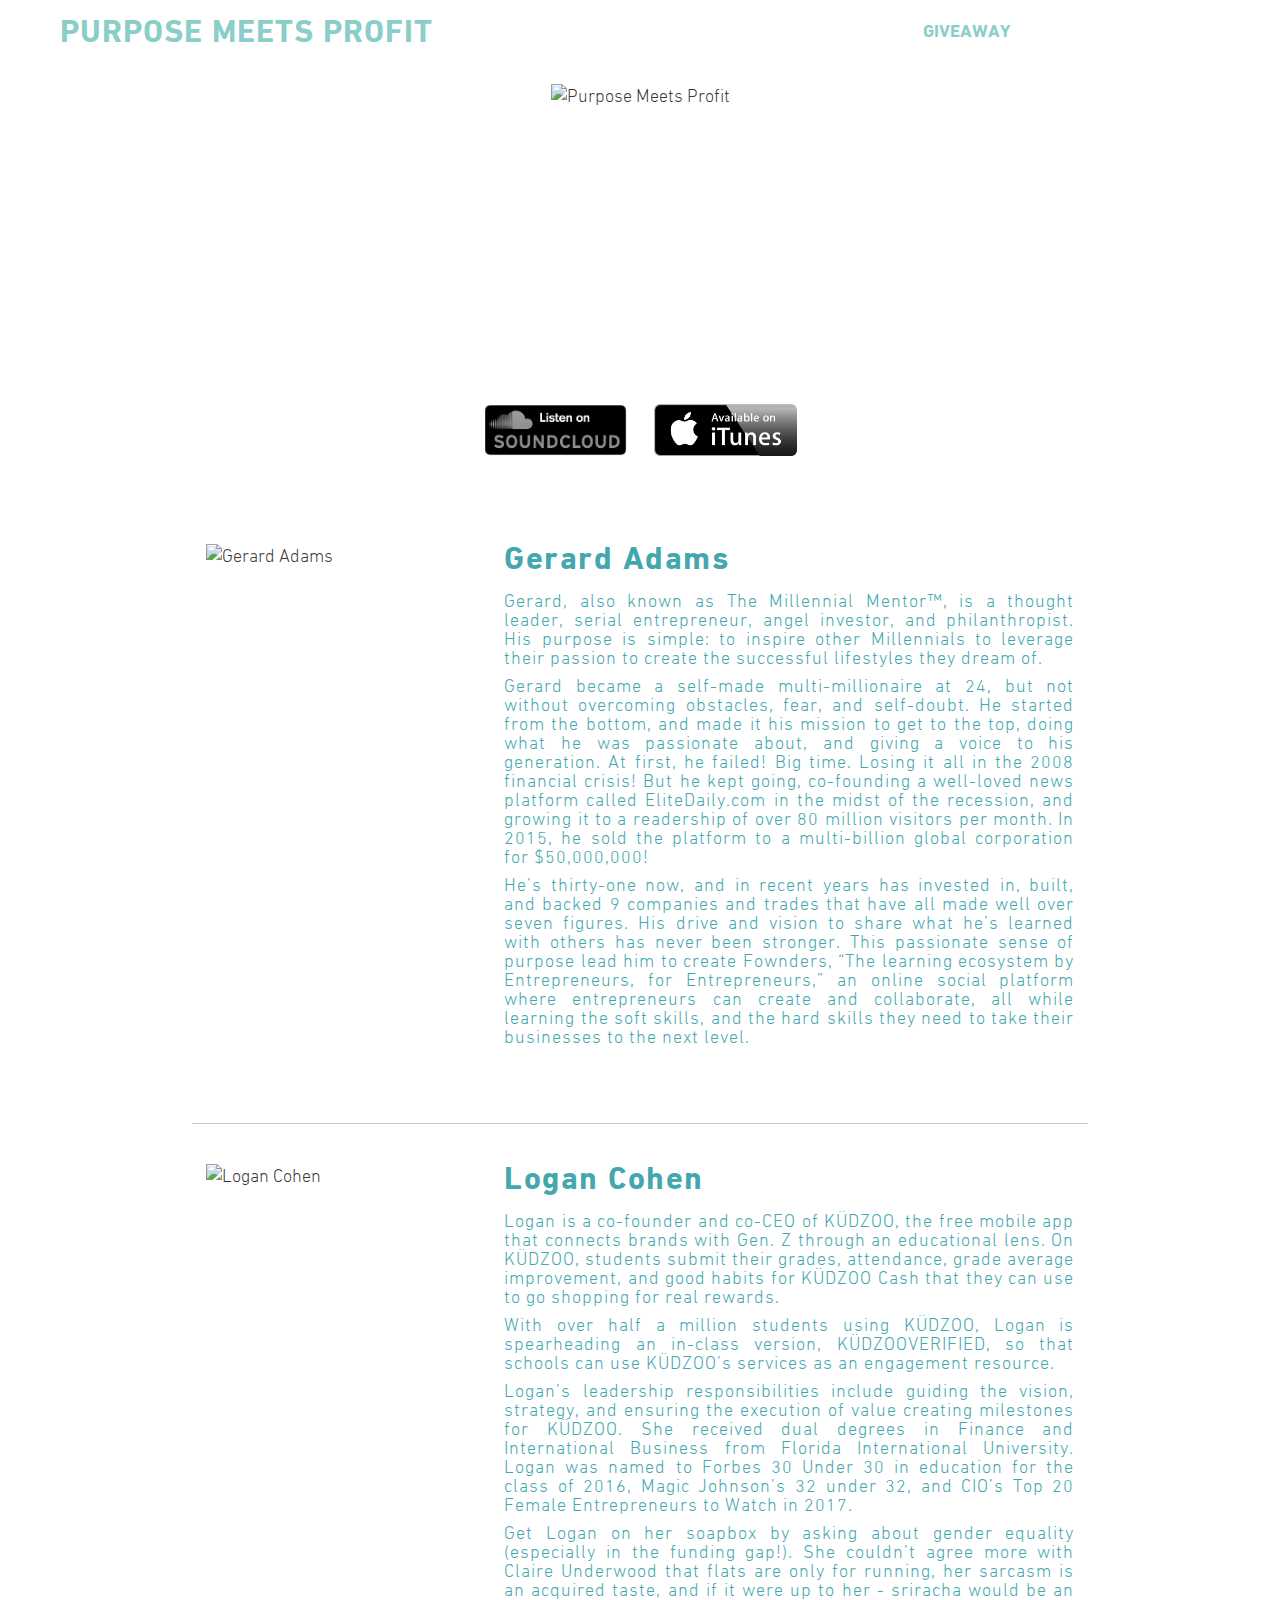
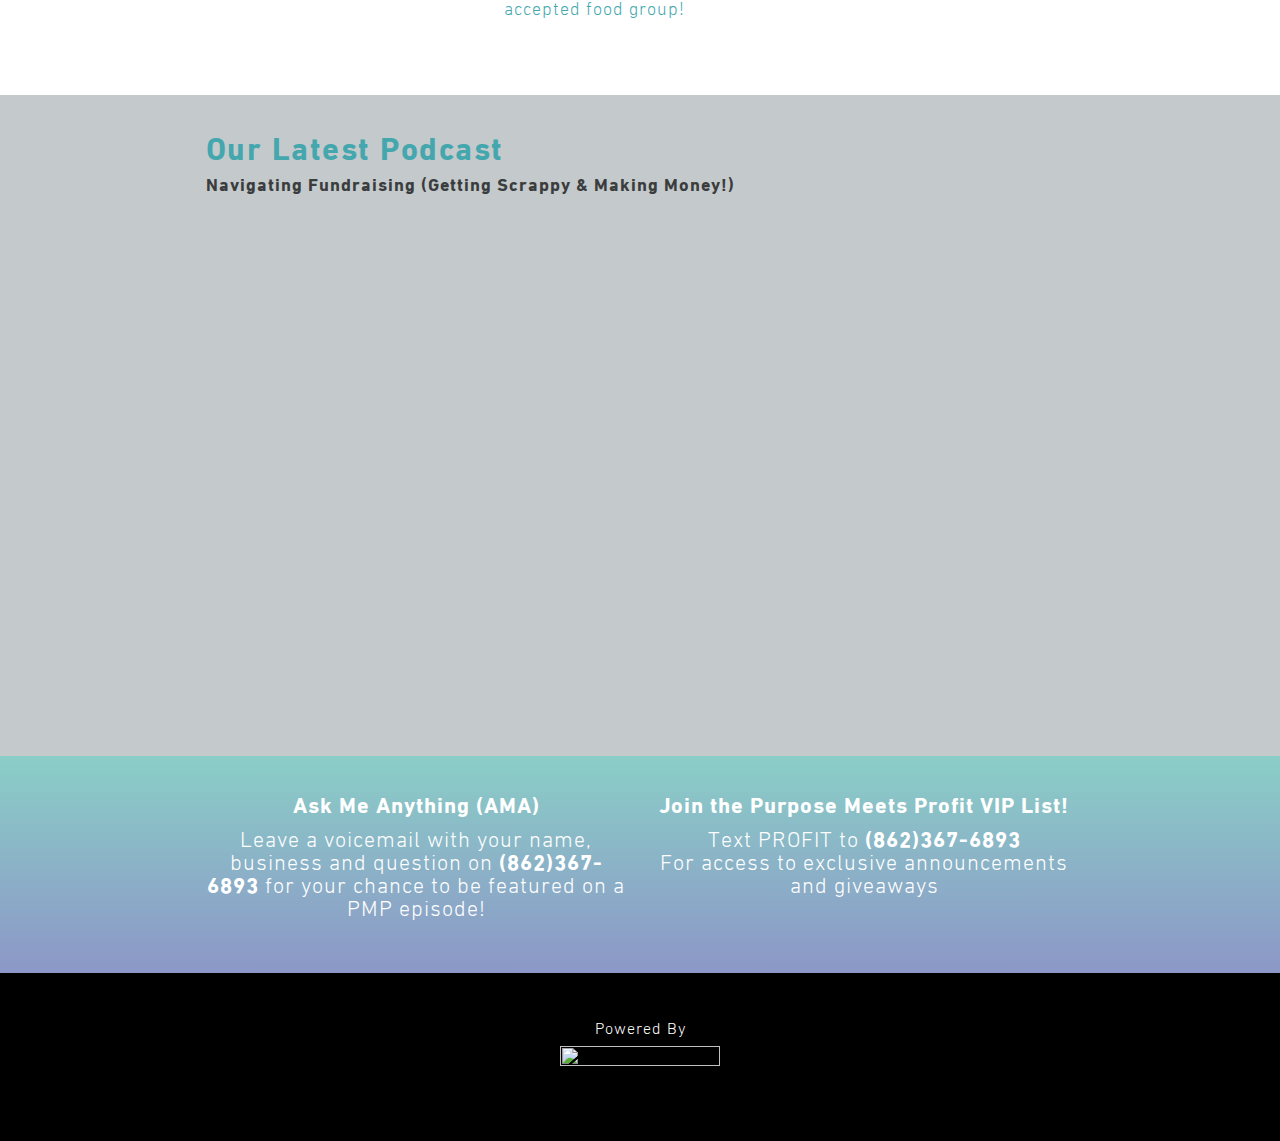
==== commit dcd9309b: "naumber change" ====
--- a/index.html
+++ b/index.html
@@ -1,11 +1,11 @@
 <!DOCTYPE html>
- <html><head><meta charset="utf-8"/><meta http-equiv="x-ua-compatible" content="ie=edge"/><meta name="viewport" content="width=device-width, initial-scale=1, shrink-to-fit=no"/><link rel="preload" href="/component---src-layouts-index-js-c243058f69f6f817d1ad.js" as="script"/><link rel="preload" href="/component---src-pages-index-js-9f8a4716e864380d8fa3.js" as="script"/><link rel="preload" href="/path---index-a0e39f21c11f6a62c5ab.js" as="script"/><link rel="preload" href="/app-d2370f5667a3de6f6a46.js" as="script"/><link rel="preload" href="/commons-be498e6fd2b2c02c2019.js" as="script"/><script id="webpack-manifest">
+ <html><head><meta charset="utf-8"/><meta http-equiv="x-ua-compatible" content="ie=edge"/><meta name="viewport" content="width=device-width, initial-scale=1, shrink-to-fit=no"/><link rel="preload" href="/component---src-layouts-index-js-25be5281cfce7670b325.js" as="script"/><link rel="preload" href="/component---src-pages-index-js-5b8f14294fc9027fcbec.js" as="script"/><link rel="preload" href="/path---index-a0e39f21c11f6a62c5ab.js" as="script"/><link rel="preload" href="/app-d2370f5667a3de6f6a46.js" as="script"/><link rel="preload" href="/commons-be498e6fd2b2c02c2019.js" as="script"/><script id="webpack-manifest">
             //<![CDATA[
-            window.webpackManifest = {"231608221292675":"app-d2370f5667a3de6f6a46.js","162898551421021":"component---src-pages-404-js-4503918ea3a16cfcdb75.js","184485393243474":"component---src-pages-giveaway-promo-js-6b7ef3250ddfb443ea3c.js","2827958424305":"component---src-pages-giveaway-js-aa4afb29c8de3ed12138.js","35783957827783":"component---src-pages-index-js-9f8a4716e864380d8fa3.js","60335399758886":"path----557518bd178906f8d58a.js","254022195166212":"path---404-a0e39f21c11f6a62c5ab.js","127525923656612":"path---giveaway-promo-a0e39f21c11f6a62c5ab.js","34281383352400":"path---giveaway-a0e39f21c11f6a62c5ab.js","142629428675168":"path---index-a0e39f21c11f6a62c5ab.js","178698757827068":"path---404-html-a0e39f21c11f6a62c5ab.js","114276838955818":"component---src-layouts-index-js-c243058f69f6f817d1ad.js"}
+            window.webpackManifest = {"231608221292675":"app-d2370f5667a3de6f6a46.js","162898551421021":"component---src-pages-404-js-4503918ea3a16cfcdb75.js","184485393243474":"component---src-pages-giveaway-promo-js-03efde57f6a5e86dac38.js","2827958424305":"component---src-pages-giveaway-js-a2f727d1bd3fc018b7e7.js","35783957827783":"component---src-pages-index-js-5b8f14294fc9027fcbec.js","60335399758886":"path----557518bd178906f8d58a.js","254022195166212":"path---404-a0e39f21c11f6a62c5ab.js","127525923656612":"path---giveaway-promo-a0e39f21c11f6a62c5ab.js","34281383352400":"path---giveaway-a0e39f21c11f6a62c5ab.js","142629428675168":"path---index-a0e39f21c11f6a62c5ab.js","178698757827068":"path---404-html-a0e39f21c11f6a62c5ab.js","114276838955818":"component---src-layouts-index-js-25be5281cfce7670b325.js"}
             //]]>
             </script><title data-react-helmet="true">Purpose Meets Profit Podcast</title><meta data-react-helmet="true" name="description" content="Welcome to the Purpose Meets Profit Podcast! Hosted by two millennial entrepreneurs, Logan Cohen and Gerard Adams, who let their purpose drive them while the profit keeps the lights on!"/><meta data-react-helmet="true" name="keywords" content="podcast, Fownders, Gerard Adams, Logan Coghen, millennial, entrepreneurs"/><meta data-react-helmet="true" name="image" content="../static/Podcast-icon"/><meta data-react-helmet="true" name="og:title" content="Purpose Meets Profit Podcast"/><meta data-react-helmet="true" name="og:description" content="Welcome to the Purpose Meets Profit Podcast! Hosted by two millennial entrepreneurs, Logan Cohen and Gerard Adams, who let their purpose drive them while the profit keeps the lights on!"/><meta data-react-helmet="true" name="og:image" content="../static/Podcast-icon"/><meta data-react-helmet="true" name="og:url" content="http://purposemeetsprofit.co/"/><meta data-react-helmet="true" name="og:site_name" content="Purpose Meets Profit Podcast"/><meta data-react-helmet="true" name="og:url" content="http://purposemeetsprofit.co/"/><meta data-react-helmet="true" name="twitter:image:src" content="../static/Podcast-icon"/><meta data-react-helmet="true" name="og:type" content="website"/><meta data-react-helmet="true" name="og:image:width" content="2017"/><meta data-react-helmet="true" name="og:image:height" content="1350"/><meta data-react-helmet="true" name="twitter:card" content="summary"/><meta data-react-helmet="true" name="twitter:title" content="Purpose Meets Profit Podcast"/><meta data-react-helmet="true" name="twitter:description" content="Welcome to the Purpose Meets Profit Podcast! Hosted by two millennial entrepreneurs, Logan Cohen and Gerard Adams, who let their purpose drive them while the profit keeps the lights on!"/><meta data-react-helmet="true" name="twitter:image:src" content="../static/Podcast-icon"/><meta data-react-helmet="true" name="twitter:image:alt" content="Purpose Meets Profit"/><script>
   !function(e,t,r){function n(){for(;d[0]&&"loaded"==d[0][f];)c=d.shift(),c[o]=!i.parentNode.insertBefore(c,i)}for(var s,a,c,d=[],i=e.scripts[0],o="onreadystatechange",f="readyState";s=r.shift();)a=e.createElement(t),"async"in i?(a.async=!1,e.head.appendChild(a)):i[f]?(d.push(a),a[o]=n):e.write("<"+t+' src="'+s+'" defer></'+t+">"),a.src=s}(document,"script",[
-  "/commons-be498e6fd2b2c02c2019.js","/app-d2370f5667a3de6f6a46.js","/path---index-a0e39f21c11f6a62c5ab.js","/component---src-pages-index-js-9f8a4716e864380d8fa3.js","/component---src-layouts-index-js-c243058f69f6f817d1ad.js"
+  "/commons-be498e6fd2b2c02c2019.js","/app-d2370f5667a3de6f6a46.js","/path---index-a0e39f21c11f6a62c5ab.js","/component---src-pages-index-js-5b8f14294fc9027fcbec.js","/component---src-layouts-index-js-25be5281cfce7670b325.js"
 ])
   </script><style id="gatsby-inlined-css">@import url(//hello.myfonts.net/count/341d49);/*!  * Materialize v0.100.2 (http://materializecss.com)@@ -24,4 +24,4 @@
 /*!  * Default mobile-first, responsive styling for pickadate.js  * Demo: http://amsul.github.io/pickadate.js- */.picker__frame,.picker__holder{bottom:0;left:0;right:0;top:100%}.picker__holder{position:fixed;transition:background .15s ease-out,top 0s .15s;-webkit-backface-visibility:hidden}.picker__frame{position:absolute;min-width:256px;width:300px;max-height:350px;-ms-filter:"progid:DXImageTransform.Microsoft.Alpha(Opacity=0)";filter:alpha(opacity=0);-moz-opacity:0;opacity:0;transition:all .15s ease-out}@media (min-height:28.875em){.picker__frame{overflow:visible;top:auto;bottom:-100%;max-height:80%}}@media (min-height:40.125em){.picker__frame{margin-bottom:7.5%}}.picker__wrap{display:table;width:100%;height:100%}@media (min-height:28.875em){.picker__wrap{display:block}}.picker__box{background:#fff;display:table-cell;vertical-align:middle}@media (min-height:28.875em){.picker__box{display:block;border:1px solid #777;border-top-color:#898989;border-bottom-width:0;border-radius:5px 5px 0 0;box-shadow:0 12px 36px 16px rgba(0,0,0,.24)}}.picker--opened .picker__holder{top:0;background:transparent;-ms-filter:"progid:DXImageTransform.Microsoft.gradient(startColorstr=rgba(30, 0, 0, 0),endColorstr=rgba(30, 0, 0, 0))";zoom:1;background:rgba(0,0,0,.32);transition:background .15s ease-out}.picker--opened .picker__frame{top:0;-ms-filter:"progid:DXImageTransform.Microsoft.Alpha(Opacity=100)";filter:alpha(opacity=100);-moz-opacity:1;opacity:1}@media (min-height:35.875em){.picker--opened .picker__frame{top:10%;bottom:auto}}.picker__input.picker__input--active{border-color:#e3f2fd}.picker__frame{margin:0 auto;max-width:325px}@media (min-height:38.875em){.picker--opened .picker__frame{top:10%;bottom:auto}}@media only screen and (min-width:601px){.picker__box{display:-webkit-box;display:-ms-flexbox;display:flex}.picker__frame{width:80%;max-width:600px}}.picker__box{padding:0;border-radius:2px;overflow:hidden}.picker__header{text-align:center;position:relative;margin-top:.75em}.picker__month,.picker__year{display:inline-block;margin-left:.25em;margin-right:.25em}.picker__select--month,.picker__select--year{height:2em;padding:0;margin-left:.25em;margin-right:.25em}.picker__select--month.browser-default{display:inline;background-color:#fff;width:40%}.picker__select--year.browser-default{display:inline;background-color:#fff;width:26%}.picker__select--month:focus,.picker__select--year:focus{border-color:rgba(0,0,0,.05)}.picker__nav--next,.picker__nav--prev{position:absolute;padding:.5em 1.25em;width:1em;height:1em;box-sizing:content-box;top:-.25em}.picker__nav--prev{left:-1em;padding-right:1.25em}.picker__nav--next{right:-1em;padding-left:1.25em}.picker__nav--disabled,.picker__nav--disabled:before,.picker__nav--disabled:before:hover,.picker__nav--disabled:hover{cursor:default;background:none;border-right-color:#f5f5f5;border-left-color:#f5f5f5}.picker__table{border-collapse:collapse;border-spacing:0;table-layout:fixed;font-size:1rem;width:100%;margin-top:.75em}.picker__table,.picker__table td,.picker__table th{text-align:center}.picker__table td{margin:0;padding:0}.picker__weekday{width:14.285714286%;font-size:.75em;padding-bottom:.25em;color:#999;font-weight:500}@media (min-height:33.875em){.picker__weekday{padding-bottom:.5em}}.picker__day--today{position:relative;color:#595959;letter-spacing:-.3;padding:.75rem 0;font-weight:400;border:1px solid transparent}.picker__day--disabled:before{border-top-color:#aaa}.picker__day--infocus:hover{cursor:pointer;color:#000;font-weight:500}.picker__day--outfocus{display:none;padding:.75rem 0;color:#fff}.picker__day--outfocus:hover{cursor:pointer;color:#ddd;font-weight:500}.picker--focused .picker__day--highlighted,.picker__day--highlighted:hover{cursor:pointer}.picker--focused .picker__day--selected,.picker__day--selected,.picker__day--selected:hover{-webkit-transform:scale(.75);-ms-transform:scale(.75);transform:scale(.75);background:#0089ec}.picker--focused .picker__day--disabled,.picker__day--disabled,.picker__day--disabled:hover{background:#f5f5f5;border-color:#f5f5f5;color:#ddd;cursor:default}.picker__day--highlighted.picker__day--disabled,.picker__day--highlighted.picker__day--disabled:hover{background:#bbb}.picker__button--clear,.picker__button--close,.picker__button--today{border:1px solid #fff;background:#fff;font-size:.8em;padding:.66em 0;font-weight:700;width:33%;display:inline-block;vertical-align:bottom}.picker__button--clear:hover,.picker__button--close:hover,.picker__button--today:hover{cursor:pointer;color:#000;background:#b1dcfb;border-bottom-color:#b1dcfb}.picker__button--clear:focus,.picker__button--close:focus,.picker__button--today:focus{background:#b1dcfb;border-color:rgba(0,0,0,.05);outline:none}.picker__button--clear:before,.picker__button--close:before,.picker__button--today:before{position:relative;display:inline-block;height:0}.picker__button--clear:before,.picker__button--today:before{content:" ";margin-right:.45em}.picker__button--today:before{top:-.05em;width:0;border-top:.66em solid #0059bc;border-left:.66em solid transparent}.picker__button--clear:before{top:-.25em;width:.66em;border-top:3px solid #e20}.picker__button--close:before{content:"\D7";top:-.1em;vertical-align:top;font-size:1.1em;margin-right:.35em;color:#777}.picker__button--today[disabled],.picker__button--today[disabled]:hover{background:#f5f5f5;border-color:#f5f5f5;color:#ddd;cursor:default}.picker__button--today[disabled]:before{border-top-color:#aaa}.picker__date-display{text-align:left;background-color:#26a69a;color:#fff;padding:18px;font-weight:300}@media only screen and (min-width:601px){.picker__date-display{-webkit-box-flex:1;-ms-flex:1;flex:1}.picker__weekday-display{display:block}.picker__container__wrapper{-webkit-box-flex:2;-ms-flex:2;flex:2}}.picker__nav--next:hover,.picker__nav--prev:hover{cursor:pointer;color:#000;background:#a1ded8}.picker__weekday-display{margin-right:5px;margin-top:4px}.picker__day-display,.picker__month-display,.picker__weekday-display{font-weight:500;font-size:2.8rem}.picker__day-display{margin-right:5px}.picker__year-display{font-size:1.5rem;font-weight:500;color:hsla(0,0%,100%,.7)}.picker__calendar-container{padding:0 1rem}.picker__calendar-container thead{border:none}.picker__table{margin-top:0;margin-bottom:.5em}.picker__day--infocus{color:rgba(0,0,0,.87);letter-spacing:-.3px;padding:.75rem 0;font-weight:400;border:1px solid transparent}@media only screen and (min-width:601px){.picker__day--infocus{padding:1.1rem 0}}.picker__day.picker__day--today{color:#26a69a}.picker__day.picker__day--today.picker__day--selected{color:#fff}.picker__weekday{font-size:.9rem}.picker--focused .picker__day--selected,.picker__day--selected,.picker__day--selected:hover{border-radius:50%;-webkit-transform:scale(.9);-ms-transform:scale(.9);transform:scale(.9);background-color:#26a69a;color:#fff}.picker--focused .picker__day--selected.picker__day--outfocus,.picker__day--selected.picker__day--outfocus,.picker__day--selected:hover.picker__day--outfocus{background-color:#a1ded8}.picker__footer{text-align:right;padding:5px 10px}.picker__clear,.picker__close,.picker__today{font-size:1.1rem;padding:0 1rem;color:#26a69a}.picker__clear{color:#f44336;float:left}.picker__nav--next:before,.picker__nav--prev:before{content:" ";border-top:.5em solid transparent;border-bottom:.5em solid transparent;border-right:.75em solid #676767;width:0;height:0;display:block;margin:0 auto}.picker__nav--next:before{border-right:0;border-left:.75em solid #676767}button.picker__clear:focus,button.picker__close:focus,button.picker__today:focus{background-color:#a1ded8}.picker__list{list-style:none;padding:.75em 0 4.2em;margin:0}.picker__list-item{border-bottom:1px solid #ddd;border-top:1px solid #ddd;margin-bottom:-1px;position:relative;background:#fff;padding:.75em 1.25em}@media (min-height:46.75em){.picker__list-item{padding:.5em 1em}}.picker__list-item:hover{cursor:pointer;color:#000;background:#b1dcfb}.picker__list-item--highlighted,.picker__list-item:hover{border-color:#0089ec;z-index:10}.picker--focused .picker__list-item--highlighted,.picker__list-item--highlighted:hover{cursor:pointer;color:#000;background:#b1dcfb}.picker--focused .picker__list-item--selected,.picker__list-item--selected,.picker__list-item--selected:hover{background:#0089ec;color:#fff;z-index:10}.picker--focused .picker__list-item--disabled,.picker__list-item--disabled,.picker__list-item--disabled:hover{background:#f5f5f5;border-color:#f5f5f5;color:#ddd;cursor:default;border-color:#ddd;z-index:auto}.picker--time .picker__button--clear{display:block;width:80%;margin:1em auto 0;padding:1em 1.25em;background:none;border:0;font-weight:500;font-size:.67em;text-align:center;text-transform:uppercase;color:rgba(0,0,0,.87)}.picker--time .picker__button--clear:focus,.picker--time .picker__button--clear:hover{color:#000;background:#b1dcfb;background:#e20;border-color:#e20;cursor:pointer;color:#fff;outline:none}.picker--time .picker__button--clear:before{top:-.25em;color:rgba(0,0,0,.87);font-size:1.25em;font-weight:700}.picker--time .picker__button--clear:focus:before,.picker--time .picker__button--clear:hover:before{color:#fff}.picker--time .picker__frame{min-width:256px;max-width:320px}.picker--time .picker__box{font-size:1em;background:#f2f2f2;padding:0}@media (min-height:40.125em){.picker--time .picker__box{margin-bottom:5em}}.clockpicker-display{font-size:4rem;font-weight:700;text-align:center;color:hsla(0,0%,100%,.6);font-weight:400;clear:both;position:relative}.clockpicker-span-am-pm{font-size:1.3rem;position:absolute;right:1rem;bottom:.3rem;line-height:2rem;font-weight:500}@media only screen and (min-width:601px){.clockpicker-display{top:32%}.clockpicker-span-am-pm{position:relative;right:auto;bottom:auto;text-align:center;margin-top:1.2rem}}.text-primary{color:#fff}.clockpicker-span-hours{margin-right:3px}.clockpicker-span-minutes{margin-left:3px}.clockpicker-span-am-pm div,.clockpicker-span-hours,.clockpicker-span-minutes{cursor:pointer}.clockpicker-moving{cursor:move}.clockpicker-plate{background-color:#eee;border-radius:50%;width:270px;height:270px;overflow:visible;position:relative;margin:auto;margin-top:25px;margin-bottom:5px;-webkit-user-select:none;-moz-user-select:none;-ms-user-select:none;user-select:none}.clockpicker-canvas,.clockpicker-dial{width:270px;height:270px;position:absolute;left:-1px;top:-1px}.clockpicker-minutes{visibility:hidden}.clockpicker-tick{border-radius:50%;color:rgba(0,0,0,.87);line-height:40px;text-align:center;width:40px;height:40px;position:absolute;cursor:pointer}.clockpicker-tick.active,.clockpicker-tick:hover{background-color:rgba(38,166,154,.25)}.clockpicker-dial{transition:opacity .35s,-webkit-transform .35s;transition:transform .35s,opacity .35s;transition:transform .35s,opacity .35s,-webkit-transform .35s}.clockpicker-dial-out{opacity:0}.clockpicker-hours.clockpicker-dial-out{-webkit-transform:scale(1.2);-ms-transform:scale(1.2);transform:scale(1.2)}.clockpicker-minutes.clockpicker-dial-out{-webkit-transform:scale(.8);-ms-transform:scale(.8);transform:scale(.8)}.clockpicker-canvas{transition:opacity 175ms}.clockpicker-canvas-out{opacity:.25}.clockpicker-canvas-bearing,.clockpicker-canvas-bg{stroke:none;fill:#26a69a}.clockpicker-canvas-bg-trans{fill:#26a69a}.clockpicker-canvas line{stroke:#26a69a;stroke-width:4;stroke-linecap:round}@font-face{font-family:DINNext;font-weight:700;font-style:normal;src:url(/static/341D49_0_0.e275958f.eot);src:url(/static/341D49_0_0.e275958f.eot?#iefix) format("embedded-opentype"),url(/static/341D49_0_0.4e1de325.woff2) format("woff2"),url(/static/341D49_0_0.57b1f140.woff) format("woff"),url(/static/341D49_0_0.fdbb834d.ttf) format("truetype")}@font-face{font-family:DINNext;font-weight:400;font-style:normal;src:url(/static/341D49_1_0.9efb4202.eot);src:url(/static/341D49_1_0.9efb4202.eot?#iefix) format("embedded-opentype"),url(/static/341D49_1_0.4eed2224.woff2) format("woff2"),url(/static/341D49_1_0.29c9ce2a.woff) format("woff"),url(/static/341D49_1_0.032f8def.ttf) format("truetype")}body,html{font-family:DINNext,sans-serif!important;font-style:normal}body{margin:0}article,aside,details,figcaption,figure,footer,header,main,menu,nav,section,summary{display:block}nav{z-index:999;position:relative}audio,canvas,progress,video{display:inline-block}audio:not([controls]){display:none;height:0}progress{vertical-align:baseline}[hidden],template{display:none}a{background-color:transparent;-webkit-text-decoration-skip:objects}a:active,a:hover{outline-width:0}abbr[title]{border-bottom:none;text-decoration:underline;text-decoration:underline dotted}b,strong{font-weight:inherit;font-weight:bolder}dfn{font-style:italic}h1{font-size:2em;margin:.67em 0}mark{background-color:#ff0;color:#000}small{font-size:80%}sub,sup{font-size:75%;line-height:0;position:relative;vertical-align:baseline}sub{bottom:-.25em}sup{top:-.5em}img{border-style:none}svg:not(:root){overflow:hidden}code,kbd,pre,samp{font-family:monospace,monospace;font-size:1em}figure{margin:1em 40px}hr{box-sizing:content-box;height:0;overflow:visible}button,input,optgroup,select,textarea{font:inherit;margin:0}optgroup{font-weight:700}button,input{overflow:visible}button,select{text-transform:none}[type=reset],[type=submit],button,html [type=button]{-webkit-appearance:button}[type=button]::-moz-focus-inner,[type=reset]::-moz-focus-inner,[type=submit]::-moz-focus-inner,button::-moz-focus-inner{border-style:none;padding:0}[type=button]:-moz-focusring,[type=reset]:-moz-focusring,[type=submit]:-moz-focusring,button:-moz-focusring{outline:1px dotted ButtonText}fieldset{border:1px solid silver;margin:0 2px;padding:.35em .625em .75em}legend{box-sizing:border-box;color:inherit;display:table;max-width:100%;padding:0;white-space:normal}textarea{overflow:auto}[type=checkbox],[type=radio]{box-sizing:border-box;padding:0}[type=number]::-webkit-inner-spin-button,[type=number]::-webkit-outer-spin-button{height:auto}[type=search]{-webkit-appearance:textfield;outline-offset:-2px}[type=search]::-webkit-search-cancel-button,[type=search]::-webkit-search-decoration{-webkit-appearance:none}::-webkit-input-placeholder{color:inherit;opacity:.54}::-webkit-file-upload-button{-webkit-appearance:button;font:inherit}html{font:112.5%/1.45em georgia,serif;box-sizing:border-box;overflow-y:scroll}*,:after,:before{box-sizing:inherit}body{color:rgba(0,0,0,.8);font-weight:400;word-wrap:break-word;-webkit-font-feature-settings:"kern";font-feature-settings:"kern";-webkit-font-kerning:normal;font-kerning:normal}hgroup{margin:0 0 1.45rem;padding:0}ol,ul{margin:0 0 1.45rem 1.45rem;padding:0;list-style-position:outside;list-style-image:none}dd,dl,figure{padding:0}dd,dl,figure,pre{margin:0 0 1.45rem}pre{padding:0;font-size:.85rem;line-height:1.42;background:rgba(0,0,0,.04);border-radius:3px;overflow:auto;word-wrap:normal;padding:1.45rem}table{font-size:1rem;line-height:1.45rem;border-collapse:collapse;width:100%}fieldset,table{margin:0 0 1.45rem;padding:0}blockquote{margin:0 1.45rem 1.45rem;padding:0}form,iframe,noscript{margin:0 0 1.45rem;padding:0}hr{margin:0 0 calc(1.45rem - 1px);padding:0;background:rgba(0,0,0,.2);border:none;height:1px}address{margin:0 0 1.45rem;padding:0}b,dt,strong,th{font-weight:700}li{margin-bottom:.725rem}ol li,ul li{padding-left:0}li>ol,li>ul{margin-left:1.45rem;margin-bottom:.725rem;margin-top:.725rem}blockquote :last-child,li :last-child,p :last-child{margin-bottom:0}li>p{margin-bottom:.725rem}code,kbd,samp{font-size:.85rem;line-height:1.45rem}abbr,abbr[title],acronym{border-bottom:1px dotted rgba(0,0,0,.5);cursor:help}abbr[title]{text-decoration:none}td,th,thead{text-align:left}td,th{border-bottom:1px solid rgba(0,0,0,.12);font-feature-settings:"tnum";-moz-font-feature-settings:"tnum";-ms-font-feature-settings:"tnum";-webkit-font-feature-settings:"tnum";padding:.725rem .96667rem calc(.725rem - 1px)}td:first-child,th:first-child{padding-left:0}td:last-child,th:last-child{padding-right:0}code,tt{background-color:rgba(0,0,0,.04);border-radius:3px;font-family:SFMono-Regular,Consolas,Roboto Mono,Droid Sans Mono,Liberation Mono,Menlo,Courier,monospace;padding:0;padding-top:.2em;padding-bottom:.2em}pre code{background:none;line-height:1.42}code:after,code:before,tt:after,tt:before{letter-spacing:-.2em;content:" "}pre code:after,pre code:before,pre tt:after,pre tt:before{content:""}iframe{border:none}@media only screen and (max-width:480px){html{font-size:100%}}nav .brand-logo{font-size:32px!important;line-height:66px}nav ul a:hover{background-color:transparent!important}nav ul a .fa:hover,nav ul a:hover{color:#8c97c7!important;transition:color .3s}.btn,.btn-large{border-radius:3px;padding:0 1rem!important;text-transform:uppercase}.cta-org{background-image:linear-gradient(0deg,#f16023,#f79039)!important}.cta-org,.cta-turquoise{border:1px solid #fff!important}.cta-turquoise{background-color:#44a7ae!important;color:#fff}.cta-soundcloud{background-color:#f50;border-color:#f50;color:#fff;display:inline-block;height:35px;line-height:14px;margin:0;padding:4px;border-radius:3px;cursor:pointer;font-size:12px;font-family:Interstate,Lucida Grande,Lucida Sans Unicode,Lucida Sans,Garuda,Verdana,Tahoma,sans-serif;font-weight:100;text-align:left}.img-reverse{width:100%;height:auto}.p0{padding:0!important}.pb-8{padding-bottom:8px}.p-20{padding-top:20px;padding-bottom:20px}.p-20-all{padding:20px}.p-40{padding-top:40px;padding-bottom:40px}.m0{margin:0!important}.mb0{margin-bottom:0!important}.brand-blue{background-color:#00bff5!important}.brand-blue-2{background-color:#00abdb}.brand-blue-3{background-color:#008db5}.brand-blue-4{background-color:#005c75}.azure{background-color:#16b1f2}.brand-orange-1{background-color:#ffa81d}.brand-orange-2{background-color:#f89039}.brand-grey-1{background-color:#e0e2e3}.brand-grey-2{background-color:#c4c9cb}.brand-grey-3{background-color:#a5acaf}.grey-text-1{color:#e0e2e3}.grey-text-2{color:#c4c9cb}.grey-text-3{color:#a5acaf!important}.grey-text-4{color:#6b7072!important}.grey-text-5{color:#3a3c3d}.grey-text-6{color:#4a4d4e}.turquoise-text{color:#44a7ae}.turquoise-text-1{color:#8acec7!important}.azure-text{color:#16b1f2}.brand-text{color:#00bff5!important}.brand-text-2{color:#00abdb}.brand-text-3{color:#008db5}.brand-text-4{color:#005c75}.brand-orange-text{color:#f16023}.orange-text-1{color:#ffa81d}.orange-text-2{color:#f89039}.orange-text-3{color:#f16023}.orange-text-4{color:#9e3622}.orange-text-5{color:#511c0e}.f-300{font-weight:300}.f-400{font-weight:400}.f-500{font-weight:500}.bold-text{font-weight:700!important}.text-uppercase{text-transform:uppercase!important}.justify-text{text-align:justify}h1,h2,h3,h4,h5{font-family:DINNext,sans-serif;font-weight:700;font-style:normal;margin-top:0!important}h1,h2,h3,h4,h5,p{margin-bottom:.5em!important}p{margin-top:.5em!important}.f-12{font-size:12px}.f-14{font-size:14px;line-height:15px;letter-spacing:.8px}.f-16{font-size:16px;line-height:17px}.f-16,.f-18{letter-spacing:1px}.f-18{font-size:18px;line-height:19px}.f-21{line-height:1.05}.f-22{font-size:22px;line-height:23px}.f-21,.f-22{letter-spacing:1px}.f-21{font-size:21px;line-height:22px}.f-24{font-size:24px;line-height:25px}.f-24,.f-26{letter-spacing:1.1px}.f-26{font-size:26px;line-height:26px}.f-32{font-size:32px;line-height:33px;letter-spacing:1.5px}.f-38{font-size:38px;line-height:39px}.f-38,.f-42{font-weight:700;letter-spacing:1.7px}.f-42{font-size:42px;line-height:43px}.orange-border{border:1px solid #ffa81d}.grey-border-tb{border-top:1px solid #3a3c3d;border-bottom:1px solid #3a3c3d}.relative{position:relative;z-index:1}.absolute,.relative{margin:auto;top:0;bottom:0;right:0;left:0}.absolute,.absolute-icon{position:absolute;z-index:2}.absolute-icon{margin-right:auto;margin-left:auto;top:25%;bottom:35%;right:20%;left:20%}.flex-container{display:-webkit-box!important;display:-ms-flexbox!important;display:flex!important;-webkit-box-align:start;-ms-flex-align:start;align-items:flex-start;height:100%;width:100%}.flex-container,.flex-container-center{-webkit-box-pack:center;-ms-flex-pack:center;justify-content:center;-ms-flex-wrap:wrap;flex-wrap:wrap;-webkit-box-orient:horizontal;-webkit-box-direction:normal;-ms-flex-direction:row;flex-direction:row}.flex-container-center{display:-webkit-box;display:-ms-flexbox;display:flex;-webkit-box-align:center;-ms-flex-align:center;align-items:center;text-align:center}.flex-container-list{display:-webkit-box!important;display:-ms-flexbox!important;display:flex!important;-webkit-box-pack:center;-ms-flex-pack:center;justify-content:center;-webkit-box-align:start;-ms-flex-align:start;align-items:flex-start;-ms-flex-wrap:wrap;flex-wrap:wrap;-webkit-box-orient:horizontal;-webkit-box-direction:normal;-ms-flex-direction:row;flex-direction:row;text-align:left;width:100%}.flex-col-100{-webkit-box-flex:0;-ms-flex:0 1 100%;flex:0 1 100%}.flex-col-30{-ms-flex:0 1 30%!important;flex:0 1 30%!important}.flex-col-30,.flex-col-70{-webkit-box-flex:0!important}.flex-col-70{-ms-flex:0 1 68%!important;flex:0 1 68%!important;padding:20px .5% 20px 0;margin-right:.5%}.flex-col-50{-ms-flex:0 1 50%!important;flex:0 1 50%!important}.flex-col-50,.flex-col-60{-webkit-box-flex:0!important}.flex-col-60{-ms-flex:0 1 60%!important;flex:0 1 60%!important}.flex-col-40{-webkit-box-flex:0!important;-ms-flex:0 1 40%!important;flex:0 1 40%!important}.flex-col-5{-webkit-box-flex:0;-ms-flex:0 1 5%;flex:0 1 5%}.flex-col-95{-webkit-box-flex:0;-ms-flex:0 1 95%;flex:0 1 95%}.section{background-size:cover;height:auto;background-repeat:no-repeat;background-position:top;padding:0}.payment-box{background-color:hsla(0,0%,98%,.1)}.wistia_responsive_wrapper{height:100%;left:0;position:absolute;top:0;width:100%}.wistia_responsive_padding{padding:56% 0 0;position:relative}.background{position:absolute;top:0;right:0;bottom:0;left:0;z-index:1;height:auto;max-height:80%}.clearfix:after{clear:both;display:block;content:"";margin-bottom:40px}.circle-div{border:2px solid #fff;border-radius:50%;padding:100px 50px;max-width:600px;height:600px;margin:0 auto;background-image:linear-gradient(180deg,#8acec7,#8c97c7)}.margin-top{padding-top:52%}.pfp-bg{background-image:url("https://fownders.s3.us-east-2.amazonaws.com/BG%20-%20PMP.jpg")}.pfp-giveaway-bg{background-image:-webkit-linear-gradient(top,rgba(0,0,0,.5),rgba(0,0,0,.5)),url(/static/gerard.05dbb086.jpg);background-position:top;background-size:cover;background-repeat:no-repeat;height:auto}.gradient-bg{background-image:linear-gradient(180deg,#8acec7,#8c97c7)}.blue-purple{background-color:#1d2b64;background-image:linear-gradient(180deg,rgba(29,43,100,.7),rgba(248,205,218,.7)),url("https://fownders.s3.us-east-2.amazonaws.com/pmp-banner.jpg");-webkit-animation:fadeInOut 15s ease;animation:fadeInOut 15s ease;-webkit-animation-fill-mode:forwards;animation-fill-mode:forwards;-webkit-animation-iteration-count:infinite;animation-iteration-count:infinite}.blue-purple,.green-blue{background-position:top;background-size:cover;background-repeat:no-repeat}.green-blue{background-color:#43cea2;background-image:linear-gradient(180deg,rgba(67,206,162,.7),rgba(24,90,157,.7)),url("https://fownders.s3.us-east-2.amazonaws.com/pmp-banner.jpg");-webkit-animation:fadeOutIn 15s ease;animation:fadeOutIn 15s ease;-webkit-animation-fill-mode:forwards;animation-fill-mode:forwards;-webkit-animation-iteration-count:infinite;animation-iteration-count:infinite}.svg-wrapper{display:block;position:absolute;top:15%;left:0;margin-bottom:20px}ul.city-navigation{width:100%}nav ul li.active{background-color:transparent}label:focus{outline:0 auto -webkit-focus-ring-color!important}nav .mobile-nav{height:60px}@media (max-width:480px){.f-38{font-size:30px!important;line-height:31px!important}.f-32{font-size:28px!important;line-height:29px!important;letter-spacing:1.5px}.f-22{font-size:20px!important;line-height:21px!important;letter-spacing:1.2px}.p-20{padding-top:10px!important;padding-bottom:10px!important}.p-40{padding-top:20px!important;padding-bottom:20px!important}.margin-top{padding-top:180%!important}.background{max-height:none!important;height:109vh!important}.mobile-center{text-align:center!important}nav .brand-logo{font-size:20px!important;line-height:16px!important;text-align:center;padding-top:6px!important}.side-nav li>a{font-size:20px;color:#fff!important}.side-nav{background-image:linear-gradient(180deg,rgba(138,206,199,.7),rgba(140,151,199,.7));width:250px;padding:20px}.mobile-inline{display:-webkit-inline-box;display:-ms-inline-flexbox;display:inline-flex}.circle-div{border:2px solid #fff;border-radius:50%;padding:25px 20px!important;max-width:340px!important;height:340px!important;margin:0 auto;background-image:linear-gradient(180deg,#8acec7,#8c97c7)}.circle-div .f-26{font-size:16px!important;line-height:17px!important}.circle-div .f-42{font-size:28px!important;line-height:29px!important}}@media only screen and (max-width:768px){nav .brand-logo{font-size:20px;line-height:27px;text-align:center;padding-top:8px}}.bm-burger-button{position:fixed;width:25px;height:20px;right:30px;top:21px}.bm-burger-bars{background:#8acec7}.bm-cross-button{height:24px;width:24px}.bm-cross{background:#8acec7}.bm-menu{background:#fff;padding:35px 20px;font-size:1.15em}.bm-morph-shape{fill:#373a47}.bm-item-list{color:#b8b7ad;padding:.8em;background-color:#fff!important}.bm-overlay{background:rgba(0,0,0,.3);left:0}/*!* Font Awesome 4.1.0 by @davegandy - http://fontawesome.io - @fontawesome * License - http://fontawesome.io/license(Font:SIL OFL 1.1,CSS:MIT License) */@font-face{font-family:FontAwesome;src:url("https://static.hsappstatic.net/content_shared_assets/static-1.3779/fonts/fontawesome-webfont.eot?v=4.1.0");src:url("https://static.hsappstatic.net/content_shared_assets/static-1.3779/fonts/fontawesome-webfont.eot?#iefix&v=4.1.0") format("embedded-opentype"),url("https://static.hsappstatic.net/content_shared_assets/static-1.3779/fonts/fontawesome-webfont.woff?v=4.1.0") format("woff"),url("https://static.hsappstatic.net/content_shared_assets/static-1.3779/fonts/fontawesome-webfont.ttf?v=4.1.0") format("truetype"),url("https://static.hsappstatic.net/content_shared_assets/static-1.3779/fonts/fontawesome-webfont.svg?v=4.1.0#fontawesomeregular") format("svg");font-weight:400;font-style:normal}.fa{display:inline-block;font-family:FontAwesome;font-style:normal;font-weight:400;line-height:1;-webkit-font-smoothing:antialiased;-moz-osx-font-smoothing:grayscale}.fa-lg{font-size:1.33333333em;line-height:.75em;vertical-align:-15%}.fa-2x{font-size:2em}.fa-3x{font-size:3em}.fa-4x{font-size:4em}.fa-5x{font-size:5em}.fa-fw{width:1.28571429em;text-align:center}.fa-ul{padding-left:0;margin-left:2.14285714em;list-style-type:none}.fa-ul>li{position:relative}.fa-li{position:absolute;left:-2.14285714em;width:2.14285714em;top:.14285714em;text-align:center}.fa-li.fa-lg{left:-1.85714286em}.fa-border{padding:.2em .25em .15em;border:.08em solid #eee;border-radius:.1em}.pull-right{float:right}.pull-left{float:left}.fa.pull-left{margin-right:.3em}.fa.pull-right{margin-left:.3em}.fa-spin{-webkit-animation:spin 2s infinite linear;animation:spin 2s infinite linear}@-webkit-keyframes spin{0%{-webkit-transform:rotate(0deg)}to{-webkit-transform:rotate(359deg)}}@keyframes spin{0%{-webkit-transform:rotate(0deg);transform:rotate(0deg)}to{-webkit-transform:rotate(359deg);transform:rotate(359deg)}}.fa-rotate-90{filter:progid:DXImageTransform.Microsoft.BasicImage(rotation=1);-webkit-transform:rotate(90deg);-ms-transform:rotate(90deg);transform:rotate(90deg)}.fa-rotate-180{filter:progid:DXImageTransform.Microsoft.BasicImage(rotation=2);-webkit-transform:rotate(180deg);-ms-transform:rotate(180deg);transform:rotate(180deg)}.fa-rotate-270{filter:progid:DXImageTransform.Microsoft.BasicImage(rotation=3);-webkit-transform:rotate(270deg);-ms-transform:rotate(270deg);transform:rotate(270deg)}.fa-flip-horizontal{filter:progid:DXImageTransform.Microsoft.BasicImage(rotation=0,mirror=1);-webkit-transform:scaleX(-1);-ms-transform:scaleX(-1);transform:scaleX(-1)}.fa-flip-vertical{filter:progid:DXImageTransform.Microsoft.BasicImage(rotation=2,mirror=1);-webkit-transform:scaleY(-1);-ms-transform:scaleY(-1);transform:scaleY(-1)}.fa-stack{position:relative;display:inline-block;width:2em;height:2em;line-height:2em;vertical-align:middle}.fa-stack-1x,.fa-stack-2x{position:absolute;left:0;width:100%;text-align:center}.fa-stack-1x{line-height:inherit}.fa-stack-2x{font-size:2em}.fa-inverse{color:#fff}.fa-glass:before{content:"\F000"}.fa-music:before{content:"\F001"}.fa-search:before{content:"\F002"}.fa-envelope-o:before{content:"\F003"}.fa-heart:before{content:"\F004"}.fa-star:before{content:"\F005"}.fa-star-o:before{content:"\F006"}.fa-user:before{content:"\F007"}.fa-film:before{content:"\F008"}.fa-th-large:before{content:"\F009"}.fa-th:before{content:"\F00A"}.fa-th-list:before{content:"\F00B"}.fa-check:before{content:"\F00C"}.fa-times:before{content:"\F00D"}.fa-search-plus:before{content:"\F00E"}.fa-search-minus:before{content:"\F010"}.fa-power-off:before{content:"\F011"}.fa-signal:before{content:"\F012"}.fa-cog:before,.fa-gear:before{content:"\F013"}.fa-trash-o:before{content:"\F014"}.fa-home:before{content:"\F015"}.fa-file-o:before{content:"\F016"}.fa-clock-o:before{content:"\F017"}.fa-road:before{content:"\F018"}.fa-download:before{content:"\F019"}.fa-arrow-circle-o-down:before{content:"\F01A"}.fa-arrow-circle-o-up:before{content:"\F01B"}.fa-inbox:before{content:"\F01C"}.fa-play-circle-o:before{content:"\F01D"}.fa-repeat:before,.fa-rotate-right:before{content:"\F01E"}.fa-refresh:before{content:"\F021"}.fa-list-alt:before{content:"\F022"}.fa-lock:before{content:"\F023"}.fa-flag:before{content:"\F024"}.fa-headphones:before{content:"\F025"}.fa-volume-off:before{content:"\F026"}.fa-volume-down:before{content:"\F027"}.fa-volume-up:before{content:"\F028"}.fa-qrcode:before{content:"\F029"}.fa-barcode:before{content:"\F02A"}.fa-tag:before{content:"\F02B"}.fa-tags:before{content:"\F02C"}.fa-book:before{content:"\F02D"}.fa-bookmark:before{content:"\F02E"}.fa-print:before{content:"\F02F"}.fa-camera:before{content:"\F030"}.fa-font:before{content:"\F031"}.fa-bold:before{content:"\F032"}.fa-italic:before{content:"\F033"}.fa-text-height:before{content:"\F034"}.fa-text-width:before{content:"\F035"}.fa-align-left:before{content:"\F036"}.fa-align-center:before{content:"\F037"}.fa-align-right:before{content:"\F038"}.fa-align-justify:before{content:"\F039"}.fa-list:before{content:"\F03A"}.fa-dedent:before,.fa-outdent:before{content:"\F03B"}.fa-indent:before{content:"\F03C"}.fa-video-camera:before{content:"\F03D"}.fa-image:before,.fa-photo:before,.fa-picture-o:before{content:"\F03E"}.fa-pencil:before{content:"\F040"}.fa-map-marker:before{content:"\F041"}.fa-adjust:before{content:"\F042"}.fa-tint:before{content:"\F043"}.fa-edit:before,.fa-pencil-square-o:before{content:"\F044"}.fa-share-square-o:before{content:"\F045"}.fa-check-square-o:before{content:"\F046"}.fa-arrows:before{content:"\F047"}.fa-step-backward:before{content:"\F048"}.fa-fast-backward:before{content:"\F049"}.fa-backward:before{content:"\F04A"}.fa-play:before{content:"\F04B"}.fa-pause:before{content:"\F04C"}.fa-stop:before{content:"\F04D"}.fa-forward:before{content:"\F04E"}.fa-fast-forward:before{content:"\F050"}.fa-step-forward:before{content:"\F051"}.fa-eject:before{content:"\F052"}.fa-chevron-left:before{content:"\F053"}.fa-chevron-right:before{content:"\F054"}.fa-plus-circle:before{content:"\F055"}.fa-minus-circle:before{content:"\F056"}.fa-times-circle:before{content:"\F057"}.fa-check-circle:before{content:"\F058"}.fa-question-circle:before{content:"\F059"}.fa-info-circle:before{content:"\F05A"}.fa-crosshairs:before{content:"\F05B"}.fa-times-circle-o:before{content:"\F05C"}.fa-check-circle-o:before{content:"\F05D"}.fa-ban:before{content:"\F05E"}.fa-arrow-left:before{content:"\F060"}.fa-arrow-right:before{content:"\F061"}.fa-arrow-up:before{content:"\F062"}.fa-arrow-down:before{content:"\F063"}.fa-mail-forward:before,.fa-share:before{content:"\F064"}.fa-expand:before{content:"\F065"}.fa-compress:before{content:"\F066"}.fa-plus:before{content:"\F067"}.fa-minus:before{content:"\F068"}.fa-asterisk:before{content:"\F069"}.fa-exclamation-circle:before{content:"\F06A"}.fa-gift:before{content:"\F06B"}.fa-leaf:before{content:"\F06C"}.fa-fire:before{content:"\F06D"}.fa-eye:before{content:"\F06E"}.fa-eye-slash:before{content:"\F070"}.fa-exclamation-triangle:before,.fa-warning:before{content:"\F071"}.fa-plane:before{content:"\F072"}.fa-calendar:before{content:"\F073"}.fa-random:before{content:"\F074"}.fa-comment:before{content:"\F075"}.fa-magnet:before{content:"\F076"}.fa-chevron-up:before{content:"\F077"}.fa-chevron-down:before{content:"\F078"}.fa-retweet:before{content:"\F079"}.fa-shopping-cart:before{content:"\F07A"}.fa-folder:before{content:"\F07B"}.fa-folder-open:before{content:"\F07C"}.fa-arrows-v:before{content:"\F07D"}.fa-arrows-h:before{content:"\F07E"}.fa-bar-chart-o:before{content:"\F080"}.fa-twitter-square:before{content:"\F081"}.fa-facebook-square:before{content:"\F082"}.fa-camera-retro:before{content:"\F083"}.fa-key:before{content:"\F084"}.fa-cogs:before,.fa-gears:before{content:"\F085"}.fa-comments:before{content:"\F086"}.fa-thumbs-o-up:before{content:"\F087"}.fa-thumbs-o-down:before{content:"\F088"}.fa-star-half:before{content:"\F089"}.fa-heart-o:before{content:"\F08A"}.fa-sign-out:before{content:"\F08B"}.fa-linkedin-square:before{content:"\F08C"}.fa-thumb-tack:before{content:"\F08D"}.fa-external-link:before{content:"\F08E"}.fa-sign-in:before{content:"\F090"}.fa-trophy:before{content:"\F091"}.fa-github-square:before{content:"\F092"}.fa-upload:before{content:"\F093"}.fa-lemon-o:before{content:"\F094"}.fa-phone:before{content:"\F095"}.fa-square-o:before{content:"\F096"}.fa-bookmark-o:before{content:"\F097"}.fa-phone-square:before{content:"\F098"}.fa-twitter:before{content:"\F099"}.fa-facebook:before{content:"\F09A"}.fa-github:before{content:"\F09B"}.fa-unlock:before{content:"\F09C"}.fa-credit-card:before{content:"\F09D"}.fa-rss:before{content:"\F09E"}.fa-hdd-o:before{content:"\F0A0"}.fa-bullhorn:before{content:"\F0A1"}.fa-bell:before{content:"\F0F3"}.fa-certificate:before{content:"\F0A3"}.fa-hand-o-right:before{content:"\F0A4"}.fa-hand-o-left:before{content:"\F0A5"}.fa-hand-o-up:before{content:"\F0A6"}.fa-hand-o-down:before{content:"\F0A7"}.fa-arrow-circle-left:before{content:"\F0A8"}.fa-arrow-circle-right:before{content:"\F0A9"}.fa-arrow-circle-up:before{content:"\F0AA"}.fa-arrow-circle-down:before{content:"\F0AB"}.fa-globe:before{content:"\F0AC"}.fa-wrench:before{content:"\F0AD"}.fa-tasks:before{content:"\F0AE"}.fa-filter:before{content:"\F0B0"}.fa-briefcase:before{content:"\F0B1"}.fa-arrows-alt:before{content:"\F0B2"}.fa-group:before,.fa-users:before{content:"\F0C0"}.fa-chain:before,.fa-link:before{content:"\F0C1"}.fa-cloud:before{content:"\F0C2"}.fa-flask:before{content:"\F0C3"}.fa-cut:before,.fa-scissors:before{content:"\F0C4"}.fa-copy:before,.fa-files-o:before{content:"\F0C5"}.fa-paperclip:before{content:"\F0C6"}.fa-floppy-o:before,.fa-save:before{content:"\F0C7"}.fa-square:before{content:"\F0C8"}.fa-bars:before,.fa-navicon:before,.fa-reorder:before{content:"\F0C9"}.fa-list-ul:before{content:"\F0CA"}.fa-list-ol:before{content:"\F0CB"}.fa-strikethrough:before{content:"\F0CC"}.fa-underline:before{content:"\F0CD"}.fa-table:before{content:"\F0CE"}.fa-magic:before{content:"\F0D0"}.fa-truck:before{content:"\F0D1"}.fa-pinterest:before{content:"\F0D2"}.fa-pinterest-square:before{content:"\F0D3"}.fa-google-plus-square:before{content:"\F0D4"}.fa-google-plus:before{content:"\F0D5"}.fa-money:before{content:"\F0D6"}.fa-caret-down:before{content:"\F0D7"}.fa-caret-up:before{content:"\F0D8"}.fa-caret-left:before{content:"\F0D9"}.fa-caret-right:before{content:"\F0DA"}.fa-columns:before{content:"\F0DB"}.fa-sort:before,.fa-unsorted:before{content:"\F0DC"}.fa-sort-desc:before,.fa-sort-down:before{content:"\F0DD"}.fa-sort-asc:before,.fa-sort-up:before{content:"\F0DE"}.fa-envelope:before{content:"\F0E0"}.fa-linkedin:before{content:"\F0E1"}.fa-rotate-left:before,.fa-undo:before{content:"\F0E2"}.fa-gavel:before,.fa-legal:before{content:"\F0E3"}.fa-dashboard:before,.fa-tachometer:before{content:"\F0E4"}.fa-comment-o:before{content:"\F0E5"}.fa-comments-o:before{content:"\F0E6"}.fa-bolt:before,.fa-flash:before{content:"\F0E7"}.fa-sitemap:before{content:"\F0E8"}.fa-umbrella:before{content:"\F0E9"}.fa-clipboard:before,.fa-paste:before{content:"\F0EA"}.fa-lightbulb-o:before{content:"\F0EB"}.fa-exchange:before{content:"\F0EC"}.fa-cloud-download:before{content:"\F0ED"}.fa-cloud-upload:before{content:"\F0EE"}.fa-user-md:before{content:"\F0F0"}.fa-stethoscope:before{content:"\F0F1"}.fa-suitcase:before{content:"\F0F2"}.fa-bell-o:before{content:"\F0A2"}.fa-coffee:before{content:"\F0F4"}.fa-cutlery:before{content:"\F0F5"}.fa-file-text-o:before{content:"\F0F6"}.fa-building-o:before{content:"\F0F7"}.fa-hospital-o:before{content:"\F0F8"}.fa-ambulance:before{content:"\F0F9"}.fa-medkit:before{content:"\F0FA"}.fa-fighter-jet:before{content:"\F0FB"}.fa-beer:before{content:"\F0FC"}.fa-h-square:before{content:"\F0FD"}.fa-plus-square:before{content:"\F0FE"}.fa-angle-double-left:before{content:"\F100"}.fa-angle-double-right:before{content:"\F101"}.fa-angle-double-up:before{content:"\F102"}.fa-angle-double-down:before{content:"\F103"}.fa-angle-left:before{content:"\F104"}.fa-angle-right:before{content:"\F105"}.fa-angle-up:before{content:"\F106"}.fa-angle-down:before{content:"\F107"}.fa-desktop:before{content:"\F108"}.fa-laptop:before{content:"\F109"}.fa-tablet:before{content:"\F10A"}.fa-mobile-phone:before,.fa-mobile:before{content:"\F10B"}.fa-circle-o:before{content:"\F10C"}.fa-quote-left:before{content:"\F10D"}.fa-quote-right:before{content:"\F10E"}.fa-spinner:before{content:"\F110"}.fa-circle:before{content:"\F111"}.fa-mail-reply:before,.fa-reply:before{content:"\F112"}.fa-github-alt:before{content:"\F113"}.fa-folder-o:before{content:"\F114"}.fa-folder-open-o:before{content:"\F115"}.fa-smile-o:before{content:"\F118"}.fa-frown-o:before{content:"\F119"}.fa-meh-o:before{content:"\F11A"}.fa-gamepad:before{content:"\F11B"}.fa-keyboard-o:before{content:"\F11C"}.fa-flag-o:before{content:"\F11D"}.fa-flag-checkered:before{content:"\F11E"}.fa-terminal:before{content:"\F120"}.fa-code:before{content:"\F121"}.fa-mail-reply-all:before,.fa-reply-all:before{content:"\F122"}.fa-star-half-empty:before,.fa-star-half-full:before,.fa-star-half-o:before{content:"\F123"}.fa-location-arrow:before{content:"\F124"}.fa-crop:before{content:"\F125"}.fa-code-fork:before{content:"\F126"}.fa-chain-broken:before,.fa-unlink:before{content:"\F127"}.fa-question:before{content:"\F128"}.fa-info:before{content:"\F129"}.fa-exclamation:before{content:"\F12A"}.fa-superscript:before{content:"\F12B"}.fa-subscript:before{content:"\F12C"}.fa-eraser:before{content:"\F12D"}.fa-puzzle-piece:before{content:"\F12E"}.fa-microphone:before{content:"\F130"}.fa-microphone-slash:before{content:"\F131"}.fa-shield:before{content:"\F132"}.fa-calendar-o:before{content:"\F133"}.fa-fire-extinguisher:before{content:"\F134"}.fa-rocket:before{content:"\F135"}.fa-maxcdn:before{content:"\F136"}.fa-chevron-circle-left:before{content:"\F137"}.fa-chevron-circle-right:before{content:"\F138"}.fa-chevron-circle-up:before{content:"\F139"}.fa-chevron-circle-down:before{content:"\F13A"}.fa-html5:before{content:"\F13B"}.fa-css3:before{content:"\F13C"}.fa-anchor:before{content:"\F13D"}.fa-unlock-alt:before{content:"\F13E"}.fa-bullseye:before{content:"\F140"}.fa-ellipsis-h:before{content:"\F141"}.fa-ellipsis-v:before{content:"\F142"}.fa-rss-square:before{content:"\F143"}.fa-play-circle:before{content:"\F144"}.fa-ticket:before{content:"\F145"}.fa-minus-square:before{content:"\F146"}.fa-minus-square-o:before{content:"\F147"}.fa-level-up:before{content:"\F148"}.fa-level-down:before{content:"\F149"}.fa-check-square:before{content:"\F14A"}.fa-pencil-square:before{content:"\F14B"}.fa-external-link-square:before{content:"\F14C"}.fa-share-square:before{content:"\F14D"}.fa-compass:before{content:"\F14E"}.fa-caret-square-o-down:before,.fa-toggle-down:before{content:"\F150"}.fa-caret-square-o-up:before,.fa-toggle-up:before{content:"\F151"}.fa-caret-square-o-right:before,.fa-toggle-right:before{content:"\F152"}.fa-eur:before,.fa-euro:before{content:"\F153"}.fa-gbp:before{content:"\F154"}.fa-dollar:before,.fa-usd:before{content:"\F155"}.fa-inr:before,.fa-rupee:before{content:"\F156"}.fa-cny:before,.fa-jpy:before,.fa-rmb:before,.fa-yen:before{content:"\F157"}.fa-rouble:before,.fa-rub:before,.fa-ruble:before{content:"\F158"}.fa-krw:before,.fa-won:before{content:"\F159"}.fa-bitcoin:before,.fa-btc:before{content:"\F15A"}.fa-file:before{content:"\F15B"}.fa-file-text:before{content:"\F15C"}.fa-sort-alpha-asc:before{content:"\F15D"}.fa-sort-alpha-desc:before{content:"\F15E"}.fa-sort-amount-asc:before{content:"\F160"}.fa-sort-amount-desc:before{content:"\F161"}.fa-sort-numeric-asc:before{content:"\F162"}.fa-sort-numeric-desc:before{content:"\F163"}.fa-thumbs-up:before{content:"\F164"}.fa-thumbs-down:before{content:"\F165"}.fa-youtube-square:before{content:"\F166"}.fa-youtube:before{content:"\F167"}.fa-xing:before{content:"\F168"}.fa-xing-square:before{content:"\F169"}.fa-youtube-play:before{content:"\F16A"}.fa-dropbox:before{content:"\F16B"}.fa-stack-overflow:before{content:"\F16C"}.fa-instagram:before{content:"\F16D"}.fa-flickr:before{content:"\F16E"}.fa-adn:before{content:"\F170"}.fa-bitbucket:before{content:"\F171"}.fa-bitbucket-square:before{content:"\F172"}.fa-tumblr:before{content:"\F173"}.fa-tumblr-square:before{content:"\F174"}.fa-long-arrow-down:before{content:"\F175"}.fa-long-arrow-up:before{content:"\F176"}.fa-long-arrow-left:before{content:"\F177"}.fa-long-arrow-right:before{content:"\F178"}.fa-apple:before{content:"\F179"}.fa-windows:before{content:"\F17A"}.fa-android:before{content:"\F17B"}.fa-linux:before{content:"\F17C"}.fa-dribbble:before{content:"\F17D"}.fa-skype:before{content:"\F17E"}.fa-foursquare:before{content:"\F180"}.fa-trello:before{content:"\F181"}.fa-female:before{content:"\F182"}.fa-male:before{content:"\F183"}.fa-gittip:before{content:"\F184"}.fa-sun-o:before{content:"\F185"}.fa-moon-o:before{content:"\F186"}.fa-archive:before{content:"\F187"}.fa-bug:before{content:"\F188"}.fa-vk:before{content:"\F189"}.fa-weibo:before{content:"\F18A"}.fa-renren:before{content:"\F18B"}.fa-pagelines:before{content:"\F18C"}.fa-stack-exchange:before{content:"\F18D"}.fa-arrow-circle-o-right:before{content:"\F18E"}.fa-arrow-circle-o-left:before{content:"\F190"}.fa-caret-square-o-left:before,.fa-toggle-left:before{content:"\F191"}.fa-dot-circle-o:before{content:"\F192"}.fa-wheelchair:before{content:"\F193"}.fa-vimeo-square:before{content:"\F194"}.fa-try:before,.fa-turkish-lira:before{content:"\F195"}.fa-plus-square-o:before{content:"\F196"}.fa-space-shuttle:before{content:"\F197"}.fa-slack:before{content:"\F198"}.fa-envelope-square:before{content:"\F199"}.fa-wordpress:before{content:"\F19A"}.fa-openid:before{content:"\F19B"}.fa-bank:before,.fa-institution:before,.fa-university:before{content:"\F19C"}.fa-graduation-cap:before,.fa-mortar-board:before{content:"\F19D"}.fa-yahoo:before{content:"\F19E"}.fa-google:before{content:"\F1A0"}.fa-reddit:before{content:"\F1A1"}.fa-reddit-square:before{content:"\F1A2"}.fa-stumbleupon-circle:before{content:"\F1A3"}.fa-stumbleupon:before{content:"\F1A4"}.fa-delicious:before{content:"\F1A5"}.fa-digg:before{content:"\F1A6"}.fa-pied-piper-square:before,.fa-pied-piper:before{content:"\F1A7"}.fa-pied-piper-alt:before{content:"\F1A8"}.fa-drupal:before{content:"\F1A9"}.fa-joomla:before{content:"\F1AA"}.fa-language:before{content:"\F1AB"}.fa-fax:before{content:"\F1AC"}.fa-building:before{content:"\F1AD"}.fa-child:before{content:"\F1AE"}.fa-paw:before{content:"\F1B0"}.fa-spoon:before{content:"\F1B1"}.fa-cube:before{content:"\F1B2"}.fa-cubes:before{content:"\F1B3"}.fa-behance:before{content:"\F1B4"}.fa-behance-square:before{content:"\F1B5"}.fa-steam:before{content:"\F1B6"}.fa-steam-square:before{content:"\F1B7"}.fa-recycle:before{content:"\F1B8"}.fa-automobile:before,.fa-car:before{content:"\F1B9"}.fa-cab:before,.fa-taxi:before{content:"\F1BA"}.fa-tree:before{content:"\F1BB"}.fa-spotify:before{content:"\F1BC"}.fa-deviantart:before{content:"\F1BD"}.fa-soundcloud:before{content:"\F1BE"}.fa-database:before{content:"\F1C0"}.fa-file-pdf-o:before{content:"\F1C1"}.fa-file-word-o:before{content:"\F1C2"}.fa-file-excel-o:before{content:"\F1C3"}.fa-file-powerpoint-o:before{content:"\F1C4"}.fa-file-image-o:before,.fa-file-photo-o:before,.fa-file-picture-o:before{content:"\F1C5"}.fa-file-archive-o:before,.fa-file-zip-o:before{content:"\F1C6"}.fa-file-audio-o:before,.fa-file-sound-o:before{content:"\F1C7"}.fa-file-movie-o:before,.fa-file-video-o:before{content:"\F1C8"}.fa-file-code-o:before{content:"\F1C9"}.fa-vine:before{content:"\F1CA"}.fa-codepen:before{content:"\F1CB"}.fa-jsfiddle:before{content:"\F1CC"}.fa-life-bouy:before,.fa-life-ring:before,.fa-life-saver:before,.fa-support:before{content:"\F1CD"}.fa-circle-o-notch:before{content:"\F1CE"}.fa-ra:before,.fa-rebel:before{content:"\F1D0"}.fa-empire:before,.fa-ge:before{content:"\F1D1"}.fa-git-square:before{content:"\F1D2"}.fa-git:before{content:"\F1D3"}.fa-hacker-news:before{content:"\F1D4"}.fa-tencent-weibo:before{content:"\F1D5"}.fa-qq:before{content:"\F1D6"}.fa-wechat:before,.fa-weixin:before{content:"\F1D7"}.fa-paper-plane:before,.fa-send:before{content:"\F1D8"}.fa-paper-plane-o:before,.fa-send-o:before{content:"\F1D9"}.fa-history:before{content:"\F1DA"}.fa-circle-thin:before{content:"\F1DB"}.fa-header:before{content:"\F1DC"}.fa-paragraph:before{content:"\F1DD"}.fa-sliders:before{content:"\F1DE"}.fa-share-alt:before{content:"\F1E0"}.fa-share-alt-square:before{content:"\F1E1"}.fa-bomb:before{content:"\F1E2"}</style></head><body><div id="___gatsby"><div data-reactroot="" data-reactid="1" data-react-checksum="1944025807"><!-- react-empty: 2 --><nav class="white" style="background-color:white;box-shadow:none;padding:0 60px;" data-reactid="3"><div class="nav-wrapper" data-reactid="4"><a href="/" class="brand-logo turquoise-text-1 f-18 text-uppercase bold-text" data-reactid="5">Purpose Meets Profit</a><ul class="right hide-on-med-and-down" data-reactid="6"><li data-reactid="7"><a class="turquoise-text-1 bold-text text-uppercase" href="/giveaway/" data-reactid="8">Giveaway</a></li><li data-reactid="9"><a href="https://www.youtube.com/channel/UColDe80cdpOMHn3d7ecJxVg" target="_blank" data-reactid="10"><i class="fa fa-youtube-play turquoise-text-1" aria-hidden="true" data-reactid="11"></i></a></li><li data-reactid="12"><a href="https://twitter.com/Fownders?ref_src=twsrc%5Egoogle%7Ctwcamp%5Eserp%7Ctwgr%5Eauthor" target="_blank" data-reactid="13"><i class="fa fa-twitter turquoise-text-1" aria-hidden="true" data-reactid="14"></i></a></li><li data-reactid="15"><a href="https://www.facebook.com/fowndersnewark/" target="_blank" data-reactid="16"><i class="fa fa-facebook-square turquoise-text-1" aria-hidden="true" data-reactid="17"></i></a></li><li data-reactid="18"><a href="https://www.instagram.com/purposemeetsprofit/" target="_blank" data-reactid="19"><i class="fa fa-instagram turquoise-text-1" aria-hidden="true" data-reactid="20"></i></a></li></ul><ul class="hide-on-large-only" data-reactid="21"><div data-reactid="22"><div class="bm-overlay " style="position:fixed;z-index:1;width:100%;height:100%;background:rgba(0, 0, 0, 0.3);opacity:0;-moz-transform:translate3d(100%, 0, 0);-ms-transform:translate3d(100%, 0, 0);-o-transform:translate3d(100%, 0, 0);-webkit-transform:translate3d(100%, 0, 0);transform:translate3d(100%, 0, 0);transition:opacity 0.3s, transform 0s 0.3s;" data-reactid="23"></div><div id="" class="bm-menu-wrap " style="position:fixed;right:0;z-index:2;width:300px;height:100%;-moz-transform:translate3d(100%, 0, 0);-ms-transform:translate3d(100%, 0, 0);-o-transform:translate3d(100%, 0, 0);-webkit-transform:translate3d(100%, 0, 0);transform:translate3d(100%, 0, 0);transition:all 0.5s;" data-reactid="24"><div class="bm-menu " style="height:100%;box-sizing:border-box;overflow:auto;" data-reactid="25"><nav class="bm-item-list " style="height:100%;" data-reactid="26"><a class="menu-item turquoise-text text-uppercase center-align" href="/" style="display:block;outline:none;" data-reactid="27"><img src="../static/PMP-logo-mobile.svg" alt="" height="52" data-reactid="28"/></a><a class="center-align" href="https://www.youtube.com/channel/UColDe80cdpOMHn3d7ecJxVg" target="_blank" style="display:block;outline:none;" data-reactid="29"><i class="fa fa-youtube-play turquoise-text-1" aria-hidden="true" data-reactid="30"></i></a><a class="center-align" href="https://twitter.com/Fownders?ref_src=twsrc%5Egoogle%7Ctwcamp%5Eserp%7Ctwgr%5Eauthor" target="_blank" style="display:block;outline:none;" data-reactid="31"><i class="fa fa-twitter turquoise-text-1" aria-hidden="true" data-reactid="32"></i></a><a class="center-align" href="https://www.facebook.com/fowndersnewark/" target="_blank" style="display:block;outline:none;" data-reactid="33"><i class="fa fa-facebook-square turquoise-text-1" aria-hidden="true" data-reactid="34"></i></a><a class="center-align" href="https://www.instagram.com/purposemeetsprofit/" target="_blank" style="display:block;outline:none;" data-reactid="35"><i class="fa fa-instagram turquoise-text-1" aria-hidden="true" data-reactid="36"></i></a></nav></div><div data-reactid="37"><div class="bm-cross-button " style="position:absolute;width:24px;height:24px;right:8px;top:8px;" data-reactid="38"><span style="position:absolute;top:6px;right:14px;" data-reactid="39"><span class="bm-cross " style="position:absolute;width:3px;height:14px;transform:rotate(45deg);" data-reactid="40"></span><span class="bm-cross " style="position:absolute;width:3px;height:14px;transform:rotate(-45deg);" data-reactid="41"></span></span><button style="position:absolute;left:0;top:0;width:100%;height:100%;margin:0;padding:0;border:none;text-indent:-9999px;background:transparent;outline:none;cursor:pointer;" data-reactid="42">Close Menu</button></div></div></div><div data-reactid="43"><div class="bm-burger-button black-border-all" style="z-index:1;" data-reactid="44"><span data-reactid="45"><span class="bm-burger-bars " style="position:absolute;height:20%;left:0;right:0;top:0%;opacity:1;" data-reactid="46"></span><span class="bm-burger-bars " style="position:absolute;height:20%;left:0;right:0;top:40%;opacity:1;" data-reactid="47"></span><span class="bm-burger-bars " style="position:absolute;height:20%;left:0;right:0;top:80%;opacity:1;" data-reactid="48"></span></span><button style="position:absolute;left:0;top:0;width:100%;height:100%;margin:0;padding:0;border:none;opacity:0;font-size:8px;cursor:pointer;" data-reactid="49">Open Menu</button></div></div></div></ul></div></nav><div data-reactid="50"><div data-reactid="51"><div class="section pfp-bg" data-reactid="52"><div class="container p-20" data-reactid="53"><div class="row m0" data-reactid="54"><div class="col s12 center-align" data-reactid="55"><img src="https://www.fownders.co/hubfs/Fownders%20Logos/PMP-logo.svg" alt="Purpose Meets Profit" height="175" data-reactid="56"/><h1 class="f-38 white-text text-uppercase" data-reactid="57">Purpose Meets Profit </h1><p class="f-18 white-text justify-text" data-reactid="58">We have all heard it before, follow your passion! That’s cool, but what if your passion doesn’t pay the bills? Well, who says you have to choose between making a difference and making a profit?</p><p class="f-18 white-text justify-text" data-reactid="59"> Welcome to the Purpose Meets Profit podcast! Hosted by two millennial entrepreneurs, Logan Cohen and Gerard Adams, who let their purpose drive them while the profit keeps the lights on!</p><p class="f-18 white-text justify-text" data-reactid="60">Gerard is a serial entrepreneur and philanthropist who continues to innovate even with multiple successful exits under his belt. While Logan is a social impact entrepreneur who is sharing her learning experiences while in the pursuit of startup greatness.</p><p class="f-18 white-text justify-text" data-reactid="61">Oh, and things get interesting… did we mention that Gerard is an investor in Logan’s company?</p><p class="f-18 white-text justify-text" data-reactid="62"><!-- react-text: 63 -->Tune in for a refreshing, purpose-driven take on entrepreneurship!<!-- /react-text --><br data-reactid="64"/></p></div></div><div class="row mb0 p-20" data-reactid="65"><div class="col s6 right-align" data-reactid="66"><a href="https://soundcloud.com/purposemeetsprofit/" data-reactid="67"><img src="../static/soundcloud-button.png" alt="" height="52" data-reactid="68"/></a></div><div class="col s6 left-align" data-reactid="69"><a href="https://itunes.apple.com/us/podcast/purpose-meets-profit/id1293556525?mt=2" data-reactid="70"><img src="../static/itunes.png" alt="" height="52" data-reactid="71"/></a></div></div></div></div><div class="container" data-reactid="72"><div class="row m0 p-40" data-reactid="73"><div class="col s12 m4 left-align" data-reactid="74"><img class="img-reverse" src="https://fownders.s3.us-east-2.amazonaws.com/gerard-thumbnail.jpg" alt="Gerard Adams" data-reactid="75"/></div><div class="col s12 m8 left-align" data-reactid="76"><h3 class="f-32 turquoise-text" data-reactid="77">Gerard Adams</h3><p class="f-18 turquoise-text justify-text" data-reactid="78">Gerard, also known as The Millennial Mentor™, is a thought leader, serial entrepreneur, angel investor, and philanthropist. His purpose is simple: to inspire other Millennials to leverage their passion to create the successful lifestyles they dream of.</p><p class="f-18 turquoise-text justify-text" data-reactid="79">Gerard became a self-made multi-millionaire at 24, but not without overcoming obstacles, fear, and self-doubt. He started from the bottom, and made it his mission to get to the top, doing what he was passionate about, and giving a voice to his generation. At first, he failed! Big time. Losing it all in the 2008 financial crisis! But he kept going, co-founding a well-loved news platform called EliteDaily.com in the midst of the recession, and growing it to a readership of over 80 million visitors per month. In 2015, he sold the platform to a multi-billion global corporation for $50,000,000!</p><p class="f-18 turquoise-text justify-text" data-reactid="80">He’s thirty-one now, and in recent years has invested in, built, and backed 9 companies and trades that have all made well over seven figures. His drive and vision to share what he’s learned with others has never been stronger. This passionate sense of purpose lead him to create Fownders, “The learning ecosystem by Entrepreneurs, for Entrepreneurs,” an online social platform where entrepreneurs can create and collaborate, all while learning the soft skills, and the hard skills they need to take their businesses to the next level.</p><div class="col s1 m1 p0" data-reactid="81"><a href="https://www.youtube.com/channel/UCTlTCi6PIs1D9BSpC-oA4lQ" data-reactid="82"><i class="fa fa-youtube-play fa-lg grey-text-2" aria-hidden="true" data-reactid="83"></i></a></div><div class="col s1 m1 p0" data-reactid="84"><a href="https://twitter.com/iamgerardadams?lang=en" data-reactid="85"><i class="fa fa-twitter fa-lg grey-text-2" aria-hidden="true" data-reactid="86"></i></a></div><div class="col s1 m1 p0" data-reactid="87"><a href="https://www.facebook.com/gerard.adams?ref=br_rs" data-reactid="88"><i class="fa fa-facebook-square fa-lg grey-text-2" aria-hidden="true" data-reactid="89"></i></a></div><div class="col s1 m1 p0" data-reactid="90"><a href="https://www.instagram.com/gerardadams/?hl=en" data-reactid="91"><i class="fa fa-instagram fa-lg grey-text-2" aria-hidden="true" data-reactid="92"></i></a></div></div></div><hr class="mb0" data-reactid="93"/><div class="row m0 p-40" data-reactid="94"><div class="col s12 m4 left-align" data-reactid="95"><img class="img-reverse" src="https://fownders.s3.us-east-2.amazonaws.com/logan-cohen.jpg" alt="Logan Cohen" data-reactid="96"/></div><div class="col s12 m8 left-align" data-reactid="97"><h3 class="f-32 turquoise-text" data-reactid="98">Logan Cohen</h3><p class="f-18 turquoise-text justify-text" data-reactid="99">Logan is a co-founder and co-CEO of KÜDZOO, the free mobile app that connects brands with Gen. Z through an educational lens. On KÜDZOO, students submit their grades, attendance, grade average improvement, and good habits for KÜDZOO Cash that they can use to go shopping for real rewards.</p><p class="f-18 turquoise-text justify-text" data-reactid="100">With over half a million students using KÜDZOO, Logan is spearheading an in-class version, KÜDZOOVERIFIED, so that schools can use KÜDZOO’s services as an engagement resource.</p><p class="f-18 turquoise-text justify-text" data-reactid="101">Logan’s leadership responsibilities include guiding the vision, strategy, and ensuring the execution of value creating milestones for KÜDZOO. She received dual degrees in Finance and International Business from Florida International University. Logan was named to Forbes 30 Under 30 in education for the class of 2016, Magic Johnson’s 32 under 32, and CIO’s Top 20 Female Entrepreneurs to Watch in 2017.</p><p class="f-18 turquoise-text justify-text" data-reactid="102">Get Logan on her soapbox by asking about gender equality (especially in the funding gap!). She couldn’t agree more with Claire Underwood that flats are only for running, her sarcasm is an acquired taste, and if it were up to her - sriracha would be an accepted food group!</p><div class="col s1 m1 p0" data-reactid="103"><a href="https://www.youtube.com/channel/UCFiGdBg1DHHsKMQJmPJoh_Q" data-reactid="104"><i class="fa fa-youtube-play fa-lg grey-text-2" aria-hidden="true" data-reactid="105"></i></a></div><div class="col s1 m1 p0" data-reactid="106"><a href="https://twitter.com/loganecohen?lang=en" data-reactid="107"><i class="fa fa-twitter fa-lg grey-text-2" aria-hidden="true" data-reactid="108"></i></a></div><div class="col s1 m1 p0" data-reactid="109"><a href="https://www.facebook.com/LoganCohen?ref=br_rs" data-reactid="110"><i class="fa fa-facebook-square fa-lg grey-text-2" aria-hidden="true" data-reactid="111"></i></a></div><div class="col s1 m1 p0" data-reactid="112"><a href="https://www.instagram.com/logansee/?hl=en" data-reactid="113"><i class="fa fa-instagram fa-lg grey-text-2" aria-hidden="true" data-reactid="114"></i></a></div></div></div></div><div class="brand-grey-2" data-reactid="115"><div class="container p-40" data-reactid="116"><div class="row m0" data-reactid="117"><div class="col s12 left-align mobile-center" data-reactid="118"><h3 class="f-32 turquoise-text m0" data-reactid="119"><!-- react-text: 120 -->Our Latest Podcast <!-- /react-text --><a class="hide-on-small-only" href="https://itunes.apple.com/us/podcast/purpose-meets-profit/id1293556525" data-reactid="121"><i class="f-22 fa fa-apple grey-text-3 left-align" aria-hidden="true" data-reactid="122"></i></a><!-- react-text: 123 --> <!-- /react-text --><a class="hide-on-small-only" href="https://soundcloud.com/purposemeetsprofit/lets-define-success" data-reactid="124"><i class="f-22 fa fa-soundcloud grey-text-3 right-align" aria-hidden="true" data-reactid="125"></i></a></h3></div><div class="col s6 right-align hide-on-med-and-up" data-reactid="126"><a href="https://itunes.apple.com/us/podcast/purpose-meets-profit/id1293556525" data-reactid="127"><i class="fa fa-apple fa-lg grey-text-3 left-align" aria-hidden="true" data-reactid="128"></i></a></div><div class="col s6 left-align hide-on-med-and-up" data-reactid="129"><a href="https://soundcloud.com/purposemeetsprofit/lets-define-success" data-reactid="130"><i class="fa fa-soundcloud fa-lg grey-text-3 right-align" aria-hidden="true" data-reactid="131"></i></a></div><div class="col s12 left-align mobile-center" data-reactid="132"><p class="f-18 grey-text-5 bold-text" data-reactid="133">Navigating Fundraising (Getting Scrappy &amp; Making Money!)</p></div></div><div class="row mb0" data-reactid="134"><div class="col s12 center-align" data-reactid="135"><br data-reactid="136"/><iframe width="100%" height="450" scrolling="no" frameborder="no" src="https://w.soundcloud.com/player/?url=https%3A//api.soundcloud.com/users/336266105&amp;color=%2359d8cd&amp;auto_play=false&amp;hide_related=false&amp;show_comments=true&amp;show_user=true&amp;show_reposts=false&amp;show_teaser=true" data-reactid="137"></iframe></div></div></div></div><div data-reactid="138"><div class="gradient-bg" data-reactid="139"><div class="container p-40" data-reactid="140"><div class="row m0" data-reactid="141"><div class="col s12 m6 center-align" data-reactid="142"><h3 class="f-22 white-text" data-reactid="143">Ask Me Anything (AMA)</h3><p class="white-text f-22" data-reactid="144"><!-- react-text: 145 -->Leave a voicemail with your name, business and question on <!-- /react-text --><a class="f-22 white-text bold-text" href="tel:862-367-6893" data-reactid="146">(862)367-6893</a><!-- react-text: 147 --> for your chance to be featured on a PMP episode!<!-- /react-text --></p></div><div class="col s12 m6 center-align" data-reactid="148"><h3 class="f-22 white-text" data-reactid="149">Join the Purpose Meets Profit VIP List!</h3><p class="white-text f-22" data-reactid="150"><!-- react-text: 151 -->Text PROFIT to <!-- /react-text --><a class="f-22 white-text bold-text" href="sms:779-48" data-reactid="152">77948</a><!-- react-text: 153 --> <!-- /react-text --><br class="hide-on-med-and-down" data-reactid="154"/><!-- react-text: 155 -->For access to exclusive announcements and giveaways<!-- /react-text --></p></div></div></div></div></div><div data-reactid="156"><div class="row mb0 black p-40" data-reactid="157"><div class="col s12 center-align" data-reactid="158"><div class="container" data-reactid="159"><p class="f-16 center-align white-text" data-reactid="160">Powered By</p><a href="https://app.fownders.com/" class="brand-logo" data-reactid="161"><img class="responsive-img" src="https://fowndershub.imgix.net/hubfs/Fownders%20Logos/White-Fownders-Logo-Footer.png" height="55" width="160" data-reactid="162"/></a></div></div></div></div></div></div></div></div></body></html>+ */.picker__frame,.picker__holder{bottom:0;left:0;right:0;top:100%}.picker__holder{position:fixed;transition:background .15s ease-out,top 0s .15s;-webkit-backface-visibility:hidden}.picker__frame{position:absolute;min-width:256px;width:300px;max-height:350px;-ms-filter:"progid:DXImageTransform.Microsoft.Alpha(Opacity=0)";filter:alpha(opacity=0);-moz-opacity:0;opacity:0;transition:all .15s ease-out}@media (min-height:28.875em){.picker__frame{overflow:visible;top:auto;bottom:-100%;max-height:80%}}@media (min-height:40.125em){.picker__frame{margin-bottom:7.5%}}.picker__wrap{display:table;width:100%;height:100%}@media (min-height:28.875em){.picker__wrap{display:block}}.picker__box{background:#fff;display:table-cell;vertical-align:middle}@media (min-height:28.875em){.picker__box{display:block;border:1px solid #777;border-top-color:#898989;border-bottom-width:0;border-radius:5px 5px 0 0;box-shadow:0 12px 36px 16px rgba(0,0,0,.24)}}.picker--opened .picker__holder{top:0;background:transparent;-ms-filter:"progid:DXImageTransform.Microsoft.gradient(startColorstr=rgba(30, 0, 0, 0),endColorstr=rgba(30, 0, 0, 0))";zoom:1;background:rgba(0,0,0,.32);transition:background .15s ease-out}.picker--opened .picker__frame{top:0;-ms-filter:"progid:DXImageTransform.Microsoft.Alpha(Opacity=100)";filter:alpha(opacity=100);-moz-opacity:1;opacity:1}@media (min-height:35.875em){.picker--opened .picker__frame{top:10%;bottom:auto}}.picker__input.picker__input--active{border-color:#e3f2fd}.picker__frame{margin:0 auto;max-width:325px}@media (min-height:38.875em){.picker--opened .picker__frame{top:10%;bottom:auto}}@media only screen and (min-width:601px){.picker__box{display:-webkit-box;display:-ms-flexbox;display:flex}.picker__frame{width:80%;max-width:600px}}.picker__box{padding:0;border-radius:2px;overflow:hidden}.picker__header{text-align:center;position:relative;margin-top:.75em}.picker__month,.picker__year{display:inline-block;margin-left:.25em;margin-right:.25em}.picker__select--month,.picker__select--year{height:2em;padding:0;margin-left:.25em;margin-right:.25em}.picker__select--month.browser-default{display:inline;background-color:#fff;width:40%}.picker__select--year.browser-default{display:inline;background-color:#fff;width:26%}.picker__select--month:focus,.picker__select--year:focus{border-color:rgba(0,0,0,.05)}.picker__nav--next,.picker__nav--prev{position:absolute;padding:.5em 1.25em;width:1em;height:1em;box-sizing:content-box;top:-.25em}.picker__nav--prev{left:-1em;padding-right:1.25em}.picker__nav--next{right:-1em;padding-left:1.25em}.picker__nav--disabled,.picker__nav--disabled:before,.picker__nav--disabled:before:hover,.picker__nav--disabled:hover{cursor:default;background:none;border-right-color:#f5f5f5;border-left-color:#f5f5f5}.picker__table{border-collapse:collapse;border-spacing:0;table-layout:fixed;font-size:1rem;width:100%;margin-top:.75em}.picker__table,.picker__table td,.picker__table th{text-align:center}.picker__table td{margin:0;padding:0}.picker__weekday{width:14.285714286%;font-size:.75em;padding-bottom:.25em;color:#999;font-weight:500}@media (min-height:33.875em){.picker__weekday{padding-bottom:.5em}}.picker__day--today{position:relative;color:#595959;letter-spacing:-.3;padding:.75rem 0;font-weight:400;border:1px solid transparent}.picker__day--disabled:before{border-top-color:#aaa}.picker__day--infocus:hover{cursor:pointer;color:#000;font-weight:500}.picker__day--outfocus{display:none;padding:.75rem 0;color:#fff}.picker__day--outfocus:hover{cursor:pointer;color:#ddd;font-weight:500}.picker--focused .picker__day--highlighted,.picker__day--highlighted:hover{cursor:pointer}.picker--focused .picker__day--selected,.picker__day--selected,.picker__day--selected:hover{-webkit-transform:scale(.75);-ms-transform:scale(.75);transform:scale(.75);background:#0089ec}.picker--focused .picker__day--disabled,.picker__day--disabled,.picker__day--disabled:hover{background:#f5f5f5;border-color:#f5f5f5;color:#ddd;cursor:default}.picker__day--highlighted.picker__day--disabled,.picker__day--highlighted.picker__day--disabled:hover{background:#bbb}.picker__button--clear,.picker__button--close,.picker__button--today{border:1px solid #fff;background:#fff;font-size:.8em;padding:.66em 0;font-weight:700;width:33%;display:inline-block;vertical-align:bottom}.picker__button--clear:hover,.picker__button--close:hover,.picker__button--today:hover{cursor:pointer;color:#000;background:#b1dcfb;border-bottom-color:#b1dcfb}.picker__button--clear:focus,.picker__button--close:focus,.picker__button--today:focus{background:#b1dcfb;border-color:rgba(0,0,0,.05);outline:none}.picker__button--clear:before,.picker__button--close:before,.picker__button--today:before{position:relative;display:inline-block;height:0}.picker__button--clear:before,.picker__button--today:before{content:" ";margin-right:.45em}.picker__button--today:before{top:-.05em;width:0;border-top:.66em solid #0059bc;border-left:.66em solid transparent}.picker__button--clear:before{top:-.25em;width:.66em;border-top:3px solid #e20}.picker__button--close:before{content:"\D7";top:-.1em;vertical-align:top;font-size:1.1em;margin-right:.35em;color:#777}.picker__button--today[disabled],.picker__button--today[disabled]:hover{background:#f5f5f5;border-color:#f5f5f5;color:#ddd;cursor:default}.picker__button--today[disabled]:before{border-top-color:#aaa}.picker__date-display{text-align:left;background-color:#26a69a;color:#fff;padding:18px;font-weight:300}@media only screen and (min-width:601px){.picker__date-display{-webkit-box-flex:1;-ms-flex:1;flex:1}.picker__weekday-display{display:block}.picker__container__wrapper{-webkit-box-flex:2;-ms-flex:2;flex:2}}.picker__nav--next:hover,.picker__nav--prev:hover{cursor:pointer;color:#000;background:#a1ded8}.picker__weekday-display{margin-right:5px;margin-top:4px}.picker__day-display,.picker__month-display,.picker__weekday-display{font-weight:500;font-size:2.8rem}.picker__day-display{margin-right:5px}.picker__year-display{font-size:1.5rem;font-weight:500;color:hsla(0,0%,100%,.7)}.picker__calendar-container{padding:0 1rem}.picker__calendar-container thead{border:none}.picker__table{margin-top:0;margin-bottom:.5em}.picker__day--infocus{color:rgba(0,0,0,.87);letter-spacing:-.3px;padding:.75rem 0;font-weight:400;border:1px solid transparent}@media only screen and (min-width:601px){.picker__day--infocus{padding:1.1rem 0}}.picker__day.picker__day--today{color:#26a69a}.picker__day.picker__day--today.picker__day--selected{color:#fff}.picker__weekday{font-size:.9rem}.picker--focused .picker__day--selected,.picker__day--selected,.picker__day--selected:hover{border-radius:50%;-webkit-transform:scale(.9);-ms-transform:scale(.9);transform:scale(.9);background-color:#26a69a;color:#fff}.picker--focused .picker__day--selected.picker__day--outfocus,.picker__day--selected.picker__day--outfocus,.picker__day--selected:hover.picker__day--outfocus{background-color:#a1ded8}.picker__footer{text-align:right;padding:5px 10px}.picker__clear,.picker__close,.picker__today{font-size:1.1rem;padding:0 1rem;color:#26a69a}.picker__clear{color:#f44336;float:left}.picker__nav--next:before,.picker__nav--prev:before{content:" ";border-top:.5em solid transparent;border-bottom:.5em solid transparent;border-right:.75em solid #676767;width:0;height:0;display:block;margin:0 auto}.picker__nav--next:before{border-right:0;border-left:.75em solid #676767}button.picker__clear:focus,button.picker__close:focus,button.picker__today:focus{background-color:#a1ded8}.picker__list{list-style:none;padding:.75em 0 4.2em;margin:0}.picker__list-item{border-bottom:1px solid #ddd;border-top:1px solid #ddd;margin-bottom:-1px;position:relative;background:#fff;padding:.75em 1.25em}@media (min-height:46.75em){.picker__list-item{padding:.5em 1em}}.picker__list-item:hover{cursor:pointer;color:#000;background:#b1dcfb}.picker__list-item--highlighted,.picker__list-item:hover{border-color:#0089ec;z-index:10}.picker--focused .picker__list-item--highlighted,.picker__list-item--highlighted:hover{cursor:pointer;color:#000;background:#b1dcfb}.picker--focused .picker__list-item--selected,.picker__list-item--selected,.picker__list-item--selected:hover{background:#0089ec;color:#fff;z-index:10}.picker--focused .picker__list-item--disabled,.picker__list-item--disabled,.picker__list-item--disabled:hover{background:#f5f5f5;border-color:#f5f5f5;color:#ddd;cursor:default;border-color:#ddd;z-index:auto}.picker--time .picker__button--clear{display:block;width:80%;margin:1em auto 0;padding:1em 1.25em;background:none;border:0;font-weight:500;font-size:.67em;text-align:center;text-transform:uppercase;color:rgba(0,0,0,.87)}.picker--time .picker__button--clear:focus,.picker--time .picker__button--clear:hover{color:#000;background:#b1dcfb;background:#e20;border-color:#e20;cursor:pointer;color:#fff;outline:none}.picker--time .picker__button--clear:before{top:-.25em;color:rgba(0,0,0,.87);font-size:1.25em;font-weight:700}.picker--time .picker__button--clear:focus:before,.picker--time .picker__button--clear:hover:before{color:#fff}.picker--time .picker__frame{min-width:256px;max-width:320px}.picker--time .picker__box{font-size:1em;background:#f2f2f2;padding:0}@media (min-height:40.125em){.picker--time .picker__box{margin-bottom:5em}}.clockpicker-display{font-size:4rem;font-weight:700;text-align:center;color:hsla(0,0%,100%,.6);font-weight:400;clear:both;position:relative}.clockpicker-span-am-pm{font-size:1.3rem;position:absolute;right:1rem;bottom:.3rem;line-height:2rem;font-weight:500}@media only screen and (min-width:601px){.clockpicker-display{top:32%}.clockpicker-span-am-pm{position:relative;right:auto;bottom:auto;text-align:center;margin-top:1.2rem}}.text-primary{color:#fff}.clockpicker-span-hours{margin-right:3px}.clockpicker-span-minutes{margin-left:3px}.clockpicker-span-am-pm div,.clockpicker-span-hours,.clockpicker-span-minutes{cursor:pointer}.clockpicker-moving{cursor:move}.clockpicker-plate{background-color:#eee;border-radius:50%;width:270px;height:270px;overflow:visible;position:relative;margin:auto;margin-top:25px;margin-bottom:5px;-webkit-user-select:none;-moz-user-select:none;-ms-user-select:none;user-select:none}.clockpicker-canvas,.clockpicker-dial{width:270px;height:270px;position:absolute;left:-1px;top:-1px}.clockpicker-minutes{visibility:hidden}.clockpicker-tick{border-radius:50%;color:rgba(0,0,0,.87);line-height:40px;text-align:center;width:40px;height:40px;position:absolute;cursor:pointer}.clockpicker-tick.active,.clockpicker-tick:hover{background-color:rgba(38,166,154,.25)}.clockpicker-dial{transition:opacity .35s,-webkit-transform .35s;transition:transform .35s,opacity .35s;transition:transform .35s,opacity .35s,-webkit-transform .35s}.clockpicker-dial-out{opacity:0}.clockpicker-hours.clockpicker-dial-out{-webkit-transform:scale(1.2);-ms-transform:scale(1.2);transform:scale(1.2)}.clockpicker-minutes.clockpicker-dial-out{-webkit-transform:scale(.8);-ms-transform:scale(.8);transform:scale(.8)}.clockpicker-canvas{transition:opacity 175ms}.clockpicker-canvas-out{opacity:.25}.clockpicker-canvas-bearing,.clockpicker-canvas-bg{stroke:none;fill:#26a69a}.clockpicker-canvas-bg-trans{fill:#26a69a}.clockpicker-canvas line{stroke:#26a69a;stroke-width:4;stroke-linecap:round}@font-face{font-family:DINNext;font-weight:700;font-style:normal;src:url(/static/341D49_0_0.e275958f.eot);src:url(/static/341D49_0_0.e275958f.eot?#iefix) format("embedded-opentype"),url(/static/341D49_0_0.4e1de325.woff2) format("woff2"),url(/static/341D49_0_0.57b1f140.woff) format("woff"),url(/static/341D49_0_0.fdbb834d.ttf) format("truetype")}@font-face{font-family:DINNext;font-weight:400;font-style:normal;src:url(/static/341D49_1_0.9efb4202.eot);src:url(/static/341D49_1_0.9efb4202.eot?#iefix) format("embedded-opentype"),url(/static/341D49_1_0.4eed2224.woff2) format("woff2"),url(/static/341D49_1_0.29c9ce2a.woff) format("woff"),url(/static/341D49_1_0.032f8def.ttf) format("truetype")}body,html{font-family:DINNext,sans-serif!important;font-style:normal}body{margin:0}article,aside,details,figcaption,figure,footer,header,main,menu,nav,section,summary{display:block}nav{z-index:999;position:relative}audio,canvas,progress,video{display:inline-block}audio:not([controls]){display:none;height:0}progress{vertical-align:baseline}[hidden],template{display:none}a{background-color:transparent;-webkit-text-decoration-skip:objects}a:active,a:hover{outline-width:0}abbr[title]{border-bottom:none;text-decoration:underline;text-decoration:underline dotted}b,strong{font-weight:inherit;font-weight:bolder}dfn{font-style:italic}h1{font-size:2em;margin:.67em 0}mark{background-color:#ff0;color:#000}small{font-size:80%}sub,sup{font-size:75%;line-height:0;position:relative;vertical-align:baseline}sub{bottom:-.25em}sup{top:-.5em}img{border-style:none}svg:not(:root){overflow:hidden}code,kbd,pre,samp{font-family:monospace,monospace;font-size:1em}figure{margin:1em 40px}hr{box-sizing:content-box;height:0;overflow:visible}button,input,optgroup,select,textarea{font:inherit;margin:0}optgroup{font-weight:700}button,input{overflow:visible}button,select{text-transform:none}[type=reset],[type=submit],button,html [type=button]{-webkit-appearance:button}[type=button]::-moz-focus-inner,[type=reset]::-moz-focus-inner,[type=submit]::-moz-focus-inner,button::-moz-focus-inner{border-style:none;padding:0}[type=button]:-moz-focusring,[type=reset]:-moz-focusring,[type=submit]:-moz-focusring,button:-moz-focusring{outline:1px dotted ButtonText}fieldset{border:1px solid silver;margin:0 2px;padding:.35em .625em .75em}legend{box-sizing:border-box;color:inherit;display:table;max-width:100%;padding:0;white-space:normal}textarea{overflow:auto}[type=checkbox],[type=radio]{box-sizing:border-box;padding:0}[type=number]::-webkit-inner-spin-button,[type=number]::-webkit-outer-spin-button{height:auto}[type=search]{-webkit-appearance:textfield;outline-offset:-2px}[type=search]::-webkit-search-cancel-button,[type=search]::-webkit-search-decoration{-webkit-appearance:none}::-webkit-input-placeholder{color:inherit;opacity:.54}::-webkit-file-upload-button{-webkit-appearance:button;font:inherit}html{font:112.5%/1.45em georgia,serif;box-sizing:border-box;overflow-y:scroll}*,:after,:before{box-sizing:inherit}body{color:rgba(0,0,0,.8);font-weight:400;word-wrap:break-word;-webkit-font-feature-settings:"kern";font-feature-settings:"kern";-webkit-font-kerning:normal;font-kerning:normal}hgroup{margin:0 0 1.45rem;padding:0}ol,ul{margin:0 0 1.45rem 1.45rem;padding:0;list-style-position:outside;list-style-image:none}dd,dl,figure{padding:0}dd,dl,figure,pre{margin:0 0 1.45rem}pre{padding:0;font-size:.85rem;line-height:1.42;background:rgba(0,0,0,.04);border-radius:3px;overflow:auto;word-wrap:normal;padding:1.45rem}table{font-size:1rem;line-height:1.45rem;border-collapse:collapse;width:100%}fieldset,table{margin:0 0 1.45rem;padding:0}blockquote{margin:0 1.45rem 1.45rem;padding:0}form,iframe,noscript{margin:0 0 1.45rem;padding:0}hr{margin:0 0 calc(1.45rem - 1px);padding:0;background:rgba(0,0,0,.2);border:none;height:1px}address{margin:0 0 1.45rem;padding:0}b,dt,strong,th{font-weight:700}li{margin-bottom:.725rem}ol li,ul li{padding-left:0}li>ol,li>ul{margin-left:1.45rem;margin-bottom:.725rem;margin-top:.725rem}blockquote :last-child,li :last-child,p :last-child{margin-bottom:0}li>p{margin-bottom:.725rem}code,kbd,samp{font-size:.85rem;line-height:1.45rem}abbr,abbr[title],acronym{border-bottom:1px dotted rgba(0,0,0,.5);cursor:help}abbr[title]{text-decoration:none}td,th,thead{text-align:left}td,th{border-bottom:1px solid rgba(0,0,0,.12);font-feature-settings:"tnum";-moz-font-feature-settings:"tnum";-ms-font-feature-settings:"tnum";-webkit-font-feature-settings:"tnum";padding:.725rem .96667rem calc(.725rem - 1px)}td:first-child,th:first-child{padding-left:0}td:last-child,th:last-child{padding-right:0}code,tt{background-color:rgba(0,0,0,.04);border-radius:3px;font-family:SFMono-Regular,Consolas,Roboto Mono,Droid Sans Mono,Liberation Mono,Menlo,Courier,monospace;padding:0;padding-top:.2em;padding-bottom:.2em}pre code{background:none;line-height:1.42}code:after,code:before,tt:after,tt:before{letter-spacing:-.2em;content:" "}pre code:after,pre code:before,pre tt:after,pre tt:before{content:""}iframe{border:none}@media only screen and (max-width:480px){html{font-size:100%}}nav .brand-logo{font-size:32px!important;line-height:66px}nav ul a:hover{background-color:transparent!important}nav ul a .fa:hover,nav ul a:hover{color:#8c97c7!important;transition:color .3s}.btn,.btn-large{border-radius:3px;padding:0 1rem!important;text-transform:uppercase}.cta-org{background-image:linear-gradient(0deg,#f16023,#f79039)!important}.cta-org,.cta-turquoise{border:1px solid #fff!important}.cta-turquoise{background-color:#44a7ae!important;color:#fff}.cta-soundcloud{background-color:#f50;border-color:#f50;color:#fff;display:inline-block;height:35px;line-height:14px;margin:0;padding:4px;border-radius:3px;cursor:pointer;font-size:12px;font-family:Interstate,Lucida Grande,Lucida Sans Unicode,Lucida Sans,Garuda,Verdana,Tahoma,sans-serif;font-weight:100;text-align:left}.img-reverse{width:100%;height:auto}.p0{padding:0!important}.pb-8{padding-bottom:8px}.p-20{padding-top:20px;padding-bottom:20px}.p-20-all{padding:20px}.p-40{padding-top:40px;padding-bottom:40px}.m0{margin:0!important}.mb0{margin-bottom:0!important}.brand-blue{background-color:#00bff5!important}.brand-blue-2{background-color:#00abdb}.brand-blue-3{background-color:#008db5}.brand-blue-4{background-color:#005c75}.azure{background-color:#16b1f2}.brand-orange-1{background-color:#ffa81d}.brand-orange-2{background-color:#f89039}.brand-grey-1{background-color:#e0e2e3}.brand-grey-2{background-color:#c4c9cb}.brand-grey-3{background-color:#a5acaf}.grey-text-1{color:#e0e2e3}.grey-text-2{color:#c4c9cb}.grey-text-3{color:#a5acaf!important}.grey-text-4{color:#6b7072!important}.grey-text-5{color:#3a3c3d}.grey-text-6{color:#4a4d4e}.turquoise-text{color:#44a7ae}.turquoise-text-1{color:#8acec7!important}.azure-text{color:#16b1f2}.brand-text{color:#00bff5!important}.brand-text-2{color:#00abdb}.brand-text-3{color:#008db5}.brand-text-4{color:#005c75}.brand-orange-text{color:#f16023}.orange-text-1{color:#ffa81d}.orange-text-2{color:#f89039}.orange-text-3{color:#f16023}.orange-text-4{color:#9e3622}.orange-text-5{color:#511c0e}.f-300{font-weight:300}.f-400{font-weight:400}.f-500{font-weight:500}.bold-text{font-weight:700!important}.text-uppercase{text-transform:uppercase!important}.justify-text{text-align:justify}h1,h2,h3,h4,h5{font-family:DINNext,sans-serif;font-weight:700;font-style:normal;margin-top:0!important}h1,h2,h3,h4,h5,p{margin-bottom:.5em!important}p{margin-top:.5em!important}.f-12{font-size:12px}.f-14{font-size:14px;line-height:15px;letter-spacing:.8px}.f-16{font-size:16px;line-height:17px}.f-16,.f-18{letter-spacing:1px}.f-18{font-size:18px;line-height:19px}.f-21{line-height:1.05}.f-22{font-size:22px;line-height:23px}.f-21,.f-22{letter-spacing:1px}.f-21{font-size:21px;line-height:22px}.f-24{font-size:24px;line-height:25px}.f-24,.f-26{letter-spacing:1.1px}.f-26{font-size:26px;line-height:26px}.f-32{font-size:32px;line-height:33px;letter-spacing:1.5px}.f-38{font-size:38px;line-height:39px}.f-38,.f-42{font-weight:700;letter-spacing:1.7px}.f-42{font-size:42px;line-height:43px}.orange-border{border:1px solid #ffa81d}.grey-border-tb{border-top:1px solid #3a3c3d;border-bottom:1px solid #3a3c3d}.relative{position:relative;z-index:1}.absolute,.relative{margin:auto;top:0;bottom:0;right:0;left:0}.absolute,.absolute-icon{position:absolute;z-index:2}.absolute-icon{margin-right:auto;margin-left:auto;top:25%;bottom:35%;right:20%;left:20%}.flex-container{display:-webkit-box!important;display:-ms-flexbox!important;display:flex!important;-webkit-box-align:start;-ms-flex-align:start;align-items:flex-start;height:100%;width:100%}.flex-container,.flex-container-center{-webkit-box-pack:center;-ms-flex-pack:center;justify-content:center;-ms-flex-wrap:wrap;flex-wrap:wrap;-webkit-box-orient:horizontal;-webkit-box-direction:normal;-ms-flex-direction:row;flex-direction:row}.flex-container-center{display:-webkit-box;display:-ms-flexbox;display:flex;-webkit-box-align:center;-ms-flex-align:center;align-items:center;text-align:center}.flex-container-list{display:-webkit-box!important;display:-ms-flexbox!important;display:flex!important;-webkit-box-pack:center;-ms-flex-pack:center;justify-content:center;-webkit-box-align:start;-ms-flex-align:start;align-items:flex-start;-ms-flex-wrap:wrap;flex-wrap:wrap;-webkit-box-orient:horizontal;-webkit-box-direction:normal;-ms-flex-direction:row;flex-direction:row;text-align:left;width:100%}.flex-col-100{-webkit-box-flex:0;-ms-flex:0 1 100%;flex:0 1 100%}.flex-col-30{-ms-flex:0 1 30%!important;flex:0 1 30%!important}.flex-col-30,.flex-col-70{-webkit-box-flex:0!important}.flex-col-70{-ms-flex:0 1 68%!important;flex:0 1 68%!important;padding:20px .5% 20px 0;margin-right:.5%}.flex-col-50{-ms-flex:0 1 50%!important;flex:0 1 50%!important}.flex-col-50,.flex-col-60{-webkit-box-flex:0!important}.flex-col-60{-ms-flex:0 1 60%!important;flex:0 1 60%!important}.flex-col-40{-webkit-box-flex:0!important;-ms-flex:0 1 40%!important;flex:0 1 40%!important}.flex-col-5{-webkit-box-flex:0;-ms-flex:0 1 5%;flex:0 1 5%}.flex-col-95{-webkit-box-flex:0;-ms-flex:0 1 95%;flex:0 1 95%}.section{background-size:cover;height:auto;background-repeat:no-repeat;background-position:top;padding:0}.payment-box{background-color:hsla(0,0%,98%,.1)}.wistia_responsive_wrapper{height:100%;left:0;position:absolute;top:0;width:100%}.wistia_responsive_padding{padding:56% 0 0;position:relative}.background{position:absolute;top:0;right:0;bottom:0;left:0;z-index:1;height:auto;max-height:80%}.clearfix:after{clear:both;display:block;content:"";margin-bottom:40px}.circle-div{border:2px solid #fff;border-radius:50%;padding:100px 50px;max-width:600px;height:600px;margin:0 auto;background-image:linear-gradient(180deg,#8acec7,#8c97c7)}.margin-top{padding-top:52%}.pfp-bg{background-image:url("https://fownders.s3.us-east-2.amazonaws.com/BG%20-%20PMP.jpg")}.pfp-giveaway-bg{background-image:-webkit-linear-gradient(top,rgba(0,0,0,.5),rgba(0,0,0,.5)),url(/static/gerard.05dbb086.jpg);background-position:top;background-size:cover;background-repeat:no-repeat;height:auto}.gradient-bg{background-image:linear-gradient(180deg,#8acec7,#8c97c7)}.blue-purple{background-color:#1d2b64;background-image:linear-gradient(180deg,rgba(29,43,100,.7),rgba(248,205,218,.7)),url("https://fownders.s3.us-east-2.amazonaws.com/pmp-banner.jpg");-webkit-animation:fadeInOut 15s ease;animation:fadeInOut 15s ease;-webkit-animation-fill-mode:forwards;animation-fill-mode:forwards;-webkit-animation-iteration-count:infinite;animation-iteration-count:infinite}.blue-purple,.green-blue{background-position:top;background-size:cover;background-repeat:no-repeat}.green-blue{background-color:#43cea2;background-image:linear-gradient(180deg,rgba(67,206,162,.7),rgba(24,90,157,.7)),url("https://fownders.s3.us-east-2.amazonaws.com/pmp-banner.jpg");-webkit-animation:fadeOutIn 15s ease;animation:fadeOutIn 15s ease;-webkit-animation-fill-mode:forwards;animation-fill-mode:forwards;-webkit-animation-iteration-count:infinite;animation-iteration-count:infinite}.svg-wrapper{display:block;position:absolute;top:15%;left:0;margin-bottom:20px}ul.city-navigation{width:100%}nav ul li.active{background-color:transparent}label:focus{outline:0 auto -webkit-focus-ring-color!important}nav .mobile-nav{height:60px}@media (max-width:480px){.f-38{font-size:30px!important;line-height:31px!important}.f-32{font-size:28px!important;line-height:29px!important;letter-spacing:1.5px}.f-22{font-size:20px!important;line-height:21px!important;letter-spacing:1.2px}.p-20{padding-top:10px!important;padding-bottom:10px!important}.p-40{padding-top:20px!important;padding-bottom:20px!important}.margin-top{padding-top:180%!important}.background{max-height:none!important;height:109vh!important}.mobile-center{text-align:center!important}nav .brand-logo{font-size:20px!important;line-height:16px!important;text-align:center;padding-top:6px!important}.side-nav li>a{font-size:20px;color:#fff!important}.side-nav{background-image:linear-gradient(180deg,rgba(138,206,199,.7),rgba(140,151,199,.7));width:250px;padding:20px}.mobile-inline{display:-webkit-inline-box;display:-ms-inline-flexbox;display:inline-flex}.circle-div{border:2px solid #fff;border-radius:50%;padding:25px 20px!important;max-width:340px!important;height:340px!important;margin:0 auto;background-image:linear-gradient(180deg,#8acec7,#8c97c7)}.circle-div .f-26{font-size:16px!important;line-height:17px!important}.circle-div .f-42{font-size:28px!important;line-height:29px!important}}@media only screen and (max-width:768px){nav .brand-logo{font-size:20px;line-height:27px;text-align:center;padding-top:8px}}.bm-burger-button{position:fixed;width:25px;height:20px;right:30px;top:21px}.bm-burger-bars{background:#8acec7}.bm-cross-button{height:24px;width:24px}.bm-cross{background:#8acec7}.bm-menu{background:#fff;padding:35px 20px;font-size:1.15em}.bm-morph-shape{fill:#373a47}.bm-item-list{color:#b8b7ad;padding:.8em;background-color:#fff!important}.bm-overlay{background:rgba(0,0,0,.3);left:0}/*!* Font Awesome 4.1.0 by @davegandy - http://fontawesome.io - @fontawesome * License - http://fontawesome.io/license(Font:SIL OFL 1.1,CSS:MIT License) */@font-face{font-family:FontAwesome;src:url("https://static.hsappstatic.net/content_shared_assets/static-1.3779/fonts/fontawesome-webfont.eot?v=4.1.0");src:url("https://static.hsappstatic.net/content_shared_assets/static-1.3779/fonts/fontawesome-webfont.eot?#iefix&v=4.1.0") format("embedded-opentype"),url("https://static.hsappstatic.net/content_shared_assets/static-1.3779/fonts/fontawesome-webfont.woff?v=4.1.0") format("woff"),url("https://static.hsappstatic.net/content_shared_assets/static-1.3779/fonts/fontawesome-webfont.ttf?v=4.1.0") format("truetype"),url("https://static.hsappstatic.net/content_shared_assets/static-1.3779/fonts/fontawesome-webfont.svg?v=4.1.0#fontawesomeregular") format("svg");font-weight:400;font-style:normal}.fa{display:inline-block;font-family:FontAwesome;font-style:normal;font-weight:400;line-height:1;-webkit-font-smoothing:antialiased;-moz-osx-font-smoothing:grayscale}.fa-lg{font-size:1.33333333em;line-height:.75em;vertical-align:-15%}.fa-2x{font-size:2em}.fa-3x{font-size:3em}.fa-4x{font-size:4em}.fa-5x{font-size:5em}.fa-fw{width:1.28571429em;text-align:center}.fa-ul{padding-left:0;margin-left:2.14285714em;list-style-type:none}.fa-ul>li{position:relative}.fa-li{position:absolute;left:-2.14285714em;width:2.14285714em;top:.14285714em;text-align:center}.fa-li.fa-lg{left:-1.85714286em}.fa-border{padding:.2em .25em .15em;border:.08em solid #eee;border-radius:.1em}.pull-right{float:right}.pull-left{float:left}.fa.pull-left{margin-right:.3em}.fa.pull-right{margin-left:.3em}.fa-spin{-webkit-animation:spin 2s infinite linear;animation:spin 2s infinite linear}@-webkit-keyframes spin{0%{-webkit-transform:rotate(0deg)}to{-webkit-transform:rotate(359deg)}}@keyframes spin{0%{-webkit-transform:rotate(0deg);transform:rotate(0deg)}to{-webkit-transform:rotate(359deg);transform:rotate(359deg)}}.fa-rotate-90{filter:progid:DXImageTransform.Microsoft.BasicImage(rotation=1);-webkit-transform:rotate(90deg);-ms-transform:rotate(90deg);transform:rotate(90deg)}.fa-rotate-180{filter:progid:DXImageTransform.Microsoft.BasicImage(rotation=2);-webkit-transform:rotate(180deg);-ms-transform:rotate(180deg);transform:rotate(180deg)}.fa-rotate-270{filter:progid:DXImageTransform.Microsoft.BasicImage(rotation=3);-webkit-transform:rotate(270deg);-ms-transform:rotate(270deg);transform:rotate(270deg)}.fa-flip-horizontal{filter:progid:DXImageTransform.Microsoft.BasicImage(rotation=0,mirror=1);-webkit-transform:scaleX(-1);-ms-transform:scaleX(-1);transform:scaleX(-1)}.fa-flip-vertical{filter:progid:DXImageTransform.Microsoft.BasicImage(rotation=2,mirror=1);-webkit-transform:scaleY(-1);-ms-transform:scaleY(-1);transform:scaleY(-1)}.fa-stack{position:relative;display:inline-block;width:2em;height:2em;line-height:2em;vertical-align:middle}.fa-stack-1x,.fa-stack-2x{position:absolute;left:0;width:100%;text-align:center}.fa-stack-1x{line-height:inherit}.fa-stack-2x{font-size:2em}.fa-inverse{color:#fff}.fa-glass:before{content:"\F000"}.fa-music:before{content:"\F001"}.fa-search:before{content:"\F002"}.fa-envelope-o:before{content:"\F003"}.fa-heart:before{content:"\F004"}.fa-star:before{content:"\F005"}.fa-star-o:before{content:"\F006"}.fa-user:before{content:"\F007"}.fa-film:before{content:"\F008"}.fa-th-large:before{content:"\F009"}.fa-th:before{content:"\F00A"}.fa-th-list:before{content:"\F00B"}.fa-check:before{content:"\F00C"}.fa-times:before{content:"\F00D"}.fa-search-plus:before{content:"\F00E"}.fa-search-minus:before{content:"\F010"}.fa-power-off:before{content:"\F011"}.fa-signal:before{content:"\F012"}.fa-cog:before,.fa-gear:before{content:"\F013"}.fa-trash-o:before{content:"\F014"}.fa-home:before{content:"\F015"}.fa-file-o:before{content:"\F016"}.fa-clock-o:before{content:"\F017"}.fa-road:before{content:"\F018"}.fa-download:before{content:"\F019"}.fa-arrow-circle-o-down:before{content:"\F01A"}.fa-arrow-circle-o-up:before{content:"\F01B"}.fa-inbox:before{content:"\F01C"}.fa-play-circle-o:before{content:"\F01D"}.fa-repeat:before,.fa-rotate-right:before{content:"\F01E"}.fa-refresh:before{content:"\F021"}.fa-list-alt:before{content:"\F022"}.fa-lock:before{content:"\F023"}.fa-flag:before{content:"\F024"}.fa-headphones:before{content:"\F025"}.fa-volume-off:before{content:"\F026"}.fa-volume-down:before{content:"\F027"}.fa-volume-up:before{content:"\F028"}.fa-qrcode:before{content:"\F029"}.fa-barcode:before{content:"\F02A"}.fa-tag:before{content:"\F02B"}.fa-tags:before{content:"\F02C"}.fa-book:before{content:"\F02D"}.fa-bookmark:before{content:"\F02E"}.fa-print:before{content:"\F02F"}.fa-camera:before{content:"\F030"}.fa-font:before{content:"\F031"}.fa-bold:before{content:"\F032"}.fa-italic:before{content:"\F033"}.fa-text-height:before{content:"\F034"}.fa-text-width:before{content:"\F035"}.fa-align-left:before{content:"\F036"}.fa-align-center:before{content:"\F037"}.fa-align-right:before{content:"\F038"}.fa-align-justify:before{content:"\F039"}.fa-list:before{content:"\F03A"}.fa-dedent:before,.fa-outdent:before{content:"\F03B"}.fa-indent:before{content:"\F03C"}.fa-video-camera:before{content:"\F03D"}.fa-image:before,.fa-photo:before,.fa-picture-o:before{content:"\F03E"}.fa-pencil:before{content:"\F040"}.fa-map-marker:before{content:"\F041"}.fa-adjust:before{content:"\F042"}.fa-tint:before{content:"\F043"}.fa-edit:before,.fa-pencil-square-o:before{content:"\F044"}.fa-share-square-o:before{content:"\F045"}.fa-check-square-o:before{content:"\F046"}.fa-arrows:before{content:"\F047"}.fa-step-backward:before{content:"\F048"}.fa-fast-backward:before{content:"\F049"}.fa-backward:before{content:"\F04A"}.fa-play:before{content:"\F04B"}.fa-pause:before{content:"\F04C"}.fa-stop:before{content:"\F04D"}.fa-forward:before{content:"\F04E"}.fa-fast-forward:before{content:"\F050"}.fa-step-forward:before{content:"\F051"}.fa-eject:before{content:"\F052"}.fa-chevron-left:before{content:"\F053"}.fa-chevron-right:before{content:"\F054"}.fa-plus-circle:before{content:"\F055"}.fa-minus-circle:before{content:"\F056"}.fa-times-circle:before{content:"\F057"}.fa-check-circle:before{content:"\F058"}.fa-question-circle:before{content:"\F059"}.fa-info-circle:before{content:"\F05A"}.fa-crosshairs:before{content:"\F05B"}.fa-times-circle-o:before{content:"\F05C"}.fa-check-circle-o:before{content:"\F05D"}.fa-ban:before{content:"\F05E"}.fa-arrow-left:before{content:"\F060"}.fa-arrow-right:before{content:"\F061"}.fa-arrow-up:before{content:"\F062"}.fa-arrow-down:before{content:"\F063"}.fa-mail-forward:before,.fa-share:before{content:"\F064"}.fa-expand:before{content:"\F065"}.fa-compress:before{content:"\F066"}.fa-plus:before{content:"\F067"}.fa-minus:before{content:"\F068"}.fa-asterisk:before{content:"\F069"}.fa-exclamation-circle:before{content:"\F06A"}.fa-gift:before{content:"\F06B"}.fa-leaf:before{content:"\F06C"}.fa-fire:before{content:"\F06D"}.fa-eye:before{content:"\F06E"}.fa-eye-slash:before{content:"\F070"}.fa-exclamation-triangle:before,.fa-warning:before{content:"\F071"}.fa-plane:before{content:"\F072"}.fa-calendar:before{content:"\F073"}.fa-random:before{content:"\F074"}.fa-comment:before{content:"\F075"}.fa-magnet:before{content:"\F076"}.fa-chevron-up:before{content:"\F077"}.fa-chevron-down:before{content:"\F078"}.fa-retweet:before{content:"\F079"}.fa-shopping-cart:before{content:"\F07A"}.fa-folder:before{content:"\F07B"}.fa-folder-open:before{content:"\F07C"}.fa-arrows-v:before{content:"\F07D"}.fa-arrows-h:before{content:"\F07E"}.fa-bar-chart-o:before{content:"\F080"}.fa-twitter-square:before{content:"\F081"}.fa-facebook-square:before{content:"\F082"}.fa-camera-retro:before{content:"\F083"}.fa-key:before{content:"\F084"}.fa-cogs:before,.fa-gears:before{content:"\F085"}.fa-comments:before{content:"\F086"}.fa-thumbs-o-up:before{content:"\F087"}.fa-thumbs-o-down:before{content:"\F088"}.fa-star-half:before{content:"\F089"}.fa-heart-o:before{content:"\F08A"}.fa-sign-out:before{content:"\F08B"}.fa-linkedin-square:before{content:"\F08C"}.fa-thumb-tack:before{content:"\F08D"}.fa-external-link:before{content:"\F08E"}.fa-sign-in:before{content:"\F090"}.fa-trophy:before{content:"\F091"}.fa-github-square:before{content:"\F092"}.fa-upload:before{content:"\F093"}.fa-lemon-o:before{content:"\F094"}.fa-phone:before{content:"\F095"}.fa-square-o:before{content:"\F096"}.fa-bookmark-o:before{content:"\F097"}.fa-phone-square:before{content:"\F098"}.fa-twitter:before{content:"\F099"}.fa-facebook:before{content:"\F09A"}.fa-github:before{content:"\F09B"}.fa-unlock:before{content:"\F09C"}.fa-credit-card:before{content:"\F09D"}.fa-rss:before{content:"\F09E"}.fa-hdd-o:before{content:"\F0A0"}.fa-bullhorn:before{content:"\F0A1"}.fa-bell:before{content:"\F0F3"}.fa-certificate:before{content:"\F0A3"}.fa-hand-o-right:before{content:"\F0A4"}.fa-hand-o-left:before{content:"\F0A5"}.fa-hand-o-up:before{content:"\F0A6"}.fa-hand-o-down:before{content:"\F0A7"}.fa-arrow-circle-left:before{content:"\F0A8"}.fa-arrow-circle-right:before{content:"\F0A9"}.fa-arrow-circle-up:before{content:"\F0AA"}.fa-arrow-circle-down:before{content:"\F0AB"}.fa-globe:before{content:"\F0AC"}.fa-wrench:before{content:"\F0AD"}.fa-tasks:before{content:"\F0AE"}.fa-filter:before{content:"\F0B0"}.fa-briefcase:before{content:"\F0B1"}.fa-arrows-alt:before{content:"\F0B2"}.fa-group:before,.fa-users:before{content:"\F0C0"}.fa-chain:before,.fa-link:before{content:"\F0C1"}.fa-cloud:before{content:"\F0C2"}.fa-flask:before{content:"\F0C3"}.fa-cut:before,.fa-scissors:before{content:"\F0C4"}.fa-copy:before,.fa-files-o:before{content:"\F0C5"}.fa-paperclip:before{content:"\F0C6"}.fa-floppy-o:before,.fa-save:before{content:"\F0C7"}.fa-square:before{content:"\F0C8"}.fa-bars:before,.fa-navicon:before,.fa-reorder:before{content:"\F0C9"}.fa-list-ul:before{content:"\F0CA"}.fa-list-ol:before{content:"\F0CB"}.fa-strikethrough:before{content:"\F0CC"}.fa-underline:before{content:"\F0CD"}.fa-table:before{content:"\F0CE"}.fa-magic:before{content:"\F0D0"}.fa-truck:before{content:"\F0D1"}.fa-pinterest:before{content:"\F0D2"}.fa-pinterest-square:before{content:"\F0D3"}.fa-google-plus-square:before{content:"\F0D4"}.fa-google-plus:before{content:"\F0D5"}.fa-money:before{content:"\F0D6"}.fa-caret-down:before{content:"\F0D7"}.fa-caret-up:before{content:"\F0D8"}.fa-caret-left:before{content:"\F0D9"}.fa-caret-right:before{content:"\F0DA"}.fa-columns:before{content:"\F0DB"}.fa-sort:before,.fa-unsorted:before{content:"\F0DC"}.fa-sort-desc:before,.fa-sort-down:before{content:"\F0DD"}.fa-sort-asc:before,.fa-sort-up:before{content:"\F0DE"}.fa-envelope:before{content:"\F0E0"}.fa-linkedin:before{content:"\F0E1"}.fa-rotate-left:before,.fa-undo:before{content:"\F0E2"}.fa-gavel:before,.fa-legal:before{content:"\F0E3"}.fa-dashboard:before,.fa-tachometer:before{content:"\F0E4"}.fa-comment-o:before{content:"\F0E5"}.fa-comments-o:before{content:"\F0E6"}.fa-bolt:before,.fa-flash:before{content:"\F0E7"}.fa-sitemap:before{content:"\F0E8"}.fa-umbrella:before{content:"\F0E9"}.fa-clipboard:before,.fa-paste:before{content:"\F0EA"}.fa-lightbulb-o:before{content:"\F0EB"}.fa-exchange:before{content:"\F0EC"}.fa-cloud-download:before{content:"\F0ED"}.fa-cloud-upload:before{content:"\F0EE"}.fa-user-md:before{content:"\F0F0"}.fa-stethoscope:before{content:"\F0F1"}.fa-suitcase:before{content:"\F0F2"}.fa-bell-o:before{content:"\F0A2"}.fa-coffee:before{content:"\F0F4"}.fa-cutlery:before{content:"\F0F5"}.fa-file-text-o:before{content:"\F0F6"}.fa-building-o:before{content:"\F0F7"}.fa-hospital-o:before{content:"\F0F8"}.fa-ambulance:before{content:"\F0F9"}.fa-medkit:before{content:"\F0FA"}.fa-fighter-jet:before{content:"\F0FB"}.fa-beer:before{content:"\F0FC"}.fa-h-square:before{content:"\F0FD"}.fa-plus-square:before{content:"\F0FE"}.fa-angle-double-left:before{content:"\F100"}.fa-angle-double-right:before{content:"\F101"}.fa-angle-double-up:before{content:"\F102"}.fa-angle-double-down:before{content:"\F103"}.fa-angle-left:before{content:"\F104"}.fa-angle-right:before{content:"\F105"}.fa-angle-up:before{content:"\F106"}.fa-angle-down:before{content:"\F107"}.fa-desktop:before{content:"\F108"}.fa-laptop:before{content:"\F109"}.fa-tablet:before{content:"\F10A"}.fa-mobile-phone:before,.fa-mobile:before{content:"\F10B"}.fa-circle-o:before{content:"\F10C"}.fa-quote-left:before{content:"\F10D"}.fa-quote-right:before{content:"\F10E"}.fa-spinner:before{content:"\F110"}.fa-circle:before{content:"\F111"}.fa-mail-reply:before,.fa-reply:before{content:"\F112"}.fa-github-alt:before{content:"\F113"}.fa-folder-o:before{content:"\F114"}.fa-folder-open-o:before{content:"\F115"}.fa-smile-o:before{content:"\F118"}.fa-frown-o:before{content:"\F119"}.fa-meh-o:before{content:"\F11A"}.fa-gamepad:before{content:"\F11B"}.fa-keyboard-o:before{content:"\F11C"}.fa-flag-o:before{content:"\F11D"}.fa-flag-checkered:before{content:"\F11E"}.fa-terminal:before{content:"\F120"}.fa-code:before{content:"\F121"}.fa-mail-reply-all:before,.fa-reply-all:before{content:"\F122"}.fa-star-half-empty:before,.fa-star-half-full:before,.fa-star-half-o:before{content:"\F123"}.fa-location-arrow:before{content:"\F124"}.fa-crop:before{content:"\F125"}.fa-code-fork:before{content:"\F126"}.fa-chain-broken:before,.fa-unlink:before{content:"\F127"}.fa-question:before{content:"\F128"}.fa-info:before{content:"\F129"}.fa-exclamation:before{content:"\F12A"}.fa-superscript:before{content:"\F12B"}.fa-subscript:before{content:"\F12C"}.fa-eraser:before{content:"\F12D"}.fa-puzzle-piece:before{content:"\F12E"}.fa-microphone:before{content:"\F130"}.fa-microphone-slash:before{content:"\F131"}.fa-shield:before{content:"\F132"}.fa-calendar-o:before{content:"\F133"}.fa-fire-extinguisher:before{content:"\F134"}.fa-rocket:before{content:"\F135"}.fa-maxcdn:before{content:"\F136"}.fa-chevron-circle-left:before{content:"\F137"}.fa-chevron-circle-right:before{content:"\F138"}.fa-chevron-circle-up:before{content:"\F139"}.fa-chevron-circle-down:before{content:"\F13A"}.fa-html5:before{content:"\F13B"}.fa-css3:before{content:"\F13C"}.fa-anchor:before{content:"\F13D"}.fa-unlock-alt:before{content:"\F13E"}.fa-bullseye:before{content:"\F140"}.fa-ellipsis-h:before{content:"\F141"}.fa-ellipsis-v:before{content:"\F142"}.fa-rss-square:before{content:"\F143"}.fa-play-circle:before{content:"\F144"}.fa-ticket:before{content:"\F145"}.fa-minus-square:before{content:"\F146"}.fa-minus-square-o:before{content:"\F147"}.fa-level-up:before{content:"\F148"}.fa-level-down:before{content:"\F149"}.fa-check-square:before{content:"\F14A"}.fa-pencil-square:before{content:"\F14B"}.fa-external-link-square:before{content:"\F14C"}.fa-share-square:before{content:"\F14D"}.fa-compass:before{content:"\F14E"}.fa-caret-square-o-down:before,.fa-toggle-down:before{content:"\F150"}.fa-caret-square-o-up:before,.fa-toggle-up:before{content:"\F151"}.fa-caret-square-o-right:before,.fa-toggle-right:before{content:"\F152"}.fa-eur:before,.fa-euro:before{content:"\F153"}.fa-gbp:before{content:"\F154"}.fa-dollar:before,.fa-usd:before{content:"\F155"}.fa-inr:before,.fa-rupee:before{content:"\F156"}.fa-cny:before,.fa-jpy:before,.fa-rmb:before,.fa-yen:before{content:"\F157"}.fa-rouble:before,.fa-rub:before,.fa-ruble:before{content:"\F158"}.fa-krw:before,.fa-won:before{content:"\F159"}.fa-bitcoin:before,.fa-btc:before{content:"\F15A"}.fa-file:before{content:"\F15B"}.fa-file-text:before{content:"\F15C"}.fa-sort-alpha-asc:before{content:"\F15D"}.fa-sort-alpha-desc:before{content:"\F15E"}.fa-sort-amount-asc:before{content:"\F160"}.fa-sort-amount-desc:before{content:"\F161"}.fa-sort-numeric-asc:before{content:"\F162"}.fa-sort-numeric-desc:before{content:"\F163"}.fa-thumbs-up:before{content:"\F164"}.fa-thumbs-down:before{content:"\F165"}.fa-youtube-square:before{content:"\F166"}.fa-youtube:before{content:"\F167"}.fa-xing:before{content:"\F168"}.fa-xing-square:before{content:"\F169"}.fa-youtube-play:before{content:"\F16A"}.fa-dropbox:before{content:"\F16B"}.fa-stack-overflow:before{content:"\F16C"}.fa-instagram:before{content:"\F16D"}.fa-flickr:before{content:"\F16E"}.fa-adn:before{content:"\F170"}.fa-bitbucket:before{content:"\F171"}.fa-bitbucket-square:before{content:"\F172"}.fa-tumblr:before{content:"\F173"}.fa-tumblr-square:before{content:"\F174"}.fa-long-arrow-down:before{content:"\F175"}.fa-long-arrow-up:before{content:"\F176"}.fa-long-arrow-left:before{content:"\F177"}.fa-long-arrow-right:before{content:"\F178"}.fa-apple:before{content:"\F179"}.fa-windows:before{content:"\F17A"}.fa-android:before{content:"\F17B"}.fa-linux:before{content:"\F17C"}.fa-dribbble:before{content:"\F17D"}.fa-skype:before{content:"\F17E"}.fa-foursquare:before{content:"\F180"}.fa-trello:before{content:"\F181"}.fa-female:before{content:"\F182"}.fa-male:before{content:"\F183"}.fa-gittip:before{content:"\F184"}.fa-sun-o:before{content:"\F185"}.fa-moon-o:before{content:"\F186"}.fa-archive:before{content:"\F187"}.fa-bug:before{content:"\F188"}.fa-vk:before{content:"\F189"}.fa-weibo:before{content:"\F18A"}.fa-renren:before{content:"\F18B"}.fa-pagelines:before{content:"\F18C"}.fa-stack-exchange:before{content:"\F18D"}.fa-arrow-circle-o-right:before{content:"\F18E"}.fa-arrow-circle-o-left:before{content:"\F190"}.fa-caret-square-o-left:before,.fa-toggle-left:before{content:"\F191"}.fa-dot-circle-o:before{content:"\F192"}.fa-wheelchair:before{content:"\F193"}.fa-vimeo-square:before{content:"\F194"}.fa-try:before,.fa-turkish-lira:before{content:"\F195"}.fa-plus-square-o:before{content:"\F196"}.fa-space-shuttle:before{content:"\F197"}.fa-slack:before{content:"\F198"}.fa-envelope-square:before{content:"\F199"}.fa-wordpress:before{content:"\F19A"}.fa-openid:before{content:"\F19B"}.fa-bank:before,.fa-institution:before,.fa-university:before{content:"\F19C"}.fa-graduation-cap:before,.fa-mortar-board:before{content:"\F19D"}.fa-yahoo:before{content:"\F19E"}.fa-google:before{content:"\F1A0"}.fa-reddit:before{content:"\F1A1"}.fa-reddit-square:before{content:"\F1A2"}.fa-stumbleupon-circle:before{content:"\F1A3"}.fa-stumbleupon:before{content:"\F1A4"}.fa-delicious:before{content:"\F1A5"}.fa-digg:before{content:"\F1A6"}.fa-pied-piper-square:before,.fa-pied-piper:before{content:"\F1A7"}.fa-pied-piper-alt:before{content:"\F1A8"}.fa-drupal:before{content:"\F1A9"}.fa-joomla:before{content:"\F1AA"}.fa-language:before{content:"\F1AB"}.fa-fax:before{content:"\F1AC"}.fa-building:before{content:"\F1AD"}.fa-child:before{content:"\F1AE"}.fa-paw:before{content:"\F1B0"}.fa-spoon:before{content:"\F1B1"}.fa-cube:before{content:"\F1B2"}.fa-cubes:before{content:"\F1B3"}.fa-behance:before{content:"\F1B4"}.fa-behance-square:before{content:"\F1B5"}.fa-steam:before{content:"\F1B6"}.fa-steam-square:before{content:"\F1B7"}.fa-recycle:before{content:"\F1B8"}.fa-automobile:before,.fa-car:before{content:"\F1B9"}.fa-cab:before,.fa-taxi:before{content:"\F1BA"}.fa-tree:before{content:"\F1BB"}.fa-spotify:before{content:"\F1BC"}.fa-deviantart:before{content:"\F1BD"}.fa-soundcloud:before{content:"\F1BE"}.fa-database:before{content:"\F1C0"}.fa-file-pdf-o:before{content:"\F1C1"}.fa-file-word-o:before{content:"\F1C2"}.fa-file-excel-o:before{content:"\F1C3"}.fa-file-powerpoint-o:before{content:"\F1C4"}.fa-file-image-o:before,.fa-file-photo-o:before,.fa-file-picture-o:before{content:"\F1C5"}.fa-file-archive-o:before,.fa-file-zip-o:before{content:"\F1C6"}.fa-file-audio-o:before,.fa-file-sound-o:before{content:"\F1C7"}.fa-file-movie-o:before,.fa-file-video-o:before{content:"\F1C8"}.fa-file-code-o:before{content:"\F1C9"}.fa-vine:before{content:"\F1CA"}.fa-codepen:before{content:"\F1CB"}.fa-jsfiddle:before{content:"\F1CC"}.fa-life-bouy:before,.fa-life-ring:before,.fa-life-saver:before,.fa-support:before{content:"\F1CD"}.fa-circle-o-notch:before{content:"\F1CE"}.fa-ra:before,.fa-rebel:before{content:"\F1D0"}.fa-empire:before,.fa-ge:before{content:"\F1D1"}.fa-git-square:before{content:"\F1D2"}.fa-git:before{content:"\F1D3"}.fa-hacker-news:before{content:"\F1D4"}.fa-tencent-weibo:before{content:"\F1D5"}.fa-qq:before{content:"\F1D6"}.fa-wechat:before,.fa-weixin:before{content:"\F1D7"}.fa-paper-plane:before,.fa-send:before{content:"\F1D8"}.fa-paper-plane-o:before,.fa-send-o:before{content:"\F1D9"}.fa-history:before{content:"\F1DA"}.fa-circle-thin:before{content:"\F1DB"}.fa-header:before{content:"\F1DC"}.fa-paragraph:before{content:"\F1DD"}.fa-sliders:before{content:"\F1DE"}.fa-share-alt:before{content:"\F1E0"}.fa-share-alt-square:before{content:"\F1E1"}.fa-bomb:before{content:"\F1E2"}</style></head><body><div id="___gatsby"><div data-reactroot="" data-reactid="1" data-react-checksum="-1900313138"><!-- react-empty: 2 --><nav class="white" style="background-color:white;box-shadow:none;padding:0 60px;" data-reactid="3"><div class="nav-wrapper" data-reactid="4"><a href="/" class="brand-logo turquoise-text-1 f-18 text-uppercase bold-text" data-reactid="5">Purpose Meets Profit</a><ul class="right hide-on-med-and-down" data-reactid="6"><li data-reactid="7"><a class="turquoise-text-1 bold-text text-uppercase" href="/giveaway/" data-reactid="8">Giveaway</a></li><li data-reactid="9"><a href="https://www.youtube.com/channel/UColDe80cdpOMHn3d7ecJxVg" target="_blank" data-reactid="10"><i class="fa fa-youtube-play turquoise-text-1" aria-hidden="true" data-reactid="11"></i></a></li><li data-reactid="12"><a href="https://twitter.com/Fownders?ref_src=twsrc%5Egoogle%7Ctwcamp%5Eserp%7Ctwgr%5Eauthor" target="_blank" data-reactid="13"><i class="fa fa-twitter turquoise-text-1" aria-hidden="true" data-reactid="14"></i></a></li><li data-reactid="15"><a href="https://www.facebook.com/fowndersnewark/" target="_blank" data-reactid="16"><i class="fa fa-facebook-square turquoise-text-1" aria-hidden="true" data-reactid="17"></i></a></li><li data-reactid="18"><a href="https://www.instagram.com/purposemeetsprofit/" target="_blank" data-reactid="19"><i class="fa fa-instagram turquoise-text-1" aria-hidden="true" data-reactid="20"></i></a></li></ul><div class="hide-on-large-only" data-reactid="21"><div data-reactid="22"><div class="bm-overlay " style="position:fixed;z-index:1;width:100%;height:100%;background:rgba(0, 0, 0, 0.3);opacity:0;-moz-transform:translate3d(100%, 0, 0);-ms-transform:translate3d(100%, 0, 0);-o-transform:translate3d(100%, 0, 0);-webkit-transform:translate3d(100%, 0, 0);transform:translate3d(100%, 0, 0);transition:opacity 0.3s, transform 0s 0.3s;" data-reactid="23"></div><div id="" class="bm-menu-wrap " style="position:fixed;right:0;z-index:2;width:300px;height:100%;-moz-transform:translate3d(100%, 0, 0);-ms-transform:translate3d(100%, 0, 0);-o-transform:translate3d(100%, 0, 0);-webkit-transform:translate3d(100%, 0, 0);transform:translate3d(100%, 0, 0);transition:all 0.5s;" data-reactid="24"><div class="bm-menu " style="height:100%;box-sizing:border-box;overflow:auto;" data-reactid="25"><nav class="bm-item-list " style="height:100%;" data-reactid="26"><a class="menu-item turquoise-text text-uppercase center-align" href="/" style="display:block;outline:none;" data-reactid="27"><img src="../static/PMP-logo-mobile.svg" alt="" height="52" data-reactid="28"/></a><a class="menu-item center-align" href="https://www.youtube.com/channel/UColDe80cdpOMHn3d7ecJxVg" target="_blank" style="display:block;outline:none;" data-reactid="29"><i class="fa fa-youtube-play turquoise-text-1" aria-hidden="true" data-reactid="30"></i></a><a class="menu-item center-align" href="https://twitter.com/Fownders?ref_src=twsrc%5Egoogle%7Ctwcamp%5Eserp%7Ctwgr%5Eauthor" target="_blank" style="display:block;outline:none;" data-reactid="31"><i class="fa fa-twitter turquoise-text-1" aria-hidden="true" data-reactid="32"></i></a><a class="menu-item center-align" href="https://www.facebook.com/fowndersnewark/" target="_blank" style="display:block;outline:none;" data-reactid="33"><i class="fa fa-facebook-square turquoise-text-1" aria-hidden="true" data-reactid="34"></i></a><a class="menu-item center-align" href="https://www.instagram.com/purposemeetsprofit/" target="_blank" style="display:block;outline:none;" data-reactid="35"><i class="fa fa-instagram turquoise-text-1" aria-hidden="true" data-reactid="36"></i></a></nav></div><div data-reactid="37"><div class="bm-cross-button " style="position:absolute;width:24px;height:24px;right:8px;top:8px;" data-reactid="38"><span style="position:absolute;top:6px;right:14px;" data-reactid="39"><span class="bm-cross " style="position:absolute;width:3px;height:14px;transform:rotate(45deg);" data-reactid="40"></span><span class="bm-cross " style="position:absolute;width:3px;height:14px;transform:rotate(-45deg);" data-reactid="41"></span></span><button style="position:absolute;left:0;top:0;width:100%;height:100%;margin:0;padding:0;border:none;text-indent:-9999px;background:transparent;outline:none;cursor:pointer;" data-reactid="42">Close Menu</button></div></div></div><div data-reactid="43"><div class="bm-burger-button " style="z-index:1;" data-reactid="44"><span data-reactid="45"><span class="bm-burger-bars " style="position:absolute;height:20%;left:0;right:0;top:0%;opacity:1;" data-reactid="46"></span><span class="bm-burger-bars " style="position:absolute;height:20%;left:0;right:0;top:40%;opacity:1;" data-reactid="47"></span><span class="bm-burger-bars " style="position:absolute;height:20%;left:0;right:0;top:80%;opacity:1;" data-reactid="48"></span></span><button style="position:absolute;left:0;top:0;width:100%;height:100%;margin:0;padding:0;border:none;opacity:0;font-size:8px;cursor:pointer;" data-reactid="49">Open Menu</button></div></div></div></div></div></nav><div data-reactid="50"><div data-reactid="51"><div class="section pfp-bg" data-reactid="52"><div class="container p-20" data-reactid="53"><div class="row m0" data-reactid="54"><div class="col s12 center-align" data-reactid="55"><img src="https://www.fownders.co/hubfs/Fownders%20Logos/PMP-logo.svg" alt="Purpose Meets Profit" height="175" data-reactid="56"/><h1 class="f-38 white-text text-uppercase" data-reactid="57">Purpose Meets Profit </h1><p class="f-18 white-text justify-text" data-reactid="58">We have all heard it before, follow your passion! That’s cool, but what if your passion doesn’t pay the bills? Well, who says you have to choose between making a difference and making a profit?</p><p class="f-18 white-text justify-text" data-reactid="59"> Welcome to the Purpose Meets Profit podcast! Hosted by two millennial entrepreneurs, Logan Cohen and Gerard Adams, who let their purpose drive them while the profit keeps the lights on!</p><p class="f-18 white-text justify-text" data-reactid="60">Gerard is a serial entrepreneur and philanthropist who continues to innovate even with multiple successful exits under his belt. While Logan is a social impact entrepreneur who is sharing her learning experiences while in the pursuit of startup greatness.</p><p class="f-18 white-text justify-text" data-reactid="61">Oh, and things get interesting… did we mention that Gerard is an investor in Logan’s company?</p><p class="f-18 white-text justify-text" data-reactid="62"><!-- react-text: 63 -->Tune in for a refreshing, purpose-driven take on entrepreneurship!<!-- /react-text --><br data-reactid="64"/></p></div></div><div class="row mb0 p-20" data-reactid="65"><div class="col s6 right-align" data-reactid="66"><a href="https://soundcloud.com/purposemeetsprofit/" data-reactid="67"><img src="../static/soundcloud-button.png" alt="" height="52" data-reactid="68"/></a></div><div class="col s6 left-align" data-reactid="69"><a href="https://itunes.apple.com/us/podcast/purpose-meets-profit/id1293556525?mt=2" data-reactid="70"><img src="../static/itunes.png" alt="" height="52" data-reactid="71"/></a></div></div></div></div><div class="container" data-reactid="72"><div class="row m0 p-40" data-reactid="73"><div class="col s12 m4 left-align" data-reactid="74"><img class="img-reverse" src="https://fownders.s3.us-east-2.amazonaws.com/gerard-thumbnail.jpg" alt="Gerard Adams" data-reactid="75"/></div><div class="col s12 m8 left-align" data-reactid="76"><h3 class="f-32 turquoise-text" data-reactid="77">Gerard Adams</h3><p class="f-18 turquoise-text justify-text" data-reactid="78">Gerard, also known as The Millennial Mentor™, is a thought leader, serial entrepreneur, angel investor, and philanthropist. His purpose is simple: to inspire other Millennials to leverage their passion to create the successful lifestyles they dream of.</p><p class="f-18 turquoise-text justify-text" data-reactid="79">Gerard became a self-made multi-millionaire at 24, but not without overcoming obstacles, fear, and self-doubt. He started from the bottom, and made it his mission to get to the top, doing what he was passionate about, and giving a voice to his generation. At first, he failed! Big time. Losing it all in the 2008 financial crisis! But he kept going, co-founding a well-loved news platform called EliteDaily.com in the midst of the recession, and growing it to a readership of over 80 million visitors per month. In 2015, he sold the platform to a multi-billion global corporation for $50,000,000!</p><p class="f-18 turquoise-text justify-text" data-reactid="80">He’s thirty-one now, and in recent years has invested in, built, and backed 9 companies and trades that have all made well over seven figures. His drive and vision to share what he’s learned with others has never been stronger. This passionate sense of purpose lead him to create Fownders, “The learning ecosystem by Entrepreneurs, for Entrepreneurs,” an online social platform where entrepreneurs can create and collaborate, all while learning the soft skills, and the hard skills they need to take their businesses to the next level.</p><div class="col s1 m1 p0" data-reactid="81"><a href="https://www.youtube.com/channel/UCTlTCi6PIs1D9BSpC-oA4lQ" data-reactid="82"><i class="fa fa-youtube-play fa-lg grey-text-2" aria-hidden="true" data-reactid="83"></i></a></div><div class="col s1 m1 p0" data-reactid="84"><a href="https://twitter.com/iamgerardadams?lang=en" data-reactid="85"><i class="fa fa-twitter fa-lg grey-text-2" aria-hidden="true" data-reactid="86"></i></a></div><div class="col s1 m1 p0" data-reactid="87"><a href="https://www.facebook.com/gerard.adams?ref=br_rs" data-reactid="88"><i class="fa fa-facebook-square fa-lg grey-text-2" aria-hidden="true" data-reactid="89"></i></a></div><div class="col s1 m1 p0" data-reactid="90"><a href="https://www.instagram.com/gerardadams/?hl=en" data-reactid="91"><i class="fa fa-instagram fa-lg grey-text-2" aria-hidden="true" data-reactid="92"></i></a></div></div></div><hr class="mb0" data-reactid="93"/><div class="row m0 p-40" data-reactid="94"><div class="col s12 m4 left-align" data-reactid="95"><img class="img-reverse" src="https://fownders.s3.us-east-2.amazonaws.com/logan-cohen.jpg" alt="Logan Cohen" data-reactid="96"/></div><div class="col s12 m8 left-align" data-reactid="97"><h3 class="f-32 turquoise-text" data-reactid="98">Logan Cohen</h3><p class="f-18 turquoise-text justify-text" data-reactid="99">Logan is a co-founder and co-CEO of KÜDZOO, the free mobile app that connects brands with Gen. Z through an educational lens. On KÜDZOO, students submit their grades, attendance, grade average improvement, and good habits for KÜDZOO Cash that they can use to go shopping for real rewards.</p><p class="f-18 turquoise-text justify-text" data-reactid="100">With over half a million students using KÜDZOO, Logan is spearheading an in-class version, KÜDZOOVERIFIED, so that schools can use KÜDZOO’s services as an engagement resource.</p><p class="f-18 turquoise-text justify-text" data-reactid="101">Logan’s leadership responsibilities include guiding the vision, strategy, and ensuring the execution of value creating milestones for KÜDZOO. She received dual degrees in Finance and International Business from Florida International University. Logan was named to Forbes 30 Under 30 in education for the class of 2016, Magic Johnson’s 32 under 32, and CIO’s Top 20 Female Entrepreneurs to Watch in 2017.</p><p class="f-18 turquoise-text justify-text" data-reactid="102">Get Logan on her soapbox by asking about gender equality (especially in the funding gap!). She couldn’t agree more with Claire Underwood that flats are only for running, her sarcasm is an acquired taste, and if it were up to her - sriracha would be an accepted food group!</p><div class="col s1 m1 p0" data-reactid="103"><a href="https://www.youtube.com/channel/UCFiGdBg1DHHsKMQJmPJoh_Q" data-reactid="104"><i class="fa fa-youtube-play fa-lg grey-text-2" aria-hidden="true" data-reactid="105"></i></a></div><div class="col s1 m1 p0" data-reactid="106"><a href="https://twitter.com/loganecohen?lang=en" data-reactid="107"><i class="fa fa-twitter fa-lg grey-text-2" aria-hidden="true" data-reactid="108"></i></a></div><div class="col s1 m1 p0" data-reactid="109"><a href="https://www.facebook.com/LoganCohen?ref=br_rs" data-reactid="110"><i class="fa fa-facebook-square fa-lg grey-text-2" aria-hidden="true" data-reactid="111"></i></a></div><div class="col s1 m1 p0" data-reactid="112"><a href="https://www.instagram.com/logansee/?hl=en" data-reactid="113"><i class="fa fa-instagram fa-lg grey-text-2" aria-hidden="true" data-reactid="114"></i></a></div></div></div></div><div class="brand-grey-2" data-reactid="115"><div class="container p-40" data-reactid="116"><div class="row m0" data-reactid="117"><div class="col s12 left-align mobile-center" data-reactid="118"><h3 class="f-32 turquoise-text m0" data-reactid="119"><!-- react-text: 120 -->Our Latest Podcast <!-- /react-text --><a class="hide-on-small-only" href="https://itunes.apple.com/us/podcast/purpose-meets-profit/id1293556525" data-reactid="121"><i class="f-22 fa fa-apple grey-text-3 left-align" aria-hidden="true" data-reactid="122"></i></a><!-- react-text: 123 --> <!-- /react-text --><a class="hide-on-small-only" href="https://soundcloud.com/purposemeetsprofit/lets-define-success" data-reactid="124"><i class="f-22 fa fa-soundcloud grey-text-3 right-align" aria-hidden="true" data-reactid="125"></i></a></h3></div><div class="col s6 right-align hide-on-med-and-up" data-reactid="126"><a href="https://itunes.apple.com/us/podcast/purpose-meets-profit/id1293556525" data-reactid="127"><i class="fa fa-apple fa-lg grey-text-3 left-align" aria-hidden="true" data-reactid="128"></i></a></div><div class="col s6 left-align hide-on-med-and-up" data-reactid="129"><a href="https://soundcloud.com/purposemeetsprofit/lets-define-success" data-reactid="130"><i class="fa fa-soundcloud fa-lg grey-text-3 right-align" aria-hidden="true" data-reactid="131"></i></a></div><div class="col s12 left-align mobile-center" data-reactid="132"><p class="f-18 grey-text-5 bold-text" data-reactid="133">Navigating Fundraising (Getting Scrappy &amp; Making Money!)</p></div></div><div class="row mb0" data-reactid="134"><div class="col s12 center-align" data-reactid="135"><br data-reactid="136"/><iframe width="100%" height="450" scrolling="no" frameborder="no" src="https://w.soundcloud.com/player/?url=https%3A//api.soundcloud.com/users/336266105&amp;color=%2359d8cd&amp;auto_play=false&amp;hide_related=false&amp;show_comments=true&amp;show_user=true&amp;show_reposts=false&amp;show_teaser=true" data-reactid="137"></iframe></div></div></div></div><div data-reactid="138"><div class="gradient-bg" data-reactid="139"><div class="container p-40" data-reactid="140"><div class="row m0" data-reactid="141"><div class="col s12 m6 center-align" data-reactid="142"><h3 class="f-22 white-text" data-reactid="143">Ask Me Anything (AMA)</h3><p class="white-text f-22" data-reactid="144"><!-- react-text: 145 -->Leave a voicemail with your name, business and question on <!-- /react-text --><a class="f-22 white-text bold-text" href="tel:862-367-6893" data-reactid="146">(862)367-6893</a><!-- react-text: 147 --> for your chance to be featured on a PMP episode!<!-- /react-text --></p></div><div class="col s12 m6 center-align" data-reactid="148"><h3 class="f-22 white-text" data-reactid="149">Join the Purpose Meets Profit VIP List!</h3><p class="white-text f-22" data-reactid="150"><!-- react-text: 151 -->Text PROFIT to <!-- /react-text --><a class="f-22 white-text bold-text" href="sms:779-48" data-reactid="152">(862)367-6893</a><!-- react-text: 153 --> <!-- /react-text --><br class="hide-on-med-and-down" data-reactid="154"/><!-- react-text: 155 -->For access to exclusive announcements and giveaways<!-- /react-text --></p></div></div></div></div></div><div data-reactid="156"><div class="row mb0 black p-40" data-reactid="157"><div class="col s12 center-align" data-reactid="158"><div class="container" data-reactid="159"><p class="f-16 center-align white-text" data-reactid="160">Powered By</p><a href="https://app.fownders.com/" class="brand-logo" data-reactid="161"><img class="responsive-img" src="https://fowndershub.imgix.net/hubfs/Fownders%20Logos/White-Fownders-Logo-Footer.png" height="55" width="160" data-reactid="162"/></a></div></div></div></div></div></div></div></div></body></html>